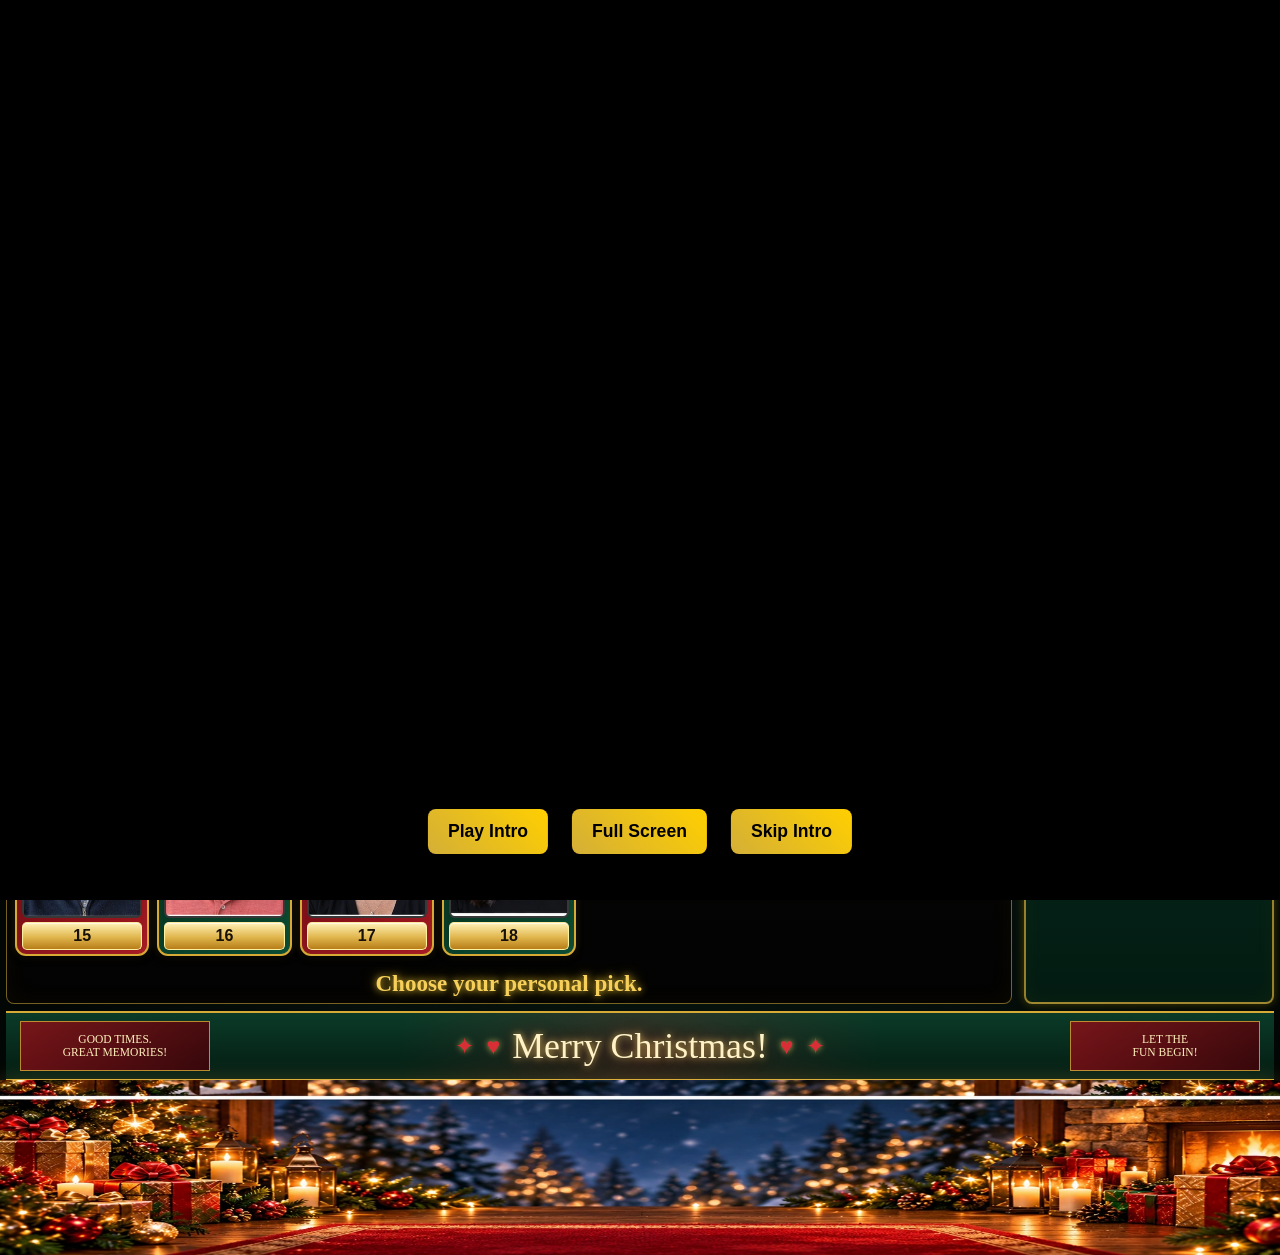
==== index.html @ ffa7fcf5 "first commit" ====
<!DOCTYPE html>

<html lang="en">

<head>

  <meta charset="UTF-8">

  <meta
    name="viewport"
    content="width=device-width, initial-scale=1.0"
  >

  <title>
  Cash It or Chance It | Christmas Edition | Made2PlayGames
  </title>

  <meta
    name="description"
    content="Cash It or Chance It - Christmas Edition. A personalized interactive holiday party game by Made2PlayGames."
  >

  <link
    rel="icon"
    href="images/favicon.ico"
    type="image/x-icon"
  >

  <link
    rel="stylesheet"
    href="styles.css"
  >

</head>


<body class="birthday-40-edition">


  <!-- =====================================================
       INTRO VIDEO
  ====================================================== -->

  <div id="introVideoContainer">

    <video
      id="introVideo"
      playsinline
    >

      <source
        src="videos/intro.mp4"
        type="video/mp4"
      >

      Your browser does not support the video tag.

    </video>


    <div id="introButtons">

      <button id="introPlayButton">
        Play Intro
      </button>

      <button id="introFullScreenButton">
        Full Screen
      </button>

      <button id="skipIntroButton">
        Skip Intro
      </button>

    </div>

  </div>



  <!-- =====================================================
       LOADING
  ====================================================== -->

  <div id="loadingOverlay">
    Loading...
  </div>



  <!-- =====================================================
       40TH BIRTHDAY TOP SCENERY
  ====================================================== -->

  <div
    class="birthday-scenery birthday-top-scenery"
  ></div>



  <!-- =====================================================
       HEADER
  ====================================================== -->

  <header>

    <div id="headerContent">


      <!-- LEFT MESSAGE -->

      <div
        class="
          birthday-header-message
          birthday-message-left
        "
      >

        CHRISTMAS<br>
        GAME NIGHT!

      </div>

<!-- MAIN TITLE -->

      <div id="headerTitles">

        <h1 class="game-title">

          CASH IT

          <span class="title-or">
            OR
          </span>

          CHANCE IT

        </h1>


        <div class="birthday-subtitle">

          Christmas Edition

        </div>

      </div>



      <!-- RIGHT MESSAGE -->

      <div
        class="
          birthday-header-message
          birthday-message-right
        "
      >

        MERRY &<br>
        BRIGHT!

      </div>



      <!-- HEADER BUTTONS -->

      <div id="headerButtons">


        <!--
            IMPORTANT:
            This starts as "Full Screen".

            screen.js will automatically change it
            to "Exit Full Screen" when fullscreen
            is actually active.
        -->

        <button
          id="fullScreenBtn"
          type="button"
          onclick="toggleFullScreen()"
        >
          Full Screen
        </button>


        <button
          id="watchIntroBtn"
          type="button"
        >
          Watch Intro Again
        </button>


        <button
          id="musicToggleBtn"
          type="button"
        >
          🔊 Music<br>On
        </button>


      </div>

    </div>

  </header>



  <!-- =====================================================
       MAIN GAME AREA
  ====================================================== -->

  <main>


    <!-- PHOTO GAME BOARD -->

    <section id="briefcasesSection">


      <!-- PHOTOS ARE GENERATED BY JAVASCRIPT -->

      <div id="briefcasesContainer"></div>



      <!-- GAME INSTRUCTIONS -->

      <div id="briefcasesInfo">

        <p id="gameMessage">

          Choose your personal pick.

        </p>

      </div>


    </section>



    <!-- =================================================
         PRIZE BOARD
    ================================================== -->

    <aside id="prizesSection">


      <h2>
        PRIZES
      </h2>


      <ul id="prizeBoard"></ul>



      <div class="prize-divider"></div>



      <h2>
        PREVIOUS OFFERS
      </h2>


      <ul id="offersHistory"></ul>


    </aside>


  </main>



  <!-- =====================================================
       BOTTOM BIRTHDAY MESSAGE
  ====================================================== -->

  <div class="birthday-bottom-area">


    <!-- LEFT MESSAGE -->

    <div
      class="
        birthday-bottom-message
        birthday-bottom-left
      "
    >

      GOOD TIMES.<br>
      GREAT MEMORIES!

    </div>



    <!-- CENTER MESSAGE -->

    <div class="birthday-cheers">

      <span class="birthday-sparkle">
        ✦
      </span>

      <span class="birthday-heart">
        ♥
      </span>

      <span>
        Merry Christmas!
      </span>

      <span class="birthday-heart">
        ♥
      </span>

      <span class="birthday-sparkle">
        ✦
      </span>

    </div>



    <!-- RIGHT MESSAGE -->

    <div
      class="
        birthday-bottom-message
        birthday-bottom-right
      "
    >

      LET THE<br>
      FUN BEGIN!

    </div>


  </div>



  <!-- =====================================================
       BOTTOM SCENERY
  ====================================================== -->

  <div
    class="birthday-scenery birthday-bottom-scenery"
  ></div>



  <!-- =====================================================
       FIREWORKS
  ====================================================== -->

  <div id="fireworksContainer"></div>



  <!-- =====================================================
       SOUND EFFECTS
  ====================================================== -->

  <audio
    id="clickSound"
    src="audio/click.mp3"
    preload="auto"
  ></audio>


  <audio
    id="offerSound"
    src="audio/offer.mp3"
    preload="auto"
  ></audio>


  <audio
    id="declineSound"
    src="audio/decline.mp3"
    preload="auto"
  ></audio>


  <audio
    id="applause"
    src="audio/applause.mp3"
    preload="auto"
  ></audio>


  <audio
    id="suspenseMusic"
    src="audio/jaws.mp3"
    preload="auto"
  ></audio>


  <audio
    id="finalSwapMusic"
    src="audio/finalswap.mp3"
    preload="auto"
  ></audio>



  <!-- =====================================================
       BACKGROUND MUSIC
  ====================================================== -->

  <audio
    id="backgroundMusic"
    src="audio/quiz-master.mp3"
    preload="auto"
    loop
  ></audio>



  <!-- =====================================================
       OFFER MODAL
  ====================================================== -->

  <div
    id="offerModal"
    class="modal"
  >

    <div class="modal-content">

      <div id="offerDetails"></div>

    </div>

  </div>



  <!-- =====================================================
       GAME SCRIPTS
  ====================================================== -->

  <script
    defer
    src="scripts/data.js"
  ></script>

  <script
    defer
    src="scripts/render.js"
  ></script>

  <script
    defer
    src="scripts/sounds.js"
  ></script>

  <script
    defer
    src="scripts/game.js"
  ></script>

  <script
    defer
    src="scripts/effects.js"
  ></script>

  <script
    defer
    src="scripts/screen.js"
  ></script>

  <script
    defer
    src="scripts/intro.js"
  ></script>



  <!-- =====================================================
       BACKGROUND MUSIC CONTROL
  ====================================================== -->

  <script>

    document.addEventListener(
      "DOMContentLoaded",
      function () {


        const backgroundMusic =
          document.getElementById(
            "backgroundMusic"
          );


        const musicToggleBtn =
          document.getElementById(
            "musicToggleBtn"
          );


        const introVideo =
          document.getElementById(
            "introVideo"
          );


        const skipIntroButton =
          document.getElementById(
            "skipIntroButton"
          );


        const watchIntroBtn =
          document.getElementById(
            "watchIntroBtn"
          );


        let musicEnabled = true;



        /* =========================================
           MUSIC SETTINGS
        ========================================== */

        backgroundMusic.volume = 0.12;



        /* =========================================
           START MUSIC
        ========================================== */

        function startBackgroundMusic() {

          if (!musicEnabled) {
            return;
          }


          backgroundMusic
            .play()
            .catch(() => {

              /*
                  Browser autoplay protection may
                  prevent music until the player
                  interacts with the page.
              */

            });

        }



        /* =========================================
           STOP MUSIC
        ========================================== */

        function stopBackgroundMusic() {

          backgroundMusic.pause();

        }



        /* =========================================
           UPDATE MUSIC BUTTON
        ========================================== */

        function updateMusicButton() {

          if (musicEnabled) {

            musicToggleBtn.innerHTML =
              "🔊 Music<br>On";

          } else {

            musicToggleBtn.innerHTML =
              "🔇 Music<br>Off";

          }

        }



        /* =========================================
           MUSIC BUTTON
        ========================================== */

        musicToggleBtn.addEventListener(
          "click",
          function () {

            musicEnabled =
              !musicEnabled;


            if (musicEnabled) {

              startBackgroundMusic();

            } else {

              stopBackgroundMusic();

            }


            updateMusicButton();

          }
        );



        /* =========================================
           INTRO FINISHES
        ========================================== */

        if (introVideo) {

          introVideo.addEventListener(
            "ended",
            function () {

              startBackgroundMusic();

            }
          );

        }



        /* =========================================
           SKIP INTRO
        ========================================== */

        if (skipIntroButton) {

          skipIntroButton.addEventListener(
            "click",
            function () {

              setTimeout(
                startBackgroundMusic,
                250
              );

            }
          );

        }



        /* =========================================
           WATCH INTRO AGAIN
        ========================================== */

        if (watchIntroBtn) {

          watchIntroBtn.addEventListener(
            "click",
            function () {

              stopBackgroundMusic();

            }
          );

        }



        /* =========================================
           AUTOPLAY FALLBACK

           Start background music after the
           player's first interaction with the
           game if autoplay was blocked.
        ========================================== */

        document.addEventListener(
          "click",
          function startMusicAfterInteraction(
            event
          ) {

            if (
              event.target.closest(
                "#introVideoContainer"
              )
            ) {

              return;

            }


            startBackgroundMusic();


            document.removeEventListener(
              "click",
              startMusicAfterInteraction
            );

          }
        );


        updateMusicButton();

      }
    );

  </script>



  <!-- =====================================================
       GAME INITIALIZATION
  ====================================================== -->

  <script>

    window.addEventListener(
      "load",
      function () {


        /* -----------------------------------------
           REMOVE LOADING SCREEN
        ------------------------------------------ */

        const loadingOverlay =
          document.getElementById(
            "loadingOverlay"
          );


        if (loadingOverlay) {

          loadingOverlay.style.display =
            "none";

        }



        /* -----------------------------------------
           RENDER PHOTOS
        ------------------------------------------ */

        if (
          typeof renderBriefcases ===
          "function"
        ) {

          renderBriefcases();

        }



        /* -----------------------------------------
           UPDATE PRIZE / OFFER PANELS
        ------------------------------------------ */

        if (
          typeof updateSidePanels ===
          "function"
        ) {

          updateSidePanels();

        }



        /* -----------------------------------------
           SHOW FIRST ROUND
        ------------------------------------------ */

        if (
          typeof showRoundModal ===
          "function"
        ) {

          showRoundModal(1);

        }

      }
    );

  </script>


</body>

</html>
---- styles.css ----
/* ==========================================================
   CASH IT OR CHANCE IT
   40TH BIRTHDAY EDITION
   ========================================================== */


/* ==========================================================
   VARIABLE
   ========================================================== */

:root {
    --black: #000000;
    --black-soft: #090909;
    --black-card: #111111;
    --gold: #d4af37;
    --gold-bright: #ffd700;
    --gold-light: #fff0a6;
    --gold-dark: #8a6412;

    --silver: #d9d9d9;
    --silver-dark: #858585;
}


/* ==========================================================
   RESET / BASE
   ========================================================== */

* {
    box-sizing: border-box;
}

html {
    margin: 0;
    padding: 0;

    width: 100%;
    min-height: 100%;

    background: #000;
}

body {
    margin: 0;
    padding: 5px;

    width: 100%;
    min-height: 100vh;

    background:
        radial-gradient(circle at top center,
            #181107 0%,
            #080808 32%,
            #000 70%);

    color: var(--gold);

    font-family:
        "Montserrat",
        Arial,
        sans-serif;

    font-size: 1em;
}

ul {
    margin: 0;
    padding: 0;

    list-style: none;
}


/* ==========================================================
   HEADER
   ========================================================== */

#birthdayHeader {
    position: relative;

    width: 100%;

    margin: 0 0 7px;

    padding:
        7px 10px 4px;

    background:
        radial-gradient(circle at center,
            #181006 0%,
            #050505 60%,
            #000 100%);

    border-bottom:
        2px solid var(--gold);

    overflow: visible;
}


/* ==========================================================
   HEADER CONTENT
   ========================================================== */

#headerContent {
    position: relative;

    width: 100%;
    min-height: 165px;

    display: grid;

    grid-template-columns:
        minmax(120px, 0.8fr) 160px minmax(400px, 2.8fr) minmax(120px, 0.8fr) 150px;

    align-items: center;
    justify-content: center;

    gap: 12px;

    background: transparent;
}


/* ==========================================================
   BIRTHDAY PERSON
   ========================================================== */

#birthdayPerson {
    display: flex;

    justify-content: center;
    align-items: center;

    z-index: 5;
}

#birthdayPhotoFrame {
    position: relative;

    display: flex;

    justify-content: center;
    align-items: center;

    padding: 5px;

    background:
        linear-gradient(135deg,
            #fff4a8,
            #d4af37,
            #805900,
            #ffd700);

    border:
        3px solid var(--gold-bright);

    border-radius: 14px;

    box-shadow:
        0 0 10px #ffd700,
        0 0 22px rgba(255, 215, 0, 0.65),
        inset 0 0 10px rgba(255, 255, 255, 0.55);
}

#birthdayPhotoFrame::before {
    content: "";

    position: absolute;

    inset: -7px;

    border:
        1px solid rgba(255, 215, 0, 0.55);

    border-radius: 17px;

    pointer-events: none;
}

#headerPhoto {
    display: block;

    width: 145px;
    height: 145px;

    margin: 0;

    object-fit: cover;
    object-position: center top;

    border: none;
    border-radius: 9px;

    box-shadow: none;
}


/* ==========================================================
   TITLE
   ========================================================== */

#headerTitles {
    display: flex;

    flex-direction: column;

    justify-content: center;
    align-items: center;

    width: 100%;

    text-align: center;
}

#gameTitle {
    display: grid;

    grid-template-columns:
        auto auto auto;

    justify-content: center;
    align-items: center;

    column-gap: 12px;

    width: 100%;

    margin: 0;

    padding:
        8px 15px;

    font-size:
        clamp(2rem,
            3vw,
            3.7rem);

    font-weight: 1000;

    line-height: 0.95;

    letter-spacing: 1px;

    background:
        linear-gradient(180deg,
            #fff6bf 0%,
            #ffd968 22%,
            #d99b1c 55%,
            #fff0a4 80%,
            #b87700 100%);

    -webkit-background-clip: text;
    -webkit-text-fill-color: transparent;

    background-clip: text;

    filter:
        drop-shadow(0 3px 1px rgba(0, 0, 0, 0.9));

    animation:
        titleShine 3s ease-in-out infinite;
}

@keyframes titleShine {

    0%,
    100% {
        filter:
            brightness(1) drop-shadow(0 3px 1px rgba(0, 0, 0, 0.9));
    }

    50% {
        filter:
            brightness(1.25) drop-shadow(0 3px 1px rgba(0, 0, 0, 0.9));
    }
}

.titleLine {
    display: inline-block;

    white-space: nowrap;
}

.titleOr {
    display: inline-flex;

    justify-content: center;
    align-items: center;

    padding:
        4px 8px;

    color: #000;

    background:
        linear-gradient(180deg,
            #fff3a0,
            #d4af37);

    -webkit-text-fill-color: #000;

    border-radius: 6px;

    font-size: 0.42em;

    font-weight: 1000;

    line-height: 1;
}


/* ==========================================================
   40TH BIRTHDAY EDITION
   ========================================================== */

#birthdayEdition {
    margin-top: 7px;

    font-family:
        "Brush Script MT",
        "Segoe Script",
        cursive;

    font-size:
        clamp(1.7rem,
            2.5vw,
            3rem);

    line-height: 1;

    font-weight: 400;

    color: #fff1b8;

    text-shadow:
        0 0 6px #ffd700,
        0 0 15px rgba(255, 196, 0, 0.85),
        0 0 28px rgba(255, 170, 0, 0.45);
}


/* ==========================================================
   SIDE BIRTHDAY SIGNS
   ========================================================== */

.birthdaySideMessage {
    min-height: 115px;

    display: flex;

    flex-direction: column;

    justify-content: center;
    align-items: center;

    padding:
        10px 7px;

    text-align: center;

    color: #f5cf68;

    background:
        linear-gradient(145deg,
            #111,
            #030303);

    border:
        2px solid var(--gold);

    border-radius: 5px;

    box-shadow:
        0 0 10px rgba(255, 215, 0, 0.25),
        inset 0 0 15px rgba(255, 215, 0, 0.06);

    font-family:
        "Segoe Print",
        "Comic Sans MS",
        cursive;

    font-size:
        clamp(0.8rem,
            1vw,
            1.15rem);

    font-weight: 700;

    line-height: 1.25;

    transform:
        rotate(-1deg);
}

.birthdaySideRight {
    transform:
        rotate(1deg);
}

.birthdaySideMessage span {
    display: block;
}


/* ==========================================================
   HEADER BUTTONS
   ========================================================== */

#headerButtons {
    position: static;

    display: flex;

    flex-direction: column;

    justify-content: center;

    align-items: stretch;

    gap: 7px;

    width: 100%;
}

#fullScreenBtn,
#watchIntroBtn {
    width: 100%;

    margin: 0;

    padding:
        9px 10px;

    background:
        linear-gradient(180deg,
            #f6d35e,
            #bd8f17);

    border:
        1px solid #ffe47a;

    border-radius: 7px;

    color: #000;

    font-size:
        clamp(0.75rem,
            0.9vw,
            1rem);

    font-weight: 700;

    box-shadow:
        0 2px 8px rgba(0, 0, 0, 0.7),
        inset 0 1px 2px rgba(255, 255, 255, 0.55);

    cursor: pointer;
}

#fullScreenBtn:hover,
#watchIntroBtn:hover {
    background:
        linear-gradient(180deg,
            #fff2a0,
            #ffd700);

    transform:
        translateY(-1px);
}


/* ==========================================================
   GOLD DIVIDER
   ========================================================== */

.goldDivider {
    width: 100%;
    height: 3px;

    margin-top: 5px;

    background:
        linear-gradient(90deg,
            transparent,
            #8f6712,
            #ffd700,
            #fff2a4,
            #ffd700,
            #8f6712,
            transparent);

    box-shadow:
        0 0 8px rgba(255, 215, 0, 0.6);
}


/* ==========================================================
   MAIN GAME
   ========================================================== */

main,
#gameArea {
    display: grid;

    grid-template-columns:
        minmax(0, 1fr) minmax(220px, 250px);

    width: 100%;

    max-width: 1600px;

    margin:
        0 auto;

    gap: 12px;

    background: transparent;
}


/* ==========================================================
   BRIEFCASE SECTION
   ========================================================== */

#briefcasesSection {
    min-width: 0;

    width: 100%;

    margin: 0;

    padding:
        14px 8px 5px;

    text-align: center;

    background:
        linear-gradient(180deg,
            rgba(16, 16, 16, 0.96),
            rgba(0, 0, 0, 0.98));

    border:
        1px solid rgba(212, 175, 55, 0.45);

    border-radius: 8px;

    box-shadow:
        inset 0 0 25px rgba(255, 215, 0, 0.04);
}


/* ==========================================================
   BRIEFCASE GRID
   ========================================================== */

#briefcasesContainer {
    display: grid;

    grid-template-columns:
        repeat(7,
            minmax(0, 1fr));

    justify-content: center;

    align-items: stretch;

    gap:
        18px 8px;

    width: 100%;

    margin:
        0 auto;

    padding:
        5px 0 0;

    background: transparent;
}


/* ==========================================================
   BRIEFCASES
   ========================================================== */

.briefcase {
    position: relative;

    width: 100%;
    min-width: 0;

    padding:
        5px 5px 4px;

    display: flex;

    flex-direction: column;

    align-items: center;

    color: #000;

    background:
        linear-gradient(145deg,
            #f7f7f7 0%,
            #bcbcbc 15%,
            #eeeeee 34%,
            #8d8d8d 55%,
            #e8e8e8 77%,
            #a4a4a4 100%);

    border:
        2px solid #e3e3e3;

    border-radius: 11px;

    box-shadow:
        0 3px 5px rgba(0, 0, 0, 0.9),
        inset 1px 1px 2px rgba(255, 255, 255, 0.9),
        inset -2px -2px 3px rgba(0, 0, 0, 0.3);

    overflow: visible;

    user-select: none;

    cursor: pointer;

    transition:
        transform 0.2s ease,
        background 0.2s ease,
        box-shadow 0.2s ease;
}


/* ==========================================================
   BRIEFCASE HANDLE
   ========================================================== */

.briefcase::before {
    content: "";

    position: absolute;

    top: -14px;
    left: 50%;

    width: 42%;
    height: 14px;

    transform:
        translateX(-50%);

    border:
        4px solid #bababa;

    border-bottom: 0;

    border-radius:
        7px 7px 0 0;

    background: #4d4d4d;

    box-shadow:
        inset 0 0 2px #fff,
        0 1px 2px rgba(0, 0, 0, 0.8);

    pointer-events: none;
}

.briefcase::after {
    content: "";

    position: absolute;

    top: -8px;
    left: 50%;

    width: 30%;
    height: 6px;

    transform:
        translateX(-50%);

    background: #111;

    border-radius:
        4px 4px 0 0;

    pointer-events: none;
}


/* ==========================================================
   BRIEFCASE HOVER
   ========================================================== */

.briefcase:not(.center-open):not(.personal-box-reveal):hover {
    transform:
        translateY(-3px) scale(1.025);

    background:
        linear-gradient(145deg,
            #fffbe0,
            #d6bd66,
            #f7f7f7,
            #8d8d8d);

    box-shadow:
        0 0 10px rgba(255, 215, 0, 0.8),
        0 4px 10px rgba(0, 0, 0, 0.9);
}


/* ==========================================================
   BRIEFCASE PHOTOS
   ========================================================== */

.briefcase-img {
    display: block;

    width: 100%;

    aspect-ratio:
        4 / 5;

    object-fit: cover;

    object-position:
        center top;

    margin: 0;

    border:
        2px solid rgba(75, 75, 75, 0.55);

    border-radius: 6px;

    background: #222;
}


/* ==========================================================
   BRIEFCASE NUMBER
   ========================================================== */

.briefcase-number {
    width: 100%;

    margin-top: 4px;

    padding:
        5px 4px;

    text-align: center;

    font-weight: 900;

    font-size:
        clamp(0.9rem,
            1.25vw,
            1.25rem);

    line-height: 1;

    color: #000;

    background:
        linear-gradient(180deg,
            #fff1a1,
            #f4c33d 40%,
            #d39b14 100%);

    border:
        1px solid #fff0a0;

    border-radius: 5px;

    box-shadow:
        inset 0 1px 1px rgba(255, 255, 255, 0.7);

    white-space: nowrap;

    overflow: hidden;

    text-overflow: ellipsis;
}


/* ==========================================================
   PERSONAL BOX
   ========================================================== */

.briefcase.personal {
    background:
        linear-gradient(145deg,
            #fff8c9,
            #d4af37,
            #fff,
            #9b7414);

    border:
        4px solid var(--gold-bright);

    transform:
        scale(1.03);

    z-index: 20;

    animation:
        birthdayPersonalPulse 1.4s ease-in-out infinite;
}

.briefcase.personal:hover {
    transform:
        scale(1.03);
}

@keyframes birthdayPersonalPulse {

    0%,
    100% {
        box-shadow:
            0 0 8px #ffd700,
            0 0 16px rgba(255, 215, 0, 0.5);
    }

    50% {
        box-shadow:
            0 0 15px #ffd700,
            0 0 30px #ffd700,
            0 0 40px rgba(255, 215, 0, 0.45);
    }
}


/* ==========================================================
   OPENED BOX
   ========================================================== */

.briefcase.opened {
    opacity: 0.4;

    filter:
        grayscale(0.75);
}


/* ==========================================================
   GAME MESSAGE
   ========================================================== */

#briefcasesInfo {
    margin-top: 10px;

    padding:
        5px 5px 2px;

    background: transparent;
}

#gameMessage {
    margin: 0;

    text-align: center;

    color: #f6d05a;

    font-family:
        "Segoe Script",
        "Brush Script MT",
        cursive;

    font-size:
        clamp(1.35rem,
            1.8vw,
            2rem);

    font-weight: 600;

    line-height: 1.1;

    text-shadow:
        0 0 7px #d4af37,
        0 0 15px rgba(255, 215, 0, 0.45);
}


/* ==========================================================
   PRIZE SECTION
   ========================================================== */

#prizesSection {
    min-width: 0;

    width: 100%;

    margin: 0;

    padding:
        8px 10px 12px;

    text-align: center;

    background:
        linear-gradient(180deg,
            #101010,
            #020202);

    border:
        2px solid var(--gold);

    border-radius: 8px;

    box-shadow:
        0 0 10px rgba(255, 215, 0, 0.25),
        inset 0 0 20px rgba(255, 215, 0, 0.04);
}

.prizeBoardHeader {
    width: 100%;

    margin:
        0 0 7px;

    padding:
        7px 4px;

    background:
        linear-gradient(180deg,
            #1c1606,
            #050505);

    border:
        1px solid var(--gold);

    border-radius: 5px;
}

#prizesSection h2 {
    margin:
        4px 0 8px;

    font-size:
        clamp(1.35rem,
            1.8vw,
            1.9rem);

    line-height: 1;

    color: #f9cf45;

    font-weight: 1000;

    text-transform: uppercase;

    text-shadow:
        0 0 7px rgba(255, 215, 0, 0.7);
}

.prizeBoardHeader h2 {
    margin: 0 !important;
}


/* ==========================================================
   PRIZE BOARD
   ========================================================== */

#prizeBoard {
    display: grid;

    grid-template-columns:
        repeat(2,
            minmax(0, 1fr));

    gap:
        2px 12px;

    width: 100%;

    margin:
        0 0 10px;

    padding:
        4px 4px 8px;

    background: transparent;
}

.prize-column {
    margin: 0;

    padding: 0;

    list-style: none;
}

#prizeBoard li {
    margin:
        3px 0;

    font-size:
        clamp(0.9rem,
            1.05vw,
            1.15rem);

    line-height: 1.15;

    font-weight: 900;

    color: #ffd83e;

    white-space: nowrap;

    text-shadow:
        0 0 4px rgba(255, 215, 0, 0.4);
}

#prizeBoard li.eliminated {
    color: #555;

    opacity: 0.65;

    text-decoration:
        line-through;
}


/* ==========================================================
   PREVIOUS OFFERS
   ========================================================== */

#previousOffersSection {
    width: 100%;

    min-height: 135px;

    margin-top: 4px;

    padding-top: 9px;

    border-top:
        2px solid var(--gold);
}

#previousOffersSection h2 {
    font-size:
        clamp(1.1rem,
            1.5vw,
            1.6rem);

    line-height: 1.05;
}

#offersHistory {
    width: 100%;

    margin:
        7px 0 0;

    padding: 0;

    list-style: none;
}

#offersHistory li {
    margin:
        3px 0;

    color: #d8b746;

    font-size:
        clamp(0.8rem,
            0.95vw,
            1rem);

    font-weight: 700;

    line-height: 1.15;
}


/* ==========================================================
   BIRTHDAY FOOTER
   ========================================================== */

#birthdayFooter {
    width: 100%;

    max-width: 1600px;

    margin:
        7px auto 0;

    padding:
        7px 14px;

    display: grid;

    grid-template-columns:
        180px 1fr 180px;

    align-items: center;

    gap: 10px;

    background:
        linear-gradient(180deg,
            #111,
            #020202);

    border-top:
        2px solid var(--gold);

    border-bottom:
        1px solid rgba(212, 175, 55, 0.5);
}

#birthdayFooterCenter {
    display: flex;

    justify-content: center;
    align-items: center;

    gap: 12px;
}

#birthdayFooterText {
    color: #ffe8a0;

    font-family:
        "Segoe Script",
        "Brush Script MT",
        cursive;

    font-size:
        clamp(1.7rem,
            2.8vw,
            3rem);

    line-height: 1;

    text-shadow:
        0 0 7px #ffd700,
        0 0 18px rgba(255, 180, 0, 0.7);
}

.footerHeart,
.footerSparkle {
    color: #ffd700;

    font-size:
        clamp(1.2rem,
            1.8vw,
            2rem);
}

.birthdayFooterSide {
    display: flex;

    flex-direction: column;

    justify-content: center;
    align-items: center;

    min-height: 50px;

    padding:
        6px 8px;

    color: #efcb68;

    text-align: center;

    font-family:
        "Segoe Print",
        cursive;

    font-size:
        clamp(0.7rem,
            0.9vw,
            0.95rem);

    line-height: 1.15;

    border:
        1px solid rgba(212, 175, 55, 0.7);

    background: #090909;
}


/* ==========================================================
   GENERAL BUTTONS
   ========================================================== */

button {
    background:
        linear-gradient(45deg,
            #d4af37,
            #ffcf00);

    color: #000;

    border: none;

    padding:
        8px 16px;

    margin: 6px;

    cursor: pointer;

    border-radius: 10px;

    font-family:
        "Montserrat",
        Arial,
        sans-serif;

    font-size: 1em;

    box-shadow:
        0 4px 6px rgba(0, 0, 0, 0.3);

    transition:
        transform 0.2s ease,
        box-shadow 0.2s ease;
}

button:hover {
    transform:
        scale(1.04);

    box-shadow:
        0 6px 10px rgba(0, 0, 0, 0.4);
}

button:active {
    transform:
        scale(0.98);
}


/* ==========================================================
   DEAL BUTTON
   ========================================================== */

button.deal {
    background:
        linear-gradient(45deg,
            #4caf50,
            #2e7d32);

    color: #fff;

    border:
        2px solid #1b5e20;

    font-weight: bold;
}


/* ==========================================================
   NO DEAL BUTTON
   ========================================================== */

button.decline {
    background:
        linear-gradient(45deg,
            #ff4c4c,
            #d10000);

    color: #fff;

    border:
        2px solid #a30000;

    font-weight: bold;
}


/* ==========================================================
   MODAL
   ========================================================== */

.modal {
    display: none;

    position: fixed;

    z-index: 10000;

    inset: 0;

    width: 100vw;
    height: 100vh;

    background:
        rgba(0, 0, 0, 0.9);

    justify-content: center;
    align-items: center;

    overflow: hidden;
}

.modal-content {
    width: 80%;

    max-width: 500px;

    padding: 20px;

    text-align: center;

    color: #f4ce58;

    background:
        radial-gradient(circle at top,
            #241c08,
            #0c0c0c 55%,
            #020202);

    border:
        3px solid var(--gold);

    border-radius: 14px;

    box-shadow:
        0 0 15px rgba(255, 215, 0, 0.65),
        0 0 40px rgba(255, 215, 0, 0.2);

    animation:
        modalEntrance 0.5s ease-out;
}

@keyframes modalEntrance {
    from {
        opacity: 0;

        transform:
            translateY(30px);
    }

    to {
        opacity: 1;

        transform:
            translateY(0);
    }
}


/* ==========================================================
   MODAL MESSAGES
   ========================================================== */

.message {
    margin-bottom: 10px;

    line-height: 1.3;

    font-size: 1.1em;
}

.cases-to-open {
    font-size:
        clamp(24px,
            2.7vw,
            46px);

    font-weight: 800;

    color: #ffd700;

    text-align: center;
}

.cases-to-open strong {
    font-size: 1.35em;
}

.round-number {
    font-size:
        clamp(26px,
            3vw,
            50px);

    font-weight: 800;

    color: #ffd700;
}

.bank-offer {
    font-size:
        clamp(32px,
            4vw,
            65px);

    font-weight: 900;

    color: #ffd700;
}


/* ==========================================================
   RESULT MODAL
   ========================================================== */

.result-modal {
    background:
        linear-gradient(135deg,
            #ffd700,
            #ffea00,
            #ffd700);

    box-shadow:
        0 0 20px 5px rgba(255, 215, 0, 0.8);

    animation:
        resultPulse 2s infinite;
}

.result-modal .message {
    color: #000;

    font-weight: bold;
}

@keyframes resultPulse {

    0%,
    100% {
        transform:
            scale(1);
    }

    50% {
        transform:
            scale(1.02);
    }
}


/* ==========================================================
   FIREWORKS
   ========================================================== */

#fireworksContainer {
    position: fixed;

    inset: 0;

    width: 100vw;
    height: 100vh;

    pointer-events: none;

    overflow: hidden;

    z-index: 9999;
}

.firework {
    position: absolute;

    width: 8px;
    height: 8px;

    background:
        radial-gradient(circle,
            #fff,
            rgba(212, 175, 55, 0));

    border-radius: 50%;

    animation:
        explode 1.5s ease-out forwards;
}

@keyframes explode {
    0% {
        transform:
            scale(1);

        opacity: 1;
    }

    100% {
        transform:
            scale(5);

        opacity: 0;
    }
}


/* ==========================================================
   INTRO VIDEO
   ========================================================== */

#introVideoContainer {
    position: fixed;

    inset: 0;

    width: 100vw;
    height: 100vh;

    background: #000;

    display: flex;

    flex-direction: column;

    justify-content: center;
    align-items: center;

    z-index: 20000;
}

#introVideo {
    width: 100%;
    height: 100%;

    object-fit: cover;
}

#introButtons {
    position: absolute;

    bottom: 40px;
    left: 50%;

    transform:
        translateX(-50%);

    display: flex;

    gap: 12px;

    justify-content: center;
    align-items: center;

    z-index: 21000;
}

#introButtons button {
    padding:
        12px 20px;

    font-size: 1.1em;

    font-weight: bold;

    border-radius: 8px;

    white-space: nowrap;
}

#introPlayButton,
#introFullScreenButton,
#skipIntroButton {
    position: static;
}


/* ==========================================================
   CENTERED CASE REVEAL
   ========================================================== */

body > .center-open,
body > .personal-box-reveal,
body.tv-fullscreen > .center-open,
body.tv-fullscreen > .personal-box-reveal {
    position: fixed !important;

    inset: 0 !important;

    top: 0 !important;
    right: 0 !important;
    bottom: 0 !important;
    left: 0 !important;

    transform: none !important;
    translate: none !important;
    scale: none !important;
    rotate: none !important;

    width: 100vw !important;
    height: 100vh !important;

    max-width: none !important;
    max-height: none !important;

    min-width: 0 !important;
    min-height: 0 !important;

    margin: 0 !important;
    padding: 0 !important;

    border: 0 !important;
    border-radius: 0 !important;

    background:
        rgba(0, 0, 0, 0.76) !important;

    box-shadow: none !important;

    opacity: 1 !important;

    display: flex !important;

    flex-direction: column !important;

    justify-content: center !important;
    align-items: center !important;

    text-align: center !important;

    overflow: hidden !important;

    pointer-events: none !important;

    cursor: default !important;

    transition: none !important;
    animation: none !important;

    z-index: 15000 !important;
}

body > .center-open:hover,
body > .personal-box-reveal:hover,
body.tv-fullscreen > .center-open:hover,
body.tv-fullscreen > .personal-box-reveal:hover {
    transform: none !important;

    translate: none !important;
    scale: none !important;
    rotate: none !important;

    animation: none !important;
    transition: none !important;
}


/* ==========================================================
   CENTER REVEAL PHOTO
   ========================================================== */

body > .center-open > .center-img,
body.tv-fullscreen > .center-open > .center-img {
    position: static !important;

    display: block !important;

    width: auto !important;
    height: auto !important;

    max-width:
        min(430px,
            42vw) !important;

    max-height:
        62vh !important;

    margin:
        0 auto !important;

    padding: 0 !important;

    object-fit:
        contain !important;

    object-position:
        center center !important;

    border:
        6px solid #ffd700 !important;

    border-radius:
        12px !important;

    box-shadow:
        0 0 20px #ffd700,
        0 0 45px rgba(255, 215, 0, 0.75) !important;

    transform: none !important;

    animation: none !important;
}


/* ==========================================================
   PERSONAL BOX REVEAL
   ========================================================== */

body > .personal-box-reveal > .center-img,
body.tv-fullscreen > .personal-box-reveal > .center-img {
    width: auto !important;
    height: auto !important;

    max-width:
        min(480px,
            46vw) !important;

    max-height:
        65vh !important;

    margin:
        0 auto !important;

    object-fit:
        contain !important;

    border:
        7px solid #ffd700 !important;

    border-radius:
        12px !important;

    box-shadow:
        0 0 25px #ffd700,
        0 0 55px #ffd700,
        0 0 75px rgba(255, 215, 0, 0.55) !important;

    transform: none !important;

    animation: none !important;
}


/* ==========================================================
   REVEAL AMOUNT
   ========================================================== */

body > .center-open > .center-amount,
body > .personal-box-reveal > .center-amount {
    display: block !important;

    width: auto !important;

    margin:
        10px auto 0 !important;

    padding:
        8px 20px !important;

    background:
        #ffd700 !important;

    color:
        #000 !important;

    border-radius:
        8px !important;

    font-size:
        clamp(24px,
            2.5vw,
            42px) !important;

    line-height:
        1 !important;

    font-weight:
        900 !important;

    white-space:
        nowrap !important;
}


/* ==========================================================
   THIS IS YOUR BOX
   ========================================================== */

body > .personal-box-reveal > .personal-box-message {
    display: block !important;

    width: auto !important;

    margin:
        10px auto 3px !important;

    padding:
        0 !important;

    color:
        #ffd700 !important;

    font-size:
        clamp(30px,
            3.4vw,
            56px) !important;

    line-height:
        1 !important;

    font-weight:
        900 !important;

    text-align:
        center !important;

    white-space:
        nowrap !important;

    text-shadow:
        0 0 8px #000,
        0 0 18px #ffd700 !important;
}


/* ==========================================================
   DESKTOP / TV FULLSCREEN
   ========================================================== */

@media (min-width: 769px) {

    html:fullscreen,
    html:fullscreen body {
        width: 100vw;

        height: 100vh;

        margin: 0;

        padding: 0;

        overflow:
            hidden !important;

        background: #000;
    }


    body.tv-fullscreen {
        width: 100vw;

        height: 100vh;

        max-height: 100vh;

        margin: 0;

        padding: 0;

        overflow:
            hidden !important;

        background: #000;

        display: grid;

        grid-template-rows:
            18vh minmax(0, 1fr) 6vh;
    }


    /* ---------------- HEADER ---------------- */

    body.tv-fullscreen #birthdayHeader {
        width: 100%;

        height: 18vh;

        min-height: 0;

        margin: 0;

        padding:
            0.5vh 0.7vw;

        overflow: visible;
    }

    body.tv-fullscreen #headerContent {
        width: 100%;

        height:
            calc(100% - 5px);

        min-height: 0;

        display: grid;

        grid-template-columns:
            minmax(100px, 0.75fr) minmax(100px, 8vw) minmax(360px, 3fr) minmax(100px, 0.75fr) minmax(110px, 9vw);

        gap:
            0.7vw;

        align-items: center;
    }

    body.tv-fullscreen #birthdayPhotoFrame {
        padding:
            0.3vh;

        border-width:
            3px;
    }

    body.tv-fullscreen #headerPhoto {
        width: auto;

        height: 13vh;

        max-width: 9vw;

        margin: 0;

        object-fit: cover;
    }

    body.tv-fullscreen #headerTitles {
        width: 100%;
    }

    body.tv-fullscreen #gameTitle {
        margin: 0;

        padding:
            0 8px;

        font-size:
            clamp(24px,
                2.55vw,
                48px);

        line-height: 1;
    }

    body.tv-fullscreen #birthdayEdition {
        margin-top:
            0.5vh;

        font-size:
            clamp(20px,
                2vw,
                38px);
    }

    body.tv-fullscreen .birthdaySideMessage {
        min-height: 0;

        height: 12vh;

        padding:
            0.4vh 0.4vw;

        font-size:
            clamp(9px,
                0.85vw,
                16px);
    }

    body.tv-fullscreen #headerButtons {
        position: static;

        width: 100%;

        display: flex;

        flex-direction: column;

        align-items: stretch;

        gap:
            0.5vh;
    }

    body.tv-fullscreen #fullScreenBtn,
    body.tv-fullscreen #watchIntroBtn {
        width: 100%;

        margin: 0;

        padding:
            0.6vh 0.5vw;

        font-size:
            clamp(9px,
                0.72vw,
                13px);
    }


    /* ---------------- MAIN ---------------- */

    body.tv-fullscreen main,
    body.tv-fullscreen #gameArea {
        width: 100%;

        height: auto;

        min-height: 0;

        max-width: none;

        display: grid;

        grid-template-columns:
            minmax(0, 1fr) minmax(220px, 18vw);

        gap:
            0.65vw;

        margin: 0;

        padding:
            1.5vh 0.65vw 0.5vh;

        overflow:
            hidden !important;
    }


    /* ---------------- CASE SECTION ---------------- */

    body.tv-fullscreen #briefcasesSection {
        min-width: 0;

        min-height: 0;

        width: 100%;

        height: 100%;

        margin: 0;

        padding:
            1.5vh 0.45vw 0.4vh;

        display: flex;

        flex-direction: column;

        overflow:
            hidden !important;
    }


    /* ---------------- GRID ---------------- */

    body.tv-fullscreen #briefcasesContainer {
        flex: 1;

        min-height: 0;

        width: 100%;

        height: 100%;

        display: grid;

        grid-template-columns:
            repeat(7,
                minmax(0, 1fr));

        grid-template-rows:
            repeat(2,
                minmax(0, 1fr));

        gap:
            2vh 0.5vw;

        margin: 0;

        padding:
            1.2vh 0 0;

        overflow:
            visible !important;
    }


    /* ---------------- CASES ---------------- */

    body.tv-fullscreen .briefcase:not(.center-open):not(.personal-box-reveal) {
        min-width: 0;

        min-height: 0;

        width: 100%;

        height: 100%;

        margin: 0;

        padding:
            0.35vh 0.25vw;

        display: flex;

        flex-direction: column;

        align-items: center;

        overflow: visible;
    }

    body.tv-fullscreen .briefcase:not(.center-open):not(.personal-box-reveal) .briefcase-img {
        width: 100%;

        height:
            calc(100% - 3.2vh);

        min-height: 0;

        aspect-ratio: auto;

        object-fit: cover;

        object-position:
            center top;
    }

    body.tv-fullscreen .briefcase:not(.center-open):not(.personal-box-reveal) .briefcase-number {
        flex:
            0 0 2.7vh;

        width: 100%;

        height: 2.7vh;

        margin-top:
            0.3vh;

        padding:
            0.2vh 0.2vw;

        display: flex;

        justify-content: center;

        align-items: center;

        font-size:
            clamp(11px,
                0.95vw,
                18px);
    }

    body.tv-fullscreen .briefcase.personal {
        border:
            4px solid #ffd700 !important;

        transform:
            scale(1.03) !important;

        z-index: 20;
    }


    /* ---------------- GAME MESSAGE ---------------- */

    body.tv-fullscreen #briefcasesInfo {
        flex:
            0 0 4vh;

        height: 4vh;

        display: flex;

        align-items: center;

        justify-content: center;

        margin: 0;

        padding:
            0.4vh 0;
    }

    body.tv-fullscreen #gameMessage {
        font-size:
            clamp(17px,
                1.45vw,
                27px);
    }


    /* ---------------- PRIZES ---------------- */

    body.tv-fullscreen #prizesSection {
        min-width: 0;

        min-height: 0;

        width: 100%;

        height: 100%;

        margin: 0;

        padding:
            0.6vh 0.6vw;

        overflow:
            hidden !important;
    }

    body.tv-fullscreen .prizeBoardHeader {
        margin-bottom:
            0.5vh;

        padding:
            0.5vh 0.2vw;
    }

    body.tv-fullscreen #prizesSection h2 {
        margin:
            0.3vh 0;

        font-size:
            clamp(17px,
                1.45vw,
                27px);
    }

    body.tv-fullscreen #prizeBoard {
        display: grid;

        grid-template-columns:
            1fr 1fr;

        gap:
            0 0.5vw;

        margin:
            0 0 0.5vh;

        padding:
            0.2vh 0.2vw;
    }

    body.tv-fullscreen #prizeBoard li {
        margin:
            0.15vh 0;

        font-size:
            clamp(11px,
                0.9vw,
                17px);

        line-height: 1.08;
    }

    body.tv-fullscreen #previousOffersSection {
        min-height: 0;

        margin-top:
            0.5vh;

        padding-top:
            0.7vh;
    }

    body.tv-fullscreen #previousOffersSection h2 {
        font-size:
            clamp(15px,
                1.2vw,
                22px);
    }

    body.tv-fullscreen #offersHistory li {
        margin:
            0.1vh 0;

        font-size:
            clamp(10px,
                0.75vw,
                14px);

        line-height: 1.1;
    }


    /* ---------------- FOOTER ---------------- */

    body.tv-fullscreen #birthdayFooter {
        width: 100%;

        height: 6vh;

        max-width: none;

        margin: 0;

        padding:
            0.3vh 0.7vw;

        grid-template-columns:
            minmax(120px, 11vw) 1fr minmax(120px, 11vw);

        overflow: hidden;
    }

    body.tv-fullscreen #birthdayFooterText {
        font-size:
            clamp(21px,
                2.2vw,
                42px);
    }

    body.tv-fullscreen .birthdayFooterSide {
        min-height: 0;

        height: 4.7vh;

        padding:
            0.2vh 0.3vw;

        font-size:
            clamp(8px,
                0.65vw,
                12px);
    }

    body.tv-fullscreen .footerHeart,
    body.tv-fullscreen .footerSparkle {
        font-size:
            clamp(15px,
                1.5vw,
                28px);
    }


    /* ---------------- FULLSCREEN MODAL ---------------- */

    body.tv-fullscreen .modal-content {
        max-width: 55vw;

        max-height: 75vh;

        padding:
            clamp(15px,
                2vw,
                35px);
    }
}


/* ==========================================================
   TABLET
   ========================================================== */

@media (max-width: 1200px) and (min-width: 769px) {

    #headerContent {
        grid-template-columns:
            110px 125px minmax(320px, 1fr) 120px;

        gap: 8px;
    }

    .birthdaySideRight {
        display: none;
    }

    #headerButtons {
        width: 120px;
    }

    #gameTitle {
        font-size:
            clamp(1.8rem,
                3vw,
                2.8rem);
    }

    main,
    #gameArea {
        grid-template-columns:
            minmax(0, 1fr) 210px;
    }

    #briefcasesContainer {
        gap:
            17px 5px;
    }
}


/* ==========================================================
   MOBILE / PHONE
   ========================================================== */

@media (max-width: 768px) {

    html,
    html:fullscreen {
        width: 100% !important;

        height: auto !important;

        min-height: 100% !important;

        overflow-x:
            hidden !important;

        overflow-y:
            auto !important;

        background:
            #000 !important;
    }

    body,
    body.tv-fullscreen {
        width: 100% !important;

        height: auto !important;

        max-height: none !important;

        min-height:
            100vh !important;

        margin:
            0 !important;

        padding:
            3px !important;

        display:
            block !important;

        overflow-x:
            hidden !important;

        overflow-y:
            auto !important;

        background:
            #000 !important;
    }


    /* ---------------- PHONE HEADER ---------------- */

    #birthdayHeader,
    body.tv-fullscreen #birthdayHeader {
        width:
            100% !important;

        height:
            auto !important;

        min-height:
            0 !important;

        margin-bottom:
            5px !important;

        padding:
            6px 4px !important;
    }

    #headerContent,
    body.tv-fullscreen #headerContent {
        width:
            100% !important;

        height:
            auto !important;

        min-height:
            0 !important;

        display:
            flex !important;

        flex-direction:
            column !important;

        flex-wrap:
            nowrap !important;

        align-items:
            center !important;

        justify-content:
            center !important;

        gap:
            5px !important;
    }


    /* hide side signs on phone */

    .birthdaySideMessage {
        display:
            none !important;
    }


    /* birthday person */

    #birthdayPerson {
        order: 1;
    }

    #birthdayPhotoFrame {
        padding:
            3px;

        border-width:
            2px;
    }

    #headerPhoto,
    body.tv-fullscreen #headerPhoto {
        width:
            92px !important;

        height:
            92px !important;

        max-width:
            none !important;

        margin:
            0 !important;

        border-width:
            0 !important;
    }


    /* title */

    #headerTitles,
    body.tv-fullscreen #headerTitles {
        order: 2;

        width:
            100% !important;
    }

    #gameTitle,
    body.tv-fullscreen #gameTitle {
        display:
            flex !important;

        flex-wrap:
            wrap !important;

        justify-content:
            center !important;

        align-items:
            center !important;

        gap:
            5px !important;

        width:
            100% !important;

        margin:
            0 !important;

        padding:
            2px !important;

        font-size:
            clamp(1.4rem,
                7vw,
                2rem) !important;

        line-height:
            1 !important;
    }

    #birthdayEdition,
    body.tv-fullscreen #birthdayEdition {
        margin-top:
            3px !important;

        font-size:
            clamp(1.35rem,
                6.5vw,
                2rem) !important;
    }


    /* ---------------- PHONE HEADER BUTTONS ---------------- */

    #headerButtons,
    body.tv-fullscreen #headerButtons {
        order: 3;

        position:
            static !important;

        width:
            100% !important;

        display:
            flex !important;

        flex-direction:
            row !important;

        flex-wrap:
            wrap !important;

        justify-content:
            center !important;

        align-items:
            center !important;

        gap:
            4px !important;

        margin:
            3px 0 !important;
    }

    #fullScreenBtn,
    #watchIntroBtn {
        width:
            auto !important;

        font-size:
            0.72em !important;

        padding:
            5px 8px !important;

        margin:
            2px !important;
    }


    /* ---------------- PHONE MAIN ---------------- */

    main,
    #gameArea,
    body.tv-fullscreen main,
    body.tv-fullscreen #gameArea {
        width:
            100% !important;

        height:
            auto !important;

        min-height:
            0 !important;

        max-width:
            none !important;

        display:
            flex !important;

        flex-direction:
            column !important;

        align-items:
            center !important;

        gap:
            0 !important;

        margin:
            0 !important;

        padding:
            0 !important;

        overflow:
            visible !important;

        background:
            #000 !important;
    }


    /* ---------------- PHONE CASE SECTION ---------------- */

    #briefcasesSection,
    body.tv-fullscreen #briefcasesSection {
        width:
            100% !important;

        height:
            auto !important;

        min-height:
            0 !important;

        margin:
            0 !important;

        padding:
            14px 4px 4px !important;

        overflow:
            visible !important;

        background:
            #050505 !important;
    }


    /* ---------------- PHONE 3 COLUMN GRID ---------------- */

    #briefcasesContainer,
    body.tv-fullscreen #briefcasesContainer {
        width:
            100% !important;

        height:
            auto !important;

        min-height:
            0 !important;

        display:
            grid !important;

        grid-template-columns:
            repeat(3,
                minmax(0, 1fr)) !important;

        grid-template-rows:
            none !important;

        grid-auto-rows:
            auto !important;

        justify-content:
            center !important;

        align-items:
            start !important;

        gap:
            18px 4px !important;

        margin:
            0 !important;

        padding:
            0 !important;

        overflow:
            visible !important;
    }


    /* ---------------- PHONE CASES ---------------- */

    .briefcase,
    body.tv-fullscreen .briefcase:not(.center-open):not(.personal-box-reveal) {
        width:
            100% !important;

        height:
            auto !important;

        min-width:
            0 !important;

        min-height:
            0 !important;

        margin:
            0 !important;

        padding:
            2px !important;

        border-width:
            1px !important;

        border-radius:
            6px !important;
    }

    .briefcase::before {
        top:
            -11px;

        height:
            11px;

        border-width:
            3px;

        border-bottom:
            0;
    }

    .briefcase::after {
        top:
            -6px;

        height:
            5px;
    }

    .briefcase-img,
    body.tv-fullscreen .briefcase:not(.center-open):not(.personal-box-reveal) .briefcase-img {
        display:
            block !important;

        width:
            100% !important;

        height:
            auto !important;

        aspect-ratio:
            4 / 5 !important;

        object-fit:
            cover !important;

        object-position:
            center top !important;
    }

    .briefcase-number,
    body.tv-fullscreen .briefcase:not(.center-open):not(.personal-box-reveal) .briefcase-number {
        width:
            100% !important;

        height:
            auto !important;

        font-size:
            0.72em !important;

        line-height:
            1 !important;

        padding:
            3px !important;

        margin-top:
            2px !important;
    }


    /* ---------------- PHONE PERSONAL BOX ---------------- */

    .briefcase.personal,
    body.tv-fullscreen .briefcase.personal {
        border:
            3px solid #ffd700 !important;

        transform:
            scale(1.02) !important;

        z-index:
            20;
    }


    /* ---------------- PHONE GAME MESSAGE ---------------- */

    #briefcasesInfo,
    body.tv-fullscreen #briefcasesInfo {
        width:
            100% !important;

        height:
            auto !important;

        min-height:
            0 !important;

        display:
            block !important;

        margin-top:
            7px !important;

        padding:
            4px 0 !important;

        overflow:
            visible !important;
    }

    #gameMessage,
    body.tv-fullscreen #gameMessage {
        font-size:
            1.05em !important;

        line-height:
            1.15 !important;

        padding:
            0 4px !important;
    }


    /* ---------------- PHONE PRIZES ---------------- */

    #prizesSection,
    body.tv-fullscreen #prizesSection {
        width:
            100% !important;

        height:
            auto !important;

        min-height:
            0 !important;

        max-width:
            none !important;

        margin-top:
            8px !important;

        padding:
            8px 5px 15px !important;

        overflow:
            visible !important;
    }

    #prizesSection h2,
    body.tv-fullscreen #prizesSection h2 {
        font-size:
            1.2em !important;

        margin:
            6px 0 !important;
    }

    #prizeBoard,
    body.tv-fullscreen #prizeBoard {
        display:
            grid !important;

        grid-template-columns:
            1fr 1fr !important;

        gap:
            1px 8px !important;
    }

    #prizeBoard li,
    body.tv-fullscreen #prizeBoard li {
        font-size:
            0.86em !important;

        line-height:
            1.15 !important;

        margin:
            2px 0 !important;
    }

    #offersHistory,
    body.tv-fullscreen #offersHistory {
        width:
            100% !important;

        height:
            auto !important;
    }

    #offersHistory li,
    body.tv-fullscreen #offersHistory li {
        font-size:
            0.83em !important;
    }


    /* ---------------- PHONE FOOTER ---------------- */

    #birthdayFooter,
    body.tv-fullscreen #birthdayFooter {
        width:
            100% !important;

        height:
            auto !important;

        display:
            block !important;

        margin:
            7px 0 0 !important;

        padding:
            8px 4px !important;
    }

    .birthdayFooterSide {
        display:
            none !important;
    }

    #birthdayFooterCenter {
        width:
            100% !important;

        gap:
            7px !important;
    }

    #birthdayFooterText {
        font-size:
            clamp(1.5rem,
                8vw,
                2.4rem) !important;
    }


    /* ---------------- PHONE MODAL ---------------- */

    .modal,
    body.tv-fullscreen .modal {
        width:
            100vw !important;

        height:
            100vh !important;
    }

    .modal-content,
    body.tv-fullscreen .modal-content {
        width:
            92% !important;

        max-width:
            92% !important;

        max-height:
            85vh !important;

        padding:
            15px 10px !important;
    }

    .cases-to-open {
        font-size:
            clamp(22px,
                7vw,
                32px) !important;
    }

    .bank-offer {
        font-size:
            clamp(28px,
                9vw,
                42px) !important;
    }


    /* ---------------- PHONE REVEAL ---------------- */

    body > .center-open,
    body > .personal-box-reveal,
    body.tv-fullscreen > .center-open,
    body.tv-fullscreen > .personal-box-reveal {
        width:
            100vw !important;

        height:
            100vh !important;

        position:
            fixed !important;

        inset:
            0 !important;

        display:
            flex !important;

        flex-direction:
            column !important;

        justify-content:
            center !important;

        align-items:
            center !important;

        overflow:
            hidden !important;
    }

    body > .center-open > .center-img,
    body.tv-fullscreen > .center-open > .center-img {
        width:
            auto !important;

        height:
            auto !important;

        max-width:
            72vw !important;

        max-height:
            58vh !important;
    }

    body > .personal-box-reveal > .center-img,
    body.tv-fullscreen > .personal-box-reveal > .center-img {
        width:
            auto !important;

        height:
            auto !important;

        max-width:
            75vw !important;

        max-height:
            58vh !important;
    }

    body > .personal-box-reveal > .personal-box-message {
        font-size:
            clamp(22px,
                7vw,
                32px) !important;

        white-space:
            normal !important;

        padding:
            0 10px !important;
    }

    body > .center-open > .center-amount,
    body > .personal-box-reveal > .center-amount {
        font-size:
            clamp(20px,
                6vw,
                30px) !important;

        padding:
            6px 14px !important;
    }


    /* ---------------- PHONE INTRO ---------------- */

    #introVideoContainer {
        width:
            100vw !important;

        height:
            100vh !important;
    }

    #introVideo {
        width:
            100% !important;

        height:
            100% !important;

        object-fit:
            contain !important;

        background:
            #000 !important;
    }

    #introButtons {
        bottom:
            20px !important;

        width:
            96% !important;

        gap:
            5px !important;

        flex-wrap:
            wrap !important;
    }

    #introButtons button {
        font-size:
            0.8em !important;

        padding:
            7px 9px !important;

        margin:
            2px !important;
    }
}


/* ==========================================================
   VERY SMALL PHONES
   ========================================================== */

@media (max-width: 350px) {

    #headerPhoto {
        width:
            80px !important;

        height:
            80px !important;
    }

    #gameTitle,
    body.tv-fullscreen #gameTitle {
        font-size:
            1.25rem !important;
    }

    #birthdayEdition {
        font-size:
            1.3rem !important;
    }

    #briefcasesContainer,
    body.tv-fullscreen #briefcasesContainer {
        grid-template-columns:
            repeat(3,
                minmax(0, 1fr)) !important;

        gap:
            16px 3px !important;
    }

    .briefcase-number {
        font-size:
            0.66em !important;
    }
}


/* ==========================================================
   40TH BIRTHDAY EDITION
   Compatibility + decorative theme for the updated index.html
   ========================================================== */

body.birthday-40-edition {
    --gold: #d4af37;
    --gold-bright: #ffd700;
    --gold-light: #fff0a6;
    --gold-dark: #8a6412;

    padding: 0;

    background:
        radial-gradient(circle at 50% 0%, rgba(92, 62, 12, 0.24), transparent 32%),
        radial-gradient(circle at 50% 55%, #171007 0%, #070707 40%, #000 78%);

    overflow-x: hidden;
}


/* ---------------- TOP / BOTTOM ART ---------------- */

.birthday-40-edition .birthday-scenery {
    width: 100%;
    background-position: center;
    background-repeat: no-repeat;
    background-size: cover;
    pointer-events: none;
}

.birthday-40-edition .birthday-top-scenery {
    height: clamp(82px, 10vw, 145px);
    background-image: url("images/christmas-top.webp");
    border-bottom: 2px solid var(--gold);
    box-shadow:
        0 5px 20px rgba(0, 0, 0, 0.85),
        0 0 18px rgba(255, 215, 0, 0.2);
}

.birthday-50-edition .birthday-bottom-scenery {
    height: clamp(70px, 8vw, 120px);
    margin-top: 0;
    background-image: url("images/christmas-bottom.webp");
    background-position: center bottom;
    border-top: 1px solid rgba(212, 175, 55, 0.65);
}


/* ---------------- UPDATED HEADER ---------------- */

.birthday-40-edition > header {
    position: relative;
    width: 100%;
    margin: 0 0 7px;
    padding: 7px 10px 5px;

    background:
        radial-gradient(circle at center, #241706 0%, #080706 50%, #000 100%);

    border-bottom: 2px solid var(--gold);
    overflow: visible;
}

.birthday-40-edition #headerContent {
    grid-template-columns:
        minmax(135px, 0.8fr) 160px minmax(410px, 2.8fr) minmax(135px, 0.8fr) 150px;
}

.birthday-40-edition .birthday-person-frame {
    position: relative;
    display: flex;
    justify-content: center;
    align-items: center;
    padding: 5px;

    background:
        linear-gradient(135deg,
            #fff7bc,
            #ffd700 22%,
            #8a6412 52%,
            #fff0a6 78%,
            #d4af37);

    border: 3px solid var(--gold-bright);
    border-radius: 14px;

    box-shadow:
        0 0 10px #ffd700,
        0 0 25px rgba(255, 215, 0, 0.55),
        inset 0 0 10px rgba(255, 255, 255, 0.5);

    z-index: 5;
}

.birthday-40-edition .birthday-person-frame::before {
    content: "";
    position: absolute;
    inset: -7px;
    border: 1px solid rgba(255, 215, 0, 0.55);
    border-radius: 17px;
    pointer-events: none;
}

.birthday-40-edition #headerPhoto {
    width: 145px;
    height: 145px;
    object-fit: cover;
    object-position: center top;
    border: none;
    border-radius: 9px;
}

.birthday-40-edition #headerTitles {
    min-width: 0;
}

.birthday-40-edition .game-title {
    display: flex;
    justify-content: center;
    align-items: center;
    flex-wrap: wrap;
    gap: 10px;

    width: 100%;
    margin: 0;
    padding: 8px 12px;

    font-size: clamp(2rem, 3vw, 3.7rem);
    font-weight: 1000;
    line-height: 0.95;
    letter-spacing: 1px;
    text-align: center;
    text-transform: uppercase;

    background:
        linear-gradient(180deg,
            #fff8c9 0%,
            #ffe071 22%,
            #d99b1c 55%,
            #fff0a4 80%,
            #b87700 100%);

    -webkit-background-clip: text;
    -webkit-text-fill-color: transparent;
    background-clip: text;

    filter:
        drop-shadow(0 3px 1px rgba(0, 0, 0, 0.95)) drop-shadow(0 0 9px rgba(255, 215, 0, 0.25));

    animation: titleShine 3s ease-in-out infinite;
}

.birthday-40-edition .title-or {
    display: inline-flex;
    justify-content: center;
    align-items: center;

    padding: 5px 9px;

    color: #000;
    -webkit-text-fill-color: #000;

    background:
        linear-gradient(180deg, #fff3a0, #d4af37);

    border: 1px solid #fff0a6;
    border-radius: 7px;

    font-size: 0.42em;
    font-weight: 1000;
    line-height: 1;
}

.birthday-40-edition .birthday-subtitle {
    margin-top: 7px;

    color: #fff1b8;

    font-family:
        "Brush Script MT",
        "Segoe Script",
        cursive;

    font-size: clamp(1.7rem, 2.5vw, 3rem);
    font-weight: 400;
    line-height: 1;

    text-shadow:
        0 0 6px #ffd700,
        0 0 15px rgba(255, 196, 0, 0.85),
        0 0 28px rgba(255, 170, 0, 0.45);
}

.birthday-40-edition .birthday-header-message {
    min-height: 115px;

    display: flex;
    justify-content: center;
    align-items: center;

    padding: 10px 7px;

    text-align: center;

    color: #f5cf68;

    background:
        linear-gradient(145deg, #17120a, #030303);

    border: 2px solid var(--gold);
    border-radius: 7px;

    box-shadow:
        0 0 10px rgba(255, 215, 0, 0.25),
        inset 0 0 15px rgba(255, 215, 0, 0.06);

    font-family:
        "Segoe Print",
        "Comic Sans MS",
        cursive;

    font-size: clamp(0.8rem, 1vw, 1.15rem);
    font-weight: 700;
    line-height: 1.25;
}

.birthday-40-edition .birthday-message-left {
    transform: rotate(-1deg);
}

.birthday-40-edition .birthday-message-right {
    transform: rotate(1deg);
}


/* ---------------- MUSIC BUTTON ---------------- */

.birthday-40-edition #musicToggleBtn {
    width: 100%;
    margin: 0;
    padding: 8px 10px;

    background:
        linear-gradient(180deg, #f6d35e, #bd8f17);

    border: 1px solid #ffe47a;
    border-radius: 7px;

    color: #000;

    font-size: clamp(0.72rem, 0.85vw, 0.95rem);
    font-weight: 700;
    line-height: 1.05;

    box-shadow:
        0 2px 8px rgba(0, 0, 0, 0.7),
        inset 0 1px 2px rgba(255, 255, 255, 0.55);
}

.birthday-40-edition #musicToggleBtn:hover {
    background:
        linear-gradient(180deg, #fff2a0, #ffd700);
}


/* ---------------- MAIN BOARD ---------------- */

.birthday-40-edition main {
    padding: 0 6px;
}

.birthday-40-edition #briefcasesSection {
    background:
        radial-gradient(circle at 50% 10%, rgba(80, 54, 8, 0.17), transparent 38%),
        linear-gradient(180deg, rgba(16, 16, 16, 0.97), rgba(0, 0, 0, 0.99));
}

.birthday-40-edition #prizesSection {
    background:
        radial-gradient(circle at top, rgba(94, 62, 8, 0.22), transparent 30%),
        linear-gradient(180deg, #101010, #020202);
}

.birthday-40-edition .prize-divider {
    width: 100%;
    height: 2px;
    margin: 8px 0;

    background:
        linear-gradient(90deg,
            transparent,
            #8f6712,
            #ffd700,
            #fff2a4,
            #ffd700,
            #8f6712,
            transparent);

    box-shadow:
        0 0 8px rgba(255, 215, 0, 0.55);
}


/* ---------------- 40TH FOOTER ---------------- */

.birthday-40-edition .birthday-bottom-area {
    width: calc(100% - 12px);
    max-width: 1600px;

    margin: 7px auto 0;
    padding: 8px 14px;

    display: grid;
    grid-template-columns:
        minmax(150px, 190px) 1fr minmax(150px, 190px);

    align-items: center;
    gap: 12px;

    background:
        radial-gradient(circle at center, rgba(87, 56, 7, 0.25), transparent 38%),
        linear-gradient(180deg, #111, #020202);

    border-top: 2px solid var(--gold);
    border-bottom: 1px solid rgba(212, 175, 55, 0.5);
}

.birthday-40-edition .birthday-cheers {
    display: flex;
    justify-content: center;
    align-items: center;
    gap: 12px;

    color: #ffe8a0;

    font-family:
        "Segoe Script",
        "Brush Script MT",
        cursive;

    font-size: clamp(1.7rem, 2.8vw, 3rem);
    line-height: 1;
    text-align: center;

    text-shadow:
        0 0 7px #ffd700,
        0 0 18px rgba(255, 180, 0, 0.7);
}

.birthday-40-edition .birthday-heart,
.birthday-40-edition .birthday-sparkle {
    color: #ffd700;
    font-size: clamp(1.2rem, 1.8vw, 2rem);
}

.birthday-40-edition .birthday-bottom-message {
    min-height: 50px;

    display: flex;
    justify-content: center;
    align-items: center;

    padding: 6px 8px;

    color: #efcb68;
    text-align: center;

    font-family:
        "Segoe Print",
        cursive;

    font-size: clamp(0.7rem, 0.9vw, 0.95rem);
    line-height: 1.15;

    border: 1px solid rgba(212, 175, 55, 0.7);
    background: #090909;
}


/* ==========================================================
   40TH DESKTOP / TV FULLSCREEN
   ========================================================== */

@media (min-width: 769px) {

    body.birthday-40-edition.tv-fullscreen {
        display: grid;

        /* Top art | Header | Game | Footer | Bottom art */
        grid-template-rows:
            7vh 15vh minmax(0, 1fr) 6vh 7vh;

        width: 100vw;
        height: 100vh;
        max-height: 100vh;

        margin: 0;
        padding: 0;

        overflow: hidden !important;
        background: #000;
    }

    body.birthday-40-edition.tv-fullscreen .birthday-top-scenery {
        display: block !important;
        width: 100% !important;
        height: 7vh !important;
        min-height: 7vh !important;
        margin: 0 !important;
        padding: 0 !important;
        background-image: url("images/christmas-top.webp") !important;
        background-size: cover !important;
        background-position: center center !important;
        background-repeat: no-repeat !important;
        border-bottom: 2px solid #d4af37 !important;
        overflow: hidden !important;
        box-shadow: 0 3px 12px rgba(255, 215, 0, 0.22);
        z-index: 2;
    }

    body.birthday-40-edition.tv-fullscreen .birthday-bottom-scenery {
        display: block !important;
        width: 100% !important;
        height: 7vh !important;
        min-height: 7vh !important;
        margin: 0 !important;
        padding: 0 !important;
        background-image: url("images/christmas-bottom.webp") !important;
        background-size: cover !important;
        background-position: center bottom !important;
        background-repeat: no-repeat !important;
        border-top: 2px solid #d4af37 !important;
        overflow: hidden !important;
        box-shadow: 0 -3px 12px rgba(255, 215, 0, 0.18);
        z-index: 2;
    }

    body.birthday-40-edition.tv-fullscreen > header {
        width: 100%;
        height: 15vh;
        min-height: 0;

        margin: 0;
        padding: 0.4vh 0.7vw;

        overflow: visible;
    }

    body.birthday-40-edition.tv-fullscreen #headerContent {
        width: 100%;
        height: calc(100% - 5px);
        min-height: 0;

        grid-template-columns:
            minmax(100px, 0.75fr) minmax(100px, 8vw) minmax(360px, 3fr) minmax(100px, 0.75fr) minmax(110px, 9vw);

        gap: 0.7vw;
    }

    body.birthday-40-edition.tv-fullscreen .birthday-person-frame {
        padding: 0.3vh;
        border-width: 3px;
    }

    body.birthday-40-edition.tv-fullscreen #headerPhoto {
        width: auto;
        height: 13vh;
        max-width: 9vw;
    }

    body.birthday-40-edition.tv-fullscreen .game-title {
        padding: 0 8px;

        font-size:
            clamp(24px,
                2.55vw,
                48px);

        line-height: 1;
    }

    body.birthday-40-edition.tv-fullscreen .birthday-subtitle {
        margin-top: 0.5vh;

        font-size:
            clamp(20px,
                2vw,
                38px);
    }

    body.birthday-40-edition.tv-fullscreen .birthday-header-message {
        min-height: 0;
        height: 12vh;

        padding: 0.4vh 0.4vw;

        font-size:
            clamp(9px,
                0.85vw,
                16px);
    }

    body.birthday-40-edition.tv-fullscreen #musicToggleBtn {
        padding: 0.45vh 0.5vw;

        font-size:
            clamp(8px,
                0.67vw,
                12px);
    }

    body.birthday-40-edition.tv-fullscreen main {
        width: 100%;
        height: auto;
        min-height: 0;
        max-width: none;

        display: grid;

        grid-template-columns:
            minmax(0, 1fr) minmax(220px, 18vw);

        gap: 0.65vw;

        margin: 0;
        padding: 1.5vh 0.65vw 0.5vh;

        overflow: hidden !important;
    }

    body.birthday-40-edition.tv-fullscreen .birthday-bottom-area {
        width: 100%;
        height: 6vh;
        max-width: none;

        margin: 0;
        padding: 0.3vh 0.7vw;

        grid-template-columns:
            minmax(120px, 11vw) 1fr minmax(120px, 11vw);

        overflow: hidden;
    }

    body.birthday-40-edition.tv-fullscreen .birthday-cheers {
        font-size:
            clamp(21px,
                2.2vw,
                42px);
    }

    body.birthday-40-edition.tv-fullscreen .birthday-bottom-message {
        min-height: 0;
        height: 4.7vh;

        padding: 0.2vh 0.3vw;

        font-size:
            clamp(8px,
                0.65vw,
                12px);
    }
}


/* ==========================================================
   40TH TABLET
   ========================================================== */

@media (max-width: 1200px) and (min-width: 769px) {

    .birthday-40-edition #headerContent {
        grid-template-columns:
            110px 125px minmax(320px, 1fr) 120px;

        gap: 8px;
    }

    .birthday-40-edition .birthday-message-right {
        display: none;
    }

    .birthday-40-edition .game-title {
        font-size:
            clamp(1.8rem,
                3vw,
                2.8rem);
    }
}


/* ==========================================================
   40TH MOBILE
   ========================================================== */

@media (max-width: 768px) {

    body.birthday-40-edition {
        padding: 0 !important;
    }

    .birthday-40-edition .birthday-top-scenery {
        height: 78px;
        background-size: cover;
    }

    .birthday-40-edition > header,
    body.birthday-40-edition.tv-fullscreen > header {
        width: 100% !important;
        height: auto !important;
        min-height: 0 !important;

        margin-bottom: 5px !important;
        padding: 7px 4px !important;
    }

    .birthday-40-edition #headerContent,
    body.birthday-40-edition.tv-fullscreen #headerContent {
        width: 100% !important;
        height: auto !important;
        min-height: 0 !important;

        display: grid !important;

        grid-template-columns:
            92px minmax(0, 1fr) !important;

        gap: 7px !important;

        align-items: center !important;
    }

    .birthday-40-edition .birthday-message-left,
    .birthday-40-edition .birthday-message-right {
        display: none !important;
    }

    .birthday-40-edition .birthday-person-frame {
        grid-column: 1;
        grid-row: 1;
    }

    .birthday-40-edition #headerPhoto {
        width: 82px !important;
        height: 82px !important;
    }

    .birthday-40-edition #headerTitles {
        grid-column: 2;
        grid-row: 1;
    }

    .birthday-40-edition .game-title {
        gap: 5px;

        padding: 2px 0;

        font-size:
            clamp(1.2rem,
                5.6vw,
                1.75rem) !important;

        line-height: 1.02;
    }

    .birthday-40-edition .birthday-subtitle {
        margin-top: 5px;

        font-size:
            clamp(1.2rem,
                5.5vw,
                1.8rem);
    }

    .birthday-40-edition #headerButtons {
        grid-column: 1 / -1;
        grid-row: 2;

        display: grid !important;

        grid-template-columns:
            repeat(3, 1fr);

        gap: 5px !important;

        width: 100% !important;
    }

    .birthday-40-edition #fullScreenBtn,
    .birthday-40-edition #watchIntroBtn,
    .birthday-40-edition #musicToggleBtn {
        width: 100% !important;

        margin: 0 !important;

        padding: 7px 4px !important;

        font-size: 0.7rem !important;
    }

    .birthday-40-edition main {
        padding: 0 3px !important;
    }

    .birthday-40-edition .birthday-bottom-area,
    body.birthday-40-edition.tv-fullscreen .birthday-bottom-area {
        width: 100% !important;
        height: auto !important;

        display: block !important;

        margin: 7px 0 0 !important;
        padding: 8px 4px !important;
    }

    .birthday-40-edition .birthday-bottom-message {
        display: none !important;
    }

    .birthday-40-edition .birthday-cheers {
        width: 100%;

        gap: 7px;

        font-size:
            clamp(1.5rem,
                8vw,
                2.4rem) !important;
    }

    .birthday-40-edition .birthday-bottom-scenery {
        height: 70px;
    }
}


/* ==========================================================
   40TH VERY SMALL PHONES
   ========================================================== */

@media (max-width: 350px) {

    .birthday-40-edition #headerPhoto {
        width: 74px !important;
        height: 74px !important;
    }

    .birthday-40-edition .game-title {
        font-size: 1.08rem !important;
    }

    .birthday-40-edition .birthday-subtitle {
        font-size: 1.18rem !important;
    }
}


/* ==========================================================
   40TH BIRTHDAY — FULLSCREEN ART FIX
   IMPORTANT: This does NOT resize the game/cards/header.
   It only fixes how the top, board, and bottom artwork render.
   ========================================================== */

body.birthday-40-edition .birthday-top-scenery {
    background-image: url("images/christmas-top.webp") !important;
    background-repeat: no-repeat !important;
    background-position: center center !important;
    background-size: cover !important;
}

body.birthday-40-edition #briefcasesSection {
    background-image:
        linear-gradient(180deg,
            rgba(0, 0, 0, 0.30) 0%,
            rgba(0, 0, 0, 0.44) 55%,
            rgba(0, 0, 0, 0.62) 100%),
        url("images/christmas-top.webp") !important;

    background-repeat:
        no-repeat,
        no-repeat !important;

    background-position:
        center,
        center center !important;

    background-size:
        cover,
        cover !important;
}

body.birthday-40-edition .birthday-bottom-scenery {
    background-image: url("images/christmas-bottom.webp") !important;
    background-repeat: no-repeat !important;
    background-position: center bottom !important;
    background-size: cover !important;
}


/* FULLSCREEN — KEEP THE EXISTING GOOD SIZING */
@media (min-width: 769px) {

    body.birthday-40-edition.tv-fullscreen .birthday-top-scenery {
        background-image: url("images/christmas-top.webp") !important;
        background-repeat: no-repeat !important;
        background-position: center center !important;
        background-size: cover !important;
    }

    body.birthday-40-edition.tv-fullscreen #briefcasesSection {
        background-image:
            linear-gradient(180deg,
                rgba(0, 0, 0, 0.24) 0%,
                rgba(0, 0, 0, 0.38) 55%,
                rgba(0, 0, 0, 0.56) 100%),
            url("images/christmas-top.webp") !important;

        background-repeat:
            no-repeat,
            no-repeat !important;

        background-position:
            center,
            center center !important;

        background-size:
            cover,
            cover !important;
    }

    body.birthday-40-edition.tv-fullscreen .birthday-bottom-scenery {
        background-image: url("images/christmas-bottom.webp") !important;
        background-repeat: no-repeat !important;
        background-position: center bottom !important;
        background-size: cover !important;
        filter: saturate(1.08) contrast(1.04);
    }
}


/* MOBILE */
@media (max-width: 768px) {

    body.birthday-40-edition .birthday-top-scenery {
        background-image: url("images/christmas-top.webp") !important;
        background-position: center top !important;
        background-size: cover !important;
    }

    body.birthday-40-edition #briefcasesSection {
        background-image:
            linear-gradient(rgba(0, 0, 0, 0.42),
                rgba(0, 0, 0, 0.64)),
            url("images/christmas-top.webp") !important;

        background-position:
            center,
            center center !important;

        background-size:
            cover,
            cover !important;
    }

    body.birthday-40-edition .birthday-bottom-scenery {
        background-image: url("images/christmas-bottom.webp") !important;
        background-position: center bottom !important;
        background-size: cover !important;
    }
}


/* ==========================================================
   FINAL 40TH BIRTHDAY ARTWORK PLACEMENT FIX
   Keeps all existing sizing/layout.
   ========================================================== */

body.birthday-40-edition .birthday-top-scenery {
    background-image: url("images/christmas-top.webp") !important;
    background-repeat: no-repeat !important;
    background-position: center center !important;
    background-size: cover !important;
}

body.birthday-40-edition #briefcasesSection {
    background-image:
        radial-gradient(circle at 50% 8%, rgba(212, 175, 55, .10) 0%, rgba(212, 175, 55, .035) 28%, transparent 48%),
        linear-gradient(180deg, #11100d 0%, #090806 48%, #020202 100%) !important;
    background-repeat: no-repeat !important;
    background-position: center !important;
    background-size: cover !important;
}

body.birthday-40-edition .birthday-bottom-scenery {
    background-image: url("images/christmas-bottom.webp") !important;
    background-repeat: no-repeat !important;
    background-position: center bottom !important;
    background-size: 100% 100% !important;
    filter: none !important;
}

@media (min-width: 769px) {
    body.birthday-40-edition.tv-fullscreen .birthday-top-scenery {
        background-image: url("images/christmas-top.webp") !important;
        background-repeat: no-repeat !important;
        background-position: center center !important;
        background-size: cover !important;
    }

    body.birthday-40-edition.tv-fullscreen #briefcasesSection {
        background-image:
            radial-gradient(circle at 50% 8%, rgba(212, 175, 55, .10) 0%, rgba(212, 175, 55, .035) 28%, transparent 48%),
            linear-gradient(180deg, #11100d 0%, #090806 48%, #020202 100%) !important;
        background-repeat: no-repeat !important;
        background-position: center !important;
        background-size: cover !important;
    }

    body.birthday-40-edition.tv-fullscreen .birthday-bottom-scenery {
        background-image: url("images/christmas-bottom.webp") !important;
        background-repeat: no-repeat !important;
        background-position: center bottom !important;
        background-size: 100% 100% !important;
        filter: none !important;
    }
}

@media (max-width: 768px) {
    body.birthday-40-edition .birthday-top-scenery {
        background-image: url("images/christmas-top.webp") !important;
        background-repeat: no-repeat !important;
        background-position: center top !important;
        background-size: cover !important;
    }

    body.birthday-40-edition #briefcasesSection {
        background-image:
            radial-gradient(circle at 50% 8%, rgba(212, 175, 55, .09) 0%, transparent 45%),
            linear-gradient(180deg, #11100d 0%, #080705 50%, #020202 100%) !important;
        background-repeat: no-repeat !important;
        background-position: center !important;
        background-size: cover !important;
    }

    body.birthday-40-edition .birthday-bottom-scenery {
        background-image: url("images/christmas-bottom.webp") !important;
        background-repeat: no-repeat !important;
        background-position: center bottom !important;
        background-size: 100% 100% !important;
        filter: none !important;
    }
}


/* ==========================================================
   FINAL DISPLAY POLISH — 40TH BIRTHDAY
   Preserve existing layout. Fix face crop + bottom artwork.
   ========================================================== */

body.birthday-40-edition .briefcase img,
body.birthday-40-edition .briefcase-image,
body.birthday-40-edition .briefcase img.photo {
    object-fit: cover !important;
    object-position: center 18% !important;
}

body.birthday-40-edition .birthday-bottom-scenery {
    background-image: url("images/christmas-bottom.webp") !important;
    background-repeat: no-repeat !important;
    background-position: center center !important;
    background-size: cover !important;
    filter: none !important;
    height: 175px !important;
    min-height: 175px !important;
}

@media (min-width: 769px) {

    body.birthday-40-edition.tv-fullscreen .briefcase img,
    body.birthday-40-edition.tv-fullscreen .briefcase-image,
    body.birthday-40-edition.tv-fullscreen .briefcase img.photo {
        object-fit: cover !important;
        object-position: center 18% !important;
    }

    body.birthday-40-edition.tv-fullscreen .birthday-bottom-scenery {
        background-image: url("images/christmas-bottom.webp") !important;
        background-repeat: no-repeat !important;
        background-position: center center !important;
        background-size: cover !important;
        filter: none !important;
        height: 145px !important;
        min-height: 145px !important;
    }
}

@media (min-width: 769px) and (max-height: 850px) {
    body.birthday-40-edition.tv-fullscreen .birthday-bottom-scenery {
        height: 115px !important;
        min-height: 115px !important;
    }
}

@media (max-width: 768px) {

    body.birthday-40-edition .briefcase img,
    body.birthday-40-edition .briefcase-image,
    body.birthday-40-edition .briefcase img.photo {
        object-fit: cover !important;
        object-position: center 15% !important;
    }

    body.birthday-40-edition .birthday-bottom-scenery {
        height: 125px !important;
        min-height: 125px !important;
        background-position: center center !important;
        background-size: cover !important;
    }
}


/* ==========================================================
   40TH BIRTHDAY — FULLSCREEN EQUAL PHOTO ROWS FIX
   18 photos = 7 + 7 + 4. The old fullscreen CSS defined only
   TWO grid rows, so the browser created a taller implicit
   third row. This forces all three rows to the same height.
   ========================================================== */

@media (min-width: 769px) {

    body.birthday-40-edition.tv-fullscreen #briefcasesContainer {
        grid-template-columns: repeat(7, minmax(0, 1fr)) !important;
        grid-template-rows: repeat(3, minmax(0, 1fr)) !important;
        grid-auto-rows: minmax(0, 1fr) !important;

        align-items: stretch !important;
        align-content: stretch !important;

        min-height: 0 !important;
        height: 100% !important;
    }

    body.birthday-40-edition.tv-fullscreen .briefcase:not(.center-open):not(.personal-box-reveal) {
        width: 100% !important;
        height: 100% !important;
        min-width: 0 !important;
        min-height: 0 !important;
        max-height: none !important;

        align-self: stretch !important;
        justify-self: stretch !important;
    }

    body.birthday-40-edition.tv-fullscreen .briefcase:not(.center-open):not(.personal-box-reveal) .briefcase-img {
        width: 100% !important;
        height: calc(100% - 3.2vh) !important;
        min-height: 0 !important;
        max-height: none !important;

        object-fit: cover !important;
        object-position: center 18% !important;
    }

    body.birthday-40-edition.tv-fullscreen .briefcase:not(.center-open):not(.personal-box-reveal) .briefcase-number {
        flex: 0 0 2.7vh !important;
        width: 100% !important;
        height: 2.7vh !important;
        min-height: 2.7vh !important;
        max-height: 2.7vh !important;
    }
}

/* ==========================================================
   CHRISTMAS EDITION — VISUAL OVERRIDES ONLY
   Keeps the existing layout, sizing, fullscreen behavior,
   game logic, IDs, and JavaScript unchanged.
   ========================================================== */

body.birthday-40-edition {
    --gold: #d7aa36;
    --gold-bright: #ffd86a;
    --gold-light: #fff0bd;
    --gold-dark: #8a6112;
    --christmas-red: #b51f24;
    --christmas-red-dark: #650b12;
    --christmas-green: #0b4a31;
    --christmas-green-dark: #03271b;

    background:
        radial-gradient(circle at 18% 4%, rgba(197, 34, 39, 0.18), transparent 22%),
        radial-gradient(circle at 82% 4%, rgba(15, 92, 57, 0.24), transparent 24%),
        radial-gradient(circle at 50% 48%, #122319 0%, #06120d 42%, #020705 78%);
}

/* Christmas scenery made with CSS so no extra image files are required. */
.birthday-40-edition .birthday-top-scenery,
.birthday-40-edition .birthday-bottom-scenery,
body.birthday-40-edition.tv-fullscreen .birthday-top-scenery,
body.birthday-40-edition.tv-fullscreen .birthday-bottom-scenery {
    background-image:
        radial-gradient(circle at 7% 52%, rgba(255, 218, 111, 0.98) 0 3px, transparent 4px),
        radial-gradient(circle at 14% 28%, rgba(255, 241, 189, 0.95) 0 2px, transparent 3px),
        radial-gradient(circle at 22% 70%, rgba(205, 40, 45, 0.92) 0 5px, transparent 6px),
        radial-gradient(circle at 78% 66%, rgba(205, 40, 45, 0.92) 0 5px, transparent 6px),
        radial-gradient(circle at 87% 30%, rgba(255, 241, 189, 0.95) 0 2px, transparent 3px),
        radial-gradient(circle at 94% 54%, rgba(255, 218, 111, 0.98) 0 3px, transparent 4px),
        linear-gradient(115deg, transparent 0 12%, rgba(9, 83, 49, 0.88) 13% 20%, transparent 21% 79%, rgba(9, 83, 49, 0.88) 80% 87%, transparent 88%),
        linear-gradient(180deg, #123e2c 0%, #08291d 45%, #04150f 100%) !important;
    background-size: auto !important;
    background-position: center !important;
    border-color: #d7aa36 !important;
    box-shadow: 0 0 20px rgba(255, 210, 90, 0.2) !important;
}

.birthday-40-edition > header {
    background:
        radial-gradient(circle at center, rgba(123, 17, 23, 0.42) 0%, rgba(7, 61, 39, 0.74) 42%, #03130d 100%);
    border-bottom-color: #d7aa36;
}

.birthday-40-edition .game-title {
    background: linear-gradient(180deg, #fff7c7 0%, #ffd86a 24%, #d7aa36 55%, #fff1b0 78%, #a96d12 100%);
    -webkit-background-clip: text;
    background-clip: text;
    filter:
        drop-shadow(0 3px 1px rgba(0, 0, 0, 0.95))
        drop-shadow(0 0 10px rgba(255, 216, 106, 0.3));
}

.birthday-40-edition .title-or {
    color: #fff6d7;
    -webkit-text-fill-color: #fff6d7;
    background: linear-gradient(180deg, #cf3137, #790d15);
    border-color: #f2c75c;
    box-shadow: 0 0 8px rgba(255, 211, 93, 0.28);
}

.birthday-40-edition .birthday-subtitle {
    color: #fff3c7;
    text-shadow:
        0 0 6px rgba(255,255,255,0.4),
        0 0 14px rgba(218, 39, 45, 0.8),
        0 0 25px rgba(255, 204, 75, 0.35);
}

.birthday-40-edition .birthday-header-message {
    color: #fff1bd;
    background:
        linear-gradient(145deg, rgba(16, 85, 54, 0.96), rgba(3, 35, 23, 0.98));
    border-color: #d7aa36;
    box-shadow:
        0 0 12px rgba(255, 211, 93, 0.2),
        inset 0 0 18px rgba(255,255,255,0.04);
}

.birthday-40-edition .birthday-message-right {
    background:
        linear-gradient(145deg, rgba(160, 23, 29, 0.96), rgba(82, 7, 13, 0.98));
}

.birthday-40-edition .birthday-person-frame {
    background: linear-gradient(135deg, #fff3ba, #d7aa36 25%, #8b151b 52%, #0b5b3b 76%, #f0c75e);
    border-color: #ffd86a;
    box-shadow:
        0 0 10px rgba(255, 216, 106, 0.9),
        0 0 24px rgba(173, 27, 34, 0.28),
        inset 0 0 10px rgba(255,255,255,0.45);
}

.birthday-40-edition #fullScreenBtn,
.birthday-40-edition #watchIntroBtn,
.birthday-40-edition #musicToggleBtn {
    background: linear-gradient(180deg, #f3d36e, #bd8b1d);
    border-color: #ffe7a0;
}

.birthday-40-edition #briefcasesSection {
    background:
        radial-gradient(circle at 50% 0%, rgba(177, 30, 36, 0.10), transparent 30%),
        linear-gradient(180deg, rgba(4, 47, 30, 0.98), rgba(2, 18, 12, 0.99));
    border-color: rgba(215, 170, 54, 0.55);
}

/* Red/green photo cards with gold trim, while preserving the exact card dimensions. */
.birthday-40-edition .briefcase:not(.center-open):not(.personal-box-reveal) {
    background: linear-gradient(145deg, #0e5a3a 0%, #063521 48%, #0a4b31 100%);
    border: 2px solid #d7aa36;
    box-shadow:
        0 3px 6px rgba(0,0,0,0.92),
        0 0 7px rgba(255, 211, 93, 0.2),
        inset 0 0 7px rgba(255,255,255,0.05);
}

.birthday-40-edition .briefcase:nth-child(odd):not(.center-open):not(.personal-box-reveal) {
    background: linear-gradient(145deg, #c1282e 0%, #7b0e16 50%, #a51921 100%);
}

.birthday-40-edition .briefcase:not(.center-open):not(.personal-box-reveal)::before {
    border-color: #d7aa36;
    background: #6f4d12;
}

.birthday-40-edition .briefcase:not(.center-open):not(.personal-box-reveal)::after {
    background: #d7aa36;
}

.birthday-40-edition .briefcase-number {
    color: #171006;
    background: linear-gradient(180deg, #fff1b5 0%, #e0b64d 55%, #b77d19 100%);
    border-top-color: #ffe89a;
}

.birthday-40-edition .briefcase.personal {
    box-shadow:
        0 0 0 2px #fff0ad,
        0 0 18px rgba(255, 216, 106, 0.85),
        0 4px 9px rgba(0,0,0,0.95) !important;
}

.birthday-40-edition #prizesSection {
    background:
        radial-gradient(circle at top, rgba(190, 33, 39, 0.18), transparent 32%),
        linear-gradient(180deg, #0b3c28, #031b12);
    border-color: rgba(215, 170, 54, 0.7);
}

.birthday-40-edition #prizesSection h2 {
    color: #fff0b4;
    text-shadow: 0 0 8px rgba(255, 213, 92, 0.45);
}

.birthday-40-edition .birthday-bottom-area {
    background:
        radial-gradient(circle at center, rgba(191, 31, 38, 0.2), transparent 38%),
        linear-gradient(180deg, #0b3b28, #031b12);
    border-color: #d7aa36;
}

.birthday-40-edition .birthday-bottom-message {
    color: #fff0bd;
    border-color: rgba(215, 170, 54, 0.8);
    background: linear-gradient(145deg, rgba(137, 17, 24, 0.86), rgba(58, 6, 10, 0.94));
}

.birthday-40-edition .birthday-cheers {
    color: #fff2c7;
    text-shadow:
        0 0 7px rgba(255, 216, 106, 0.85),
        0 0 18px rgba(184, 27, 34, 0.45);
}

.birthday-40-edition .birthday-heart,
.birthday-40-edition .birthday-sparkle {
    color: #d92e35;
    text-shadow: 0 0 6px rgba(255, 215, 105, 0.7);
}

/* Christmas offer buttons; no game behavior changes. */
.birthday-40-edition button.deal,
.birthday-40-edition .deal {
    background: linear-gradient(180deg, #168455, #075334) !important;
    border-color: #e6bd52 !important;
    color: #fff8dd !important;
}

.birthday-40-edition button.decline,
.birthday-40-edition .decline {
    background: linear-gradient(180deg, #d1353b, #8a1119) !important;
    border-color: #e6bd52 !important;
    color: #fff8dd !important;
}


/* ==========================================================
   CHRISTMAS EDITION — FINAL GENERAL-PARTY + SCENERY FIX
   This block intentionally comes LAST so it overrides the
   inherited birthday/anniversary fullscreen rules above.
   ========================================================== */

/* Use the actual Christmas artwork in normal view. */
body.birthday-40-edition .birthday-top-scenery {
    display: block !important;
    width: 100% !important;
    background-image: url("images/christmas-top.webp") !important;
    background-repeat: no-repeat !important;
    background-position: center center !important;
    background-size: cover !important;
}

body.birthday-40-edition .birthday-bottom-scenery {
    display: block !important;
    width: 100% !important;
    background-image: url("images/christmas-bottom.webp") !important;
    background-repeat: no-repeat !important;
    background-position: center center !important;
    background-size: cover !important;
}

/* No featured person in the general Christmas game. */
body.birthday-40-edition .birthday-person-frame,
body.birthday-40-edition #birthdayPerson,
body.birthday-40-edition #headerPhoto {
    display: none !important;
}

/* Reflow the header from 5 columns to 4:
   left Christmas sign | title | right Christmas sign | controls */
body.birthday-40-edition #headerContent {
    grid-template-columns:
        minmax(150px, 0.9fr)
        minmax(500px, 3.6fr)
        minmax(150px, 0.9fr)
        minmax(145px, 0.8fr) !important;
}

/* FULLSCREEN: reserve real rows for the Christmas top and bottom artwork. */
@media (min-width: 769px) {

    body.birthday-40-edition.tv-fullscreen {
        grid-template-rows:
            9vh
            15vh
            minmax(0, 1fr)
            5.5vh
            8vh !important;
    }

    body.birthday-40-edition.tv-fullscreen .birthday-top-scenery {
        display: block !important;
        grid-row: 1 !important;
        width: 100vw !important;
        height: 9vh !important;
        min-height: 9vh !important;
        margin: 0 !important;
        padding: 0 !important;
        background-image: url("images/christmas-top.webp") !important;
        background-repeat: no-repeat !important;
        background-position: center center !important;
        background-size: cover !important;
        overflow: hidden !important;
    }

    body.birthday-40-edition.tv-fullscreen > header {
        grid-row: 2 !important;
        height: 15vh !important;
        min-height: 0 !important;
        margin: 0 !important;
    }

    body.birthday-40-edition.tv-fullscreen #headerContent {
        height: 100% !important;
        min-height: 0 !important;
        grid-template-columns:
            minmax(125px, 0.85fr)
            minmax(430px, 3.8fr)
            minmax(125px, 0.85fr)
            minmax(120px, 0.8fr) !important;
        gap: 0.8vw !important;
    }

    body.birthday-40-edition.tv-fullscreen main {
        grid-row: 3 !important;
        min-height: 0 !important;
        height: 100% !important;
    }

    body.birthday-40-edition.tv-fullscreen .birthday-bottom-area {
        grid-row: 4 !important;
        min-height: 0 !important;
        height: 5.5vh !important;
        margin: 0 !important;
    }

    body.birthday-40-edition.tv-fullscreen .birthday-bottom-scenery {
        display: block !important;
        grid-row: 5 !important;
        width: 100vw !important;
        height: 8vh !important;
        min-height: 8vh !important;
        margin: 0 !important;
        padding: 0 !important;
        background-image: url("images/christmas-bottom.webp") !important;
        background-repeat: no-repeat !important;
        background-position: center center !important;
        background-size: cover !important;
        overflow: hidden !important;
    }
}

/* Keep the general Christmas header clean on smaller screens too. */
@media (max-width: 768px) {
    body.birthday-40-edition #headerContent {
        grid-template-columns: 1fr !important;
    }
}
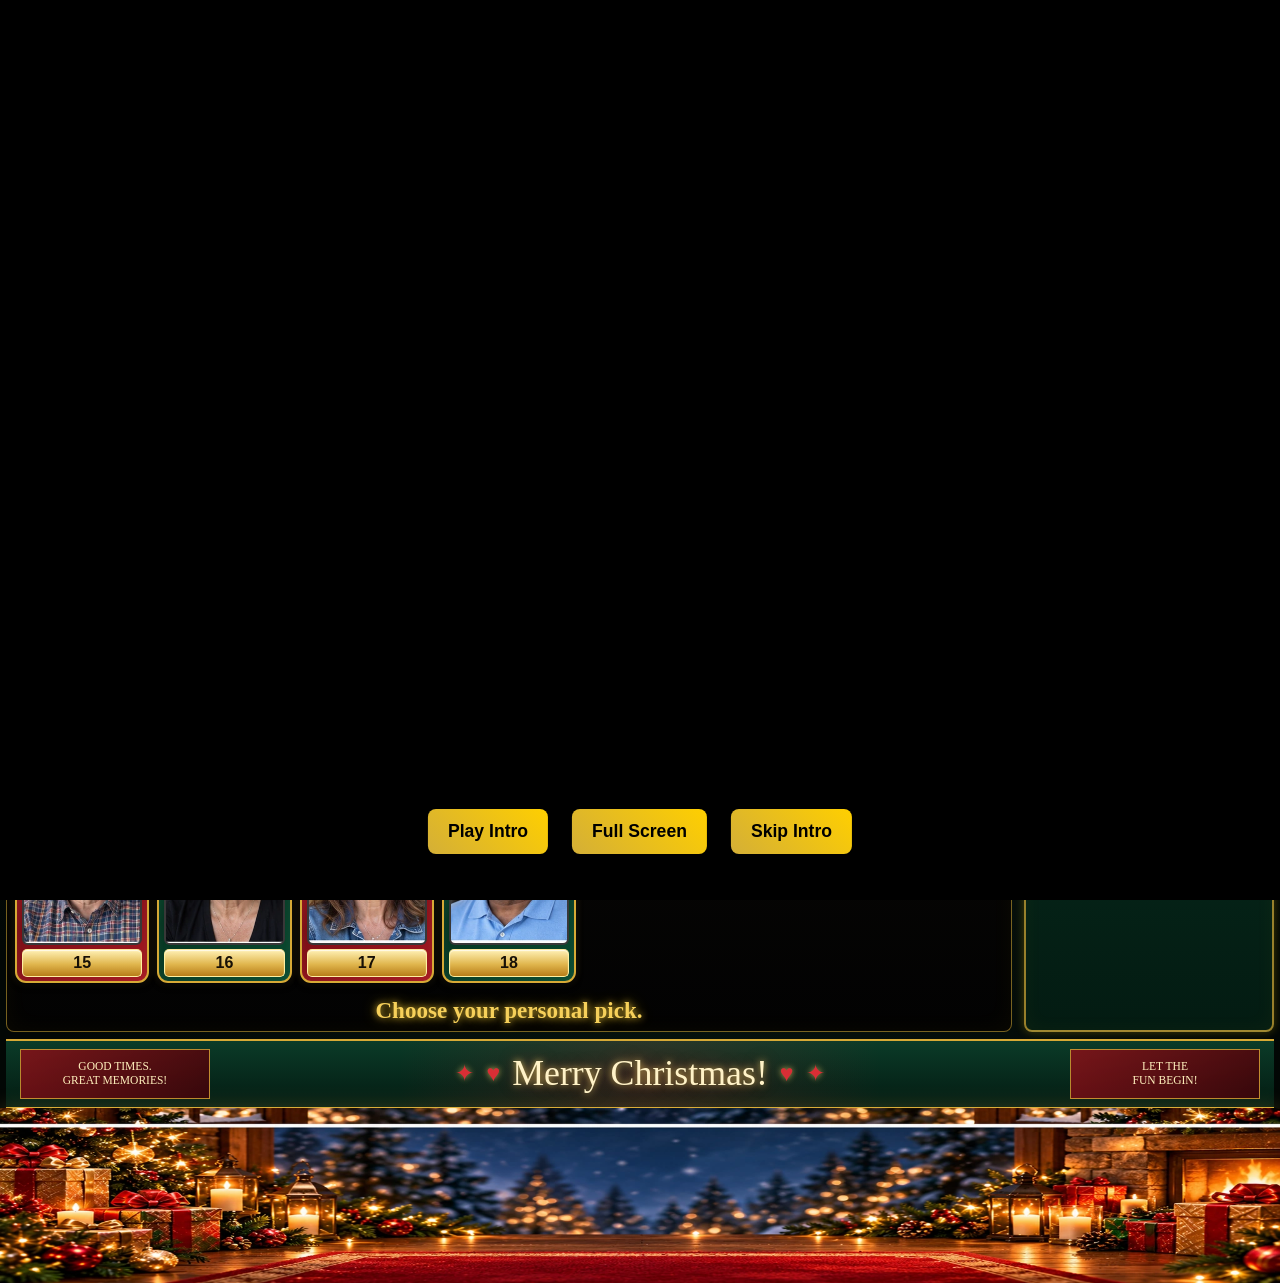
==== commit 2bbe3f01: "Add store link" ====
--- a/index.html
+++ b/index.html
@@ -194,13 +194,19 @@
           Watch Intro Again
         </button>
 
-
         <button
           id="musicToggleBtn"
           type="button"
         >
           🔊 Music<br>On
         </button>
+<a
+  class="etsy-shop-btn"
+  href="https://www.etsy.com/shop/Made2PlayGames"
+  target="_blank"
+  rel="noopener noreferrer"
+>
+🛒 GET YOUR OWN GAME</a>
 
 
       </div>
--- a/styles.css
+++ b/styles.css
@@ -4641,3 +4641,55 @@
         grid-template-columns: 1fr !important;
     }
 }
+
+/* =========================================================
+   ETSY SHOP BUTTON
+   ========================================================= */
+
+.etsy-shop-btn {
+  display: flex;
+  align-items: center;
+  justify-content: center;
+
+  box-sizing: border-box;
+  width: 100%;
+
+  padding: 10px 16px;
+
+  background: linear-gradient(
+    180deg,
+    #ffe788 0%,
+    #f6c94c 45%,
+    #c99518 100%
+  );
+
+  color: #111;
+  border: 2px solid #ffe98c;
+  border-radius: 10px;
+
+  font-family: Arial, sans-serif;
+  font-size: 16px;
+  font-weight: 700;
+
+  text-decoration: none;
+  text-align: center;
+
+  cursor: pointer;
+
+  box-shadow:
+    0 2px 5px rgba(0, 0, 0, 0.45),
+    inset 0 1px 1px rgba(255, 255, 255, 0.5);
+
+  transition:
+    transform 0.15s ease,
+    filter 0.15s ease;
+}
+
+.etsy-shop-btn:hover {
+  transform: translateY(-1px);
+  filter: brightness(1.08);
+}
+
+.etsy-shop-btn:active {
+  transform: translateY(1px);
+}
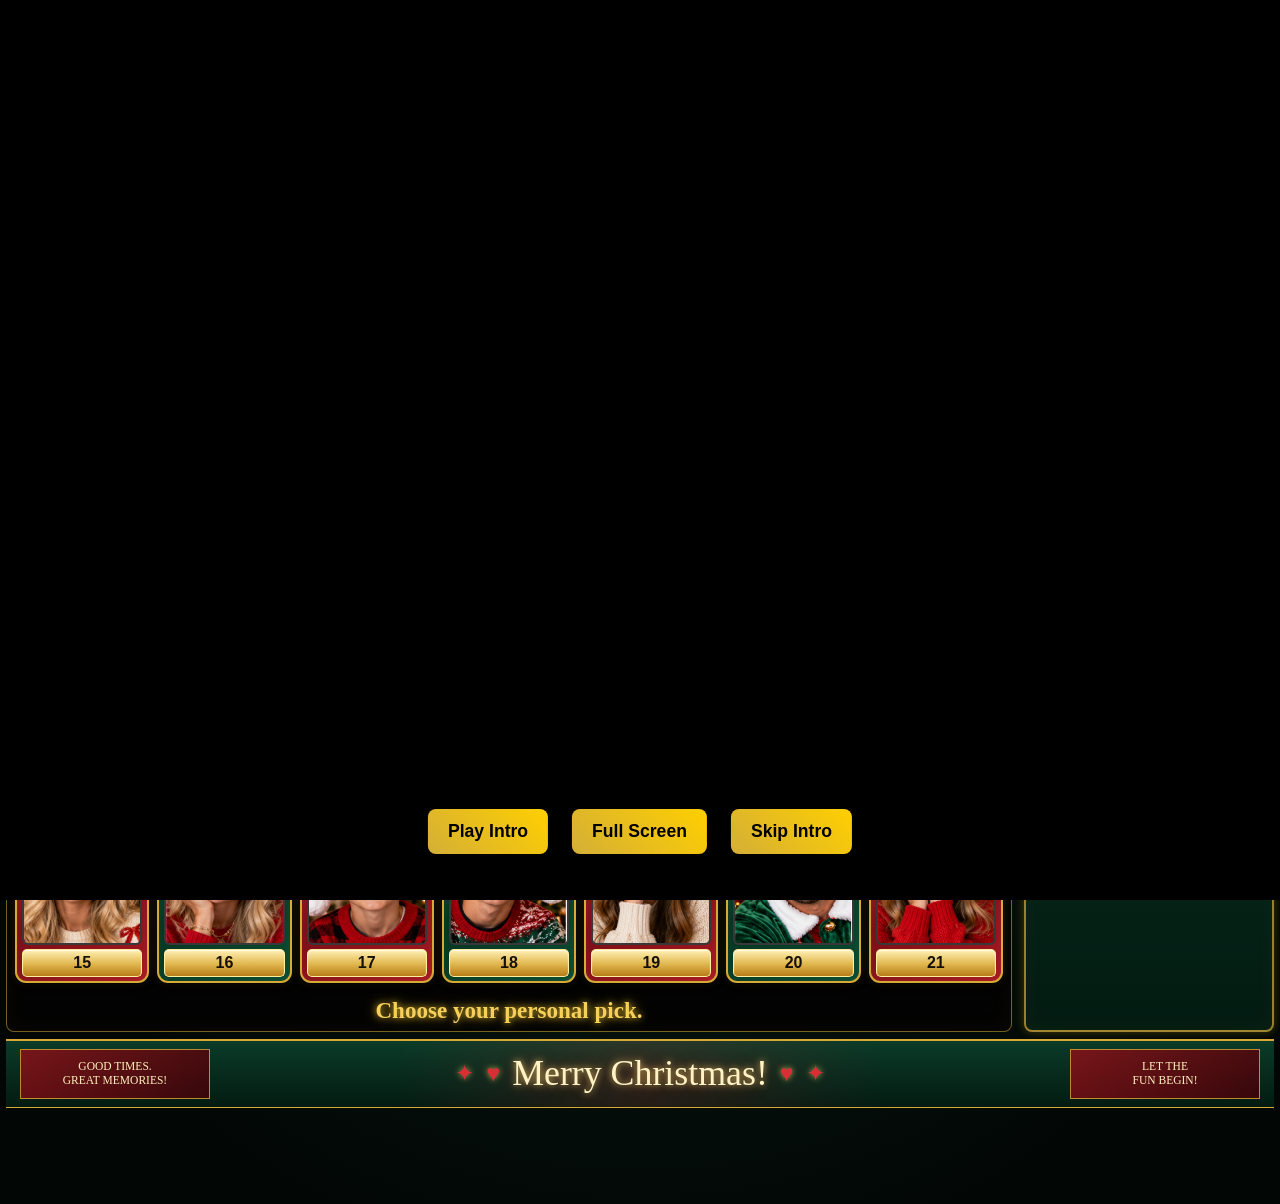
==== commit 0f0b813a: "update index" ====
--- a/index.html
+++ b/index.html
@@ -22,13 +22,13 @@
 
   <link
     rel="icon"
-    href="images/favicon.ico"
+    href="Game Files/images/favicon.ico"
     type="image/x-icon"
   >
 
   <link
     rel="stylesheet"
-    href="styles.css"
+    href="Game Files/styles.css"
   >
 
 </head>
@@ -49,7 +49,7 @@
     >
 
       <source
-        src="videos/intro.mp4"
+        src="Game Files/videos/intro.mp4"
         type="video/mp4"
       >
 
@@ -381,42 +381,42 @@
 
   <audio
     id="clickSound"
-    src="audio/click.mp3"
+    src="Game Files/audio/click.mp3"
     preload="auto"
   ></audio>
 
 
   <audio
     id="offerSound"
-    src="audio/offer.mp3"
+    src="Game Files/audio/offer.mp3"
     preload="auto"
   ></audio>
 
 
   <audio
     id="declineSound"
-    src="audio/decline.mp3"
+    src="Game Files/audio/decline.mp3"
     preload="auto"
   ></audio>
 
 
   <audio
     id="applause"
-    src="audio/applause.mp3"
+    src="Game Files/audio/applause.mp3"
     preload="auto"
   ></audio>
 
 
   <audio
     id="suspenseMusic"
-    src="audio/jaws.mp3"
+    src="Game Files/audio/jaws.mp3"
     preload="auto"
   ></audio>
 
 
   <audio
     id="finalSwapMusic"
-    src="audio/finalswap.mp3"
+    src="Game Files/audio/finalswap.mp3"
     preload="auto"
   ></audio>
 
@@ -428,7 +428,7 @@
 
   <audio
     id="backgroundMusic"
-    src="audio/quiz-master.mp3"
+    src="Game Files/audio/quiz-master.mp3"
     preload="auto"
     loop
   ></audio>
@@ -457,40 +457,43 @@
   <!-- =====================================================
        GAME SCRIPTS
   ====================================================== -->
-
+ <script
+    defer
+    src="Game Files/scripts/config.js"
+  ></script>
   <script
     defer
-    src="scripts/data.js"
+    src="Game Files/scripts/data.js"
   ></script>
 
   <script
     defer
-    src="scripts/render.js"
+    src="Game Files/scripts/render.js"
   ></script>
 
   <script
     defer
-    src="scripts/sounds.js"
+    src="Game Files/scripts/sounds.js"
   ></script>
 
   <script
     defer
-    src="scripts/game.js"
+    src="Game Files/scripts/game.js"
   ></script>
 
   <script
     defer
-    src="scripts/effects.js"
+    src="Game Files/scripts/effects.js"
   ></script>
 
   <script
     defer
-    src="scripts/screen.js"
+    src="Game Files/scripts/screen.js"
   ></script>
 
   <script
     defer
-    src="scripts/intro.js"
+    src="Game Files/scripts/intro.js"
   ></script>
 
 
--- a/Game Files/styles.css
+++ b/Game Files/styles.css
@@ -0,0 +1,4756 @@
+/* ==========================================================
+   CASH IT OR CHANCE IT
+   40TH BIRTHDAY EDITION
+   ========================================================== */
+
+
+/* ==========================================================
+   VARIABLE
+   ========================================================== */
+
+:root {
+    --black: #000000;
+    --black-soft: #090909;
+    --black-card: #111111;
+    --gold: #d4af37;
+    --gold-bright: #ffd700;
+    --gold-light: #fff0a6;
+    --gold-dark: #8a6412;
+
+    --silver: #d9d9d9;
+    --silver-dark: #858585;
+}
+
+
+/* ==========================================================
+   RESET / BASE
+   ========================================================== */
+
+* {
+    box-sizing: border-box;
+}
+
+html {
+    margin: 0;
+    padding: 0;
+
+    width: 100%;
+    min-height: 100%;
+
+    background: #000;
+}
+
+body {
+    margin: 0;
+    padding: 5px;
+
+    width: 100%;
+    min-height: 100vh;
+
+    background:
+        radial-gradient(circle at top center,
+            #181107 0%,
+            #080808 32%,
+            #000 70%);
+
+    color: var(--gold);
+
+    font-family:
+        "Montserrat",
+        Arial,
+        sans-serif;
+
+    font-size: 1em;
+}
+
+ul {
+    margin: 0;
+    padding: 0;
+
+    list-style: none;
+}
+
+
+/* ==========================================================
+   HEADER
+   ========================================================== */
+
+#birthdayHeader {
+    position: relative;
+
+    width: 100%;
+
+    margin: 0 0 7px;
+
+    padding:
+        7px 10px 4px;
+
+    background:
+        radial-gradient(circle at center,
+            #181006 0%,
+            #050505 60%,
+            #000 100%);
+
+    border-bottom:
+        2px solid var(--gold);
+
+    overflow: visible;
+}
+
+
+/* ==========================================================
+   HEADER CONTENT
+   ========================================================== */
+
+#headerContent {
+    position: relative;
+
+    width: 100%;
+    min-height: 165px;
+
+    display: grid;
+
+    grid-template-columns:
+        minmax(120px, 0.8fr) 160px minmax(400px, 2.8fr) minmax(120px, 0.8fr) 150px;
+
+    align-items: center;
+    justify-content: center;
+
+    gap: 12px;
+
+    background: transparent;
+}
+
+
+/* ==========================================================
+   BIRTHDAY PERSON
+   ========================================================== */
+
+#birthdayPerson {
+    display: flex;
+
+    justify-content: center;
+    align-items: center;
+
+    z-index: 5;
+}
+
+#birthdayPhotoFrame {
+    position: relative;
+
+    display: flex;
+
+    justify-content: center;
+    align-items: center;
+
+    padding: 5px;
+
+    background:
+        linear-gradient(135deg,
+            #fff4a8,
+            #d4af37,
+            #805900,
+            #ffd700);
+
+    border:
+        3px solid var(--gold-bright);
+
+    border-radius: 14px;
+
+    box-shadow:
+        0 0 10px #ffd700,
+        0 0 22px rgba(255, 215, 0, 0.65),
+        inset 0 0 10px rgba(255, 255, 255, 0.55);
+}
+
+#birthdayPhotoFrame::before {
+    content: "";
+
+    position: absolute;
+
+    inset: -7px;
+
+    border:
+        1px solid rgba(255, 215, 0, 0.55);
+
+    border-radius: 17px;
+
+    pointer-events: none;
+}
+
+#headerPhoto {
+    display: block;
+
+    width: 145px;
+    height: 145px;
+
+    margin: 0;
+
+    object-fit: cover;
+    object-position: center top;
+
+    border: none;
+    border-radius: 9px;
+
+    box-shadow: none;
+}
+
+
+/* ==========================================================
+   TITLE
+   ========================================================== */
+
+#headerTitles {
+    display: flex;
+
+    flex-direction: column;
+
+    justify-content: center;
+    align-items: center;
+
+    width: 100%;
+
+    text-align: center;
+}
+
+#gameTitle {
+    display: grid;
+
+    grid-template-columns:
+        auto auto auto;
+
+    justify-content: center;
+    align-items: center;
+
+    column-gap: 12px;
+
+    width: 100%;
+
+    margin: 0;
+
+    padding:
+        8px 15px;
+
+    font-size:
+        clamp(2rem,
+            3vw,
+            3.7rem);
+
+    font-weight: 1000;
+
+    line-height: 0.95;
+
+    letter-spacing: 1px;
+
+    background:
+        linear-gradient(180deg,
+            #fff6bf 0%,
+            #ffd968 22%,
+            #d99b1c 55%,
+            #fff0a4 80%,
+            #b87700 100%);
+
+    -webkit-background-clip: text;
+    -webkit-text-fill-color: transparent;
+
+    background-clip: text;
+
+    filter:
+        drop-shadow(0 3px 1px rgba(0, 0, 0, 0.9));
+
+    animation:
+        titleShine 3s ease-in-out infinite;
+}
+
+@keyframes titleShine {
+
+    0%,
+    100% {
+        filter:
+            brightness(1) drop-shadow(0 3px 1px rgba(0, 0, 0, 0.9));
+    }
+
+    50% {
+        filter:
+            brightness(1.25) drop-shadow(0 3px 1px rgba(0, 0, 0, 0.9));
+    }
+}
+
+.titleLine {
+    display: inline-block;
+
+    white-space: nowrap;
+}
+
+.titleOr {
+    display: inline-flex;
+
+    justify-content: center;
+    align-items: center;
+
+    padding:
+        4px 8px;
+
+    color: #000;
+
+    background:
+        linear-gradient(180deg,
+            #fff3a0,
+            #d4af37);
+
+    -webkit-text-fill-color: #000;
+
+    border-radius: 6px;
+
+    font-size: 0.42em;
+
+    font-weight: 1000;
+
+    line-height: 1;
+}
+
+
+/* ==========================================================
+   40TH BIRTHDAY EDITION
+   ========================================================== */
+
+#birthdayEdition {
+    margin-top: 7px;
+
+    font-family:
+        "Brush Script MT",
+        "Segoe Script",
+        cursive;
+
+    font-size:
+        clamp(1.7rem,
+            2.5vw,
+            3rem);
+
+    line-height: 1;
+
+    font-weight: 400;
+
+    color: #fff1b8;
+
+    text-shadow:
+        0 0 6px #ffd700,
+        0 0 15px rgba(255, 196, 0, 0.85),
+        0 0 28px rgba(255, 170, 0, 0.45);
+}
+
+
+/* ==========================================================
+   SIDE BIRTHDAY SIGNS
+   ========================================================== */
+
+.birthdaySideMessage {
+    min-height: 115px;
+
+    display: flex;
+
+    flex-direction: column;
+
+    justify-content: center;
+    align-items: center;
+
+    padding:
+        10px 7px;
+
+    text-align: center;
+
+    color: #f5cf68;
+
+    background:
+        linear-gradient(145deg,
+            #111,
+            #030303);
+
+    border:
+        2px solid var(--gold);
+
+    border-radius: 5px;
+
+    box-shadow:
+        0 0 10px rgba(255, 215, 0, 0.25),
+        inset 0 0 15px rgba(255, 215, 0, 0.06);
+
+    font-family:
+        "Segoe Print",
+        "Comic Sans MS",
+        cursive;
+
+    font-size:
+        clamp(0.8rem,
+            1vw,
+            1.15rem);
+
+    font-weight: 700;
+
+    line-height: 1.25;
+
+    transform:
+        rotate(-1deg);
+}
+
+.birthdaySideRight {
+    transform:
+        rotate(1deg);
+}
+
+.birthdaySideMessage span {
+    display: block;
+}
+
+
+/* ==========================================================
+   HEADER BUTTONS
+   ========================================================== */
+
+#headerButtons {
+    position: static;
+
+    display: flex;
+
+    flex-direction: column;
+
+    justify-content: center;
+
+    align-items: stretch;
+
+    gap: 7px;
+
+    width: 100%;
+}
+
+#fullScreenBtn,
+#watchIntroBtn {
+    width: 100%;
+
+    margin: 0;
+
+    padding:
+        9px 10px;
+
+    background:
+        linear-gradient(180deg,
+            #f6d35e,
+            #bd8f17);
+
+    border:
+        1px solid #ffe47a;
+
+    border-radius: 7px;
+
+    color: #000;
+
+    font-size:
+        clamp(0.75rem,
+            0.9vw,
+            1rem);
+
+    font-weight: 700;
+
+    box-shadow:
+        0 2px 8px rgba(0, 0, 0, 0.7),
+        inset 0 1px 2px rgba(255, 255, 255, 0.55);
+
+    cursor: pointer;
+}
+
+#fullScreenBtn:hover,
+#watchIntroBtn:hover {
+    background:
+        linear-gradient(180deg,
+            #fff2a0,
+            #ffd700);
+
+    transform:
+        translateY(-1px);
+}
+
+
+/* ==========================================================
+   GOLD DIVIDER
+   ========================================================== */
+
+.goldDivider {
+    width: 100%;
+    height: 3px;
+
+    margin-top: 5px;
+
+    background:
+        linear-gradient(90deg,
+            transparent,
+            #8f6712,
+            #ffd700,
+            #fff2a4,
+            #ffd700,
+            #8f6712,
+            transparent);
+
+    box-shadow:
+        0 0 8px rgba(255, 215, 0, 0.6);
+}
+
+
+/* ==========================================================
+   MAIN GAME
+   ========================================================== */
+
+main,
+#gameArea {
+    display: grid;
+
+    grid-template-columns:
+        minmax(0, 1fr) minmax(220px, 250px);
+
+    width: 100%;
+
+    max-width: 1600px;
+
+    margin:
+        0 auto;
+
+    gap: 12px;
+
+    background: transparent;
+}
+
+
+/* ==========================================================
+   BRIEFCASE SECTION
+   ========================================================== */
+
+#briefcasesSection {
+    min-width: 0;
+
+    width: 100%;
+
+    margin: 0;
+
+    padding:
+        14px 8px 5px;
+
+    text-align: center;
+
+    background:
+        linear-gradient(180deg,
+            rgba(16, 16, 16, 0.96),
+            rgba(0, 0, 0, 0.98));
+
+    border:
+        1px solid rgba(212, 175, 55, 0.45);
+
+    border-radius: 8px;
+
+    box-shadow:
+        inset 0 0 25px rgba(255, 215, 0, 0.04);
+}
+
+
+/* ==========================================================
+   BRIEFCASE GRID
+   ========================================================== */
+
+#briefcasesContainer {
+    display: grid;
+
+    grid-template-columns:
+        repeat(7,
+            minmax(0, 1fr));
+
+    justify-content: center;
+
+    align-items: stretch;
+
+    gap:
+        18px 8px;
+
+    width: 100%;
+
+    margin:
+        0 auto;
+
+    padding:
+        5px 0 0;
+
+    background: transparent;
+}
+
+
+/* ==========================================================
+   BRIEFCASES
+   ========================================================== */
+
+.briefcase {
+    position: relative;
+
+    width: 100%;
+    min-width: 0;
+
+    padding:
+        5px 5px 4px;
+
+    display: flex;
+
+    flex-direction: column;
+
+    align-items: center;
+
+    color: #000;
+
+    background:
+        linear-gradient(145deg,
+            #f7f7f7 0%,
+            #bcbcbc 15%,
+            #eeeeee 34%,
+            #8d8d8d 55%,
+            #e8e8e8 77%,
+            #a4a4a4 100%);
+
+    border:
+        2px solid #e3e3e3;
+
+    border-radius: 11px;
+
+    box-shadow:
+        0 3px 5px rgba(0, 0, 0, 0.9),
+        inset 1px 1px 2px rgba(255, 255, 255, 0.9),
+        inset -2px -2px 3px rgba(0, 0, 0, 0.3);
+
+    overflow: visible;
+
+    user-select: none;
+
+    cursor: pointer;
+
+    transition:
+        transform 0.2s ease,
+        background 0.2s ease,
+        box-shadow 0.2s ease;
+}
+
+
+/* ==========================================================
+   BRIEFCASE HANDLE
+   ========================================================== */
+
+.briefcase::before {
+    content: "";
+
+    position: absolute;
+
+    top: -14px;
+    left: 50%;
+
+    width: 42%;
+    height: 14px;
+
+    transform:
+        translateX(-50%);
+
+    border:
+        4px solid #bababa;
+
+    border-bottom: 0;
+
+    border-radius:
+        7px 7px 0 0;
+
+    background: #4d4d4d;
+
+    box-shadow:
+        inset 0 0 2px #fff,
+        0 1px 2px rgba(0, 0, 0, 0.8);
+
+    pointer-events: none;
+}
+
+.briefcase::after {
+    content: "";
+
+    position: absolute;
+
+    top: -8px;
+    left: 50%;
+
+    width: 30%;
+    height: 6px;
+
+    transform:
+        translateX(-50%);
+
+    background: #111;
+
+    border-radius:
+        4px 4px 0 0;
+
+    pointer-events: none;
+}
+
+
+/* ==========================================================
+   BRIEFCASE HOVER
+   ========================================================== */
+
+.briefcase:not(.center-open):not(.personal-box-reveal):hover {
+    transform:
+        translateY(-3px) scale(1.025);
+
+    background:
+        linear-gradient(145deg,
+            #fffbe0,
+            #d6bd66,
+            #f7f7f7,
+            #8d8d8d);
+
+    box-shadow:
+        0 0 10px rgba(255, 215, 0, 0.8),
+        0 4px 10px rgba(0, 0, 0, 0.9);
+}
+
+
+/* ==========================================================
+   BRIEFCASE PHOTOS
+   ========================================================== */
+
+.briefcase-img {
+    display: block;
+
+    width: 100%;
+
+    aspect-ratio:
+        4 / 5;
+
+    object-fit: cover;
+
+    object-position:
+        center top;
+
+    margin: 0;
+
+    border:
+        2px solid rgba(75, 75, 75, 0.55);
+
+    border-radius: 6px;
+
+    background: #222;
+}
+
+
+/* ==========================================================
+   BRIEFCASE NUMBER
+   ========================================================== */
+
+.briefcase-number {
+    width: 100%;
+
+    margin-top: 4px;
+
+    padding:
+        5px 4px;
+
+    text-align: center;
+
+    font-weight: 900;
+
+    font-size:
+        clamp(0.9rem,
+            1.25vw,
+            1.25rem);
+
+    line-height: 1;
+
+    color: #000;
+
+    background:
+        linear-gradient(180deg,
+            #fff1a1,
+            #f4c33d 40%,
+            #d39b14 100%);
+
+    border:
+        1px solid #fff0a0;
+
+    border-radius: 5px;
+
+    box-shadow:
+        inset 0 1px 1px rgba(255, 255, 255, 0.7);
+
+    white-space: nowrap;
+
+    overflow: hidden;
+
+    text-overflow: ellipsis;
+}
+
+
+/* ==========================================================
+   PERSONAL BOX
+   ========================================================== */
+
+.briefcase.personal {
+    background:
+        linear-gradient(145deg,
+            #fff8c9,
+            #d4af37,
+            #fff,
+            #9b7414);
+
+    border:
+        4px solid var(--gold-bright);
+
+    transform:
+        scale(1.03);
+
+    z-index: 20;
+
+    animation:
+        birthdayPersonalPulse 1.4s ease-in-out infinite;
+}
+
+.briefcase.personal:hover {
+    transform:
+        scale(1.03);
+}
+
+@keyframes birthdayPersonalPulse {
+
+    0%,
+    100% {
+        box-shadow:
+            0 0 8px #ffd700,
+            0 0 16px rgba(255, 215, 0, 0.5);
+    }
+
+    50% {
+        box-shadow:
+            0 0 15px #ffd700,
+            0 0 30px #ffd700,
+            0 0 40px rgba(255, 215, 0, 0.45);
+    }
+}
+
+
+/* ==========================================================
+   OPENED BOX
+   ========================================================== */
+
+.briefcase.opened {
+    opacity: 0.4;
+
+    filter:
+        grayscale(0.75);
+}
+
+
+/* ==========================================================
+   GAME MESSAGE
+   ========================================================== */
+
+#briefcasesInfo {
+    margin-top: 10px;
+
+    padding:
+        5px 5px 2px;
+
+    background: transparent;
+}
+
+#gameMessage {
+    margin: 0;
+
+    text-align: center;
+
+    color: #f6d05a;
+
+    font-family:
+        "Segoe Script",
+        "Brush Script MT",
+        cursive;
+
+    font-size:
+        clamp(1.35rem,
+            1.8vw,
+            2rem);
+
+    font-weight: 600;
+
+    line-height: 1.1;
+
+    text-shadow:
+        0 0 7px #d4af37,
+        0 0 15px rgba(255, 215, 0, 0.45);
+}
+
+
+/* ==========================================================
+   PRIZE SECTION
+   ========================================================== */
+
+#prizesSection {
+    min-width: 0;
+
+    width: 100%;
+
+    margin: 0;
+
+    padding:
+        8px 10px 12px;
+
+    text-align: center;
+
+    background:
+        linear-gradient(180deg,
+            #101010,
+            #020202);
+
+    border:
+        2px solid var(--gold);
+
+    border-radius: 8px;
+
+    box-shadow:
+        0 0 10px rgba(255, 215, 0, 0.25),
+        inset 0 0 20px rgba(255, 215, 0, 0.04);
+}
+
+.prizeBoardHeader {
+    width: 100%;
+
+    margin:
+        0 0 7px;
+
+    padding:
+        7px 4px;
+
+    background:
+        linear-gradient(180deg,
+            #1c1606,
+            #050505);
+
+    border:
+        1px solid var(--gold);
+
+    border-radius: 5px;
+}
+
+#prizesSection h2 {
+    margin:
+        4px 0 8px;
+
+    font-size:
+        clamp(1.35rem,
+            1.8vw,
+            1.9rem);
+
+    line-height: 1;
+
+    color: #f9cf45;
+
+    font-weight: 1000;
+
+    text-transform: uppercase;
+
+    text-shadow:
+        0 0 7px rgba(255, 215, 0, 0.7);
+}
+
+.prizeBoardHeader h2 {
+    margin: 0 !important;
+}
+
+
+/* ==========================================================
+   PRIZE BOARD
+   ========================================================== */
+
+#prizeBoard {
+    display: grid;
+
+    grid-template-columns:
+        repeat(2,
+            minmax(0, 1fr));
+
+    gap:
+        2px 12px;
+
+    width: 100%;
+
+    margin:
+        0 0 10px;
+
+    padding:
+        4px 4px 8px;
+
+    background: transparent;
+}
+
+.prize-column {
+    margin: 0;
+
+    padding: 0;
+
+    list-style: none;
+}
+
+#prizeBoard li {
+    margin:
+        3px 0;
+
+    font-size:
+        clamp(0.9rem,
+            1.05vw,
+            1.15rem);
+
+    line-height: 1.15;
+
+    font-weight: 900;
+
+    color: #ffd83e;
+
+    white-space: nowrap;
+
+    text-shadow:
+        0 0 4px rgba(255, 215, 0, 0.4);
+}
+
+#prizeBoard li.eliminated {
+    color: #555;
+
+    opacity: 0.65;
+
+    text-decoration:
+        line-through;
+}
+
+
+/* ==========================================================
+   PREVIOUS OFFERS
+   ========================================================== */
+
+#previousOffersSection {
+    width: 100%;
+
+    min-height: 135px;
+
+    margin-top: 4px;
+
+    padding-top: 9px;
+
+    border-top:
+        2px solid var(--gold);
+}
+
+#previousOffersSection h2 {
+    font-size:
+        clamp(1.1rem,
+            1.5vw,
+            1.6rem);
+
+    line-height: 1.05;
+}
+
+#offersHistory {
+    width: 100%;
+
+    margin:
+        7px 0 0;
+
+    padding: 0;
+
+    list-style: none;
+}
+
+#offersHistory li {
+    margin:
+        3px 0;
+
+    color: #d8b746;
+
+    font-size:
+        clamp(0.8rem,
+            0.95vw,
+            1rem);
+
+    font-weight: 700;
+
+    line-height: 1.15;
+}
+
+
+/* ==========================================================
+   BIRTHDAY FOOTER
+   ========================================================== */
+
+#birthdayFooter {
+    width: 100%;
+
+    max-width: 1600px;
+
+    margin:
+        7px auto 0;
+
+    padding:
+        7px 14px;
+
+    display: grid;
+
+    grid-template-columns:
+        180px 1fr 180px;
+
+    align-items: center;
+
+    gap: 10px;
+
+    background:
+        linear-gradient(180deg,
+            #111,
+            #020202);
+
+    border-top:
+        2px solid var(--gold);
+
+    border-bottom:
+        1px solid rgba(212, 175, 55, 0.5);
+}
+
+#birthdayFooterCenter {
+    display: flex;
+
+    justify-content: center;
+    align-items: center;
+
+    gap: 12px;
+}
+
+#birthdayFooterText {
+    color: #ffe8a0;
+
+    font-family:
+        "Segoe Script",
+        "Brush Script MT",
+        cursive;
+
+    font-size:
+        clamp(1.7rem,
+            2.8vw,
+            3rem);
+
+    line-height: 1;
+
+    text-shadow:
+        0 0 7px #ffd700,
+        0 0 18px rgba(255, 180, 0, 0.7);
+}
+
+.footerHeart,
+.footerSparkle {
+    color: #ffd700;
+
+    font-size:
+        clamp(1.2rem,
+            1.8vw,
+            2rem);
+}
+
+.birthdayFooterSide {
+    display: flex;
+
+    flex-direction: column;
+
+    justify-content: center;
+    align-items: center;
+
+    min-height: 50px;
+
+    padding:
+        6px 8px;
+
+    color: #efcb68;
+
+    text-align: center;
+
+    font-family:
+        "Segoe Print",
+        cursive;
+
+    font-size:
+        clamp(0.7rem,
+            0.9vw,
+            0.95rem);
+
+    line-height: 1.15;
+
+    border:
+        1px solid rgba(212, 175, 55, 0.7);
+
+    background: #090909;
+}
+
+
+/* ==========================================================
+   GENERAL BUTTONS
+   ========================================================== */
+
+button {
+    background:
+        linear-gradient(45deg,
+            #d4af37,
+            #ffcf00);
+
+    color: #000;
+
+    border: none;
+
+    padding:
+        8px 16px;
+
+    margin: 6px;
+
+    cursor: pointer;
+
+    border-radius: 10px;
+
+    font-family:
+        "Montserrat",
+        Arial,
+        sans-serif;
+
+    font-size: 1em;
+
+    box-shadow:
+        0 4px 6px rgba(0, 0, 0, 0.3);
+
+    transition:
+        transform 0.2s ease,
+        box-shadow 0.2s ease;
+}
+
+button:hover {
+    transform:
+        scale(1.04);
+
+    box-shadow:
+        0 6px 10px rgba(0, 0, 0, 0.4);
+}
+
+button:active {
+    transform:
+        scale(0.98);
+}
+
+
+/* ==========================================================
+   DEAL BUTTON
+   ========================================================== */
+
+button.deal {
+    background:
+        linear-gradient(45deg,
+            #4caf50,
+            #2e7d32);
+
+    color: #fff;
+
+    border:
+        2px solid #1b5e20;
+
+    font-weight: bold;
+}
+
+
+/* ==========================================================
+   NO DEAL BUTTON
+   ========================================================== */
+
+button.decline {
+    background:
+        linear-gradient(45deg,
+            #ff4c4c,
+            #d10000);
+
+    color: #fff;
+
+    border:
+        2px solid #a30000;
+
+    font-weight: bold;
+}
+
+
+/* ==========================================================
+   MODAL
+   ========================================================== */
+
+.modal {
+    display: none;
+
+    position: fixed;
+
+    z-index: 10000;
+
+    inset: 0;
+
+    width: 100vw;
+    height: 100vh;
+
+    background:
+        rgba(0, 0, 0, 0.9);
+
+    justify-content: center;
+    align-items: center;
+
+    overflow: hidden;
+}
+
+.modal-content {
+    width: 80%;
+
+    max-width: 500px;
+
+    padding: 20px;
+
+    text-align: center;
+
+    color: #f4ce58;
+
+    background:
+        radial-gradient(circle at top,
+            #241c08,
+            #0c0c0c 55%,
+            #020202);
+
+    border:
+        3px solid var(--gold);
+
+    border-radius: 14px;
+
+    box-shadow:
+        0 0 15px rgba(255, 215, 0, 0.65),
+        0 0 40px rgba(255, 215, 0, 0.2);
+
+    animation:
+        modalEntrance 0.5s ease-out;
+}
+
+@keyframes modalEntrance {
+    from {
+        opacity: 0;
+
+        transform:
+            translateY(30px);
+    }
+
+    to {
+        opacity: 1;
+
+        transform:
+            translateY(0);
+    }
+}
+
+
+/* ==========================================================
+   MODAL MESSAGES
+   ========================================================== */
+
+.message {
+    margin-bottom: 10px;
+
+    line-height: 1.3;
+
+    font-size: 1.1em;
+}
+
+.cases-to-open {
+    font-size:
+        clamp(24px,
+            2.7vw,
+            46px);
+
+    font-weight: 800;
+
+    color: #ffd700;
+
+    text-align: center;
+}
+
+.cases-to-open strong {
+    font-size: 1.35em;
+}
+
+.round-number {
+    font-size:
+        clamp(26px,
+            3vw,
+            50px);
+
+    font-weight: 800;
+
+    color: #ffd700;
+}
+
+.bank-offer {
+    font-size:
+        clamp(32px,
+            4vw,
+            65px);
+
+    font-weight: 900;
+
+    color: #ffd700;
+}
+
+
+/* ==========================================================
+   RESULT MODAL
+   ========================================================== */
+
+.result-modal {
+    background:
+        linear-gradient(135deg,
+            #ffd700,
+            #ffea00,
+            #ffd700);
+
+    box-shadow:
+        0 0 20px 5px rgba(255, 215, 0, 0.8);
+
+    animation:
+        resultPulse 2s infinite;
+}
+
+.result-modal .message {
+    color: #000;
+
+    font-weight: bold;
+}
+
+@keyframes resultPulse {
+
+    0%,
+    100% {
+        transform:
+            scale(1);
+    }
+
+    50% {
+        transform:
+            scale(1.02);
+    }
+}
+
+
+/* ==========================================================
+   FIREWORKS
+   ========================================================== */
+
+#fireworksContainer {
+    position: fixed;
+
+    inset: 0;
+
+    width: 100vw;
+    height: 100vh;
+
+    pointer-events: none;
+
+    overflow: hidden;
+
+    z-index: 9999;
+}
+
+.firework {
+    position: absolute;
+
+    width: 8px;
+    height: 8px;
+
+    background:
+        radial-gradient(circle,
+            #fff,
+            rgba(212, 175, 55, 0));
+
+    border-radius: 50%;
+
+    animation:
+        explode 1.5s ease-out forwards;
+}
+
+@keyframes explode {
+    0% {
+        transform:
+            scale(1);
+
+        opacity: 1;
+    }
+
+    100% {
+        transform:
+            scale(5);
+
+        opacity: 0;
+    }
+}
+
+
+/* ==========================================================
+   INTRO VIDEO
+   ========================================================== */
+
+#introVideoContainer {
+    position: fixed;
+
+    inset: 0;
+
+    width: 100vw;
+    height: 100vh;
+
+    background: #000;
+
+    display: flex;
+
+    flex-direction: column;
+
+    justify-content: center;
+    align-items: center;
+
+    z-index: 20000;
+}
+
+#introVideo {
+    width: 100%;
+    height: 100%;
+
+    object-fit: cover;
+}
+
+#introButtons {
+    position: absolute;
+
+    bottom: 40px;
+    left: 50%;
+
+    transform:
+        translateX(-50%);
+
+    display: flex;
+
+    gap: 12px;
+
+    justify-content: center;
+    align-items: center;
+
+    z-index: 21000;
+}
+
+#introButtons button {
+    padding:
+        12px 20px;
+
+    font-size: 1.1em;
+
+    font-weight: bold;
+
+    border-radius: 8px;
+
+    white-space: nowrap;
+}
+
+#introPlayButton,
+#introFullScreenButton,
+#skipIntroButton {
+    position: static;
+}
+
+
+/* ==========================================================
+   CENTERED CASE REVEAL
+   ========================================================== */
+
+body > .center-open,
+body > .personal-box-reveal,
+body.tv-fullscreen > .center-open,
+body.tv-fullscreen > .personal-box-reveal {
+    position: fixed !important;
+
+    inset: 0 !important;
+
+    top: 0 !important;
+    right: 0 !important;
+    bottom: 0 !important;
+    left: 0 !important;
+
+    transform: none !important;
+    translate: none !important;
+    scale: none !important;
+    rotate: none !important;
+
+    width: 100vw !important;
+    height: 100vh !important;
+
+    max-width: none !important;
+    max-height: none !important;
+
+    min-width: 0 !important;
+    min-height: 0 !important;
+
+    margin: 0 !important;
+    padding: 0 !important;
+
+    border: 0 !important;
+    border-radius: 0 !important;
+
+    background:
+        rgba(0, 0, 0, 0.76) !important;
+
+    box-shadow: none !important;
+
+    opacity: 1 !important;
+
+    display: flex !important;
+
+    flex-direction: column !important;
+
+    justify-content: center !important;
+    align-items: center !important;
+
+    text-align: center !important;
+
+    overflow: hidden !important;
+
+    pointer-events: none !important;
+
+    cursor: default !important;
+
+    transition: none !important;
+    animation: none !important;
+
+    z-index: 15000 !important;
+}
+
+body > .center-open:hover,
+body > .personal-box-reveal:hover,
+body.tv-fullscreen > .center-open:hover,
+body.tv-fullscreen > .personal-box-reveal:hover {
+    transform: none !important;
+
+    translate: none !important;
+    scale: none !important;
+    rotate: none !important;
+
+    animation: none !important;
+    transition: none !important;
+}
+
+
+/* ==========================================================
+   CENTER REVEAL PHOTO
+   ========================================================== */
+
+body > .center-open > .center-img,
+body.tv-fullscreen > .center-open > .center-img {
+    position: static !important;
+
+    display: block !important;
+
+    width: auto !important;
+    height: auto !important;
+
+    max-width:
+        min(430px,
+            42vw) !important;
+
+    max-height:
+        62vh !important;
+
+    margin:
+        0 auto !important;
+
+    padding: 0 !important;
+
+    object-fit:
+        contain !important;
+
+    object-position:
+        center center !important;
+
+    border:
+        6px solid #ffd700 !important;
+
+    border-radius:
+        12px !important;
+
+    box-shadow:
+        0 0 20px #ffd700,
+        0 0 45px rgba(255, 215, 0, 0.75) !important;
+
+    transform: none !important;
+
+    animation: none !important;
+}
+
+
+/* ==========================================================
+   PERSONAL BOX REVEAL
+   ========================================================== */
+
+body > .personal-box-reveal > .center-img,
+body.tv-fullscreen > .personal-box-reveal > .center-img {
+    width: auto !important;
+    height: auto !important;
+
+    max-width:
+        min(480px,
+            46vw) !important;
+
+    max-height:
+        65vh !important;
+
+    margin:
+        0 auto !important;
+
+    object-fit:
+        contain !important;
+
+    border:
+        7px solid #ffd700 !important;
+
+    border-radius:
+        12px !important;
+
+    box-shadow:
+        0 0 25px #ffd700,
+        0 0 55px #ffd700,
+        0 0 75px rgba(255, 215, 0, 0.55) !important;
+
+    transform: none !important;
+
+    animation: none !important;
+}
+
+
+/* ==========================================================
+   REVEAL AMOUNT
+   ========================================================== */
+
+body > .center-open > .center-amount,
+body > .personal-box-reveal > .center-amount {
+    display: block !important;
+
+    width: auto !important;
+
+    margin:
+        10px auto 0 !important;
+
+    padding:
+        8px 20px !important;
+
+    background:
+        #ffd700 !important;
+
+    color:
+        #000 !important;
+
+    border-radius:
+        8px !important;
+
+    font-size:
+        clamp(24px,
+            2.5vw,
+            42px) !important;
+
+    line-height:
+        1 !important;
+
+    font-weight:
+        900 !important;
+
+    white-space:
+        nowrap !important;
+}
+
+
+/* ==========================================================
+   THIS IS YOUR BOX
+   ========================================================== */
+
+body > .personal-box-reveal > .personal-box-message {
+    display: block !important;
+
+    width: auto !important;
+
+    margin:
+        10px auto 3px !important;
+
+    padding:
+        0 !important;
+
+    color:
+        #ffd700 !important;
+
+    font-size:
+        clamp(30px,
+            3.4vw,
+            56px) !important;
+
+    line-height:
+        1 !important;
+
+    font-weight:
+        900 !important;
+
+    text-align:
+        center !important;
+
+    white-space:
+        nowrap !important;
+
+    text-shadow:
+        0 0 8px #000,
+        0 0 18px #ffd700 !important;
+}
+
+
+/* ==========================================================
+   DESKTOP / TV FULLSCREEN
+   ========================================================== */
+
+@media (min-width: 769px) {
+
+    html:fullscreen,
+    html:fullscreen body {
+        width: 100vw;
+
+        height: 100vh;
+
+        margin: 0;
+
+        padding: 0;
+
+        overflow:
+            hidden !important;
+
+        background: #000;
+    }
+
+
+    body.tv-fullscreen {
+        width: 100vw;
+
+        height: 100vh;
+
+        max-height: 100vh;
+
+        margin: 0;
+
+        padding: 0;
+
+        overflow:
+            hidden !important;
+
+        background: #000;
+
+        display: grid;
+
+        grid-template-rows:
+            18vh minmax(0, 1fr) 6vh;
+    }
+
+
+    /* ---------------- HEADER ---------------- */
+
+    body.tv-fullscreen #birthdayHeader {
+        width: 100%;
+
+        height: 18vh;
+
+        min-height: 0;
+
+        margin: 0;
+
+        padding:
+            0.5vh 0.7vw;
+
+        overflow: visible;
+    }
+
+    body.tv-fullscreen #headerContent {
+        width: 100%;
+
+        height:
+            calc(100% - 5px);
+
+        min-height: 0;
+
+        display: grid;
+
+        grid-template-columns:
+            minmax(100px, 0.75fr) minmax(100px, 8vw) minmax(360px, 3fr) minmax(100px, 0.75fr) minmax(110px, 9vw);
+
+        gap:
+            0.7vw;
+
+        align-items: center;
+    }
+
+    body.tv-fullscreen #birthdayPhotoFrame {
+        padding:
+            0.3vh;
+
+        border-width:
+            3px;
+    }
+
+    body.tv-fullscreen #headerPhoto {
+        width: auto;
+
+        height: 13vh;
+
+        max-width: 9vw;
+
+        margin: 0;
+
+        object-fit: cover;
+    }
+
+    body.tv-fullscreen #headerTitles {
+        width: 100%;
+    }
+
+    body.tv-fullscreen #gameTitle {
+        margin: 0;
+
+        padding:
+            0 8px;
+
+        font-size:
+            clamp(24px,
+                2.55vw,
+                48px);
+
+        line-height: 1;
+    }
+
+    body.tv-fullscreen #birthdayEdition {
+        margin-top:
+            0.5vh;
+
+        font-size:
+            clamp(20px,
+                2vw,
+                38px);
+    }
+
+    body.tv-fullscreen .birthdaySideMessage {
+        min-height: 0;
+
+        height: 12vh;
+
+        padding:
+            0.4vh 0.4vw;
+
+        font-size:
+            clamp(9px,
+                0.85vw,
+                16px);
+    }
+
+    body.tv-fullscreen #headerButtons {
+        position: static;
+
+        width: 100%;
+
+        display: flex;
+
+        flex-direction: column;
+
+        align-items: stretch;
+
+        gap:
+            0.5vh;
+    }
+
+    body.tv-fullscreen #fullScreenBtn,
+    body.tv-fullscreen #watchIntroBtn {
+        width: 100%;
+
+        margin: 0;
+
+        padding:
+            0.6vh 0.5vw;
+
+        font-size:
+            clamp(9px,
+                0.72vw,
+                13px);
+    }
+
+
+    /* ---------------- MAIN ---------------- */
+
+    body.tv-fullscreen main,
+    body.tv-fullscreen #gameArea {
+        width: 100%;
+
+        height: auto;
+
+        min-height: 0;
+
+        max-width: none;
+
+        display: grid;
+
+        grid-template-columns:
+            minmax(0, 1fr) minmax(220px, 18vw);
+
+        gap:
+            0.65vw;
+
+        margin: 0;
+
+        padding:
+            1.5vh 0.65vw 0.5vh;
+
+        overflow:
+            hidden !important;
+    }
+
+
+    /* ---------------- CASE SECTION ---------------- */
+
+    body.tv-fullscreen #briefcasesSection {
+        min-width: 0;
+
+        min-height: 0;
+
+        width: 100%;
+
+        height: 100%;
+
+        margin: 0;
+
+        padding:
+            1.5vh 0.45vw 0.4vh;
+
+        display: flex;
+
+        flex-direction: column;
+
+        overflow:
+            hidden !important;
+    }
+
+
+    /* ---------------- GRID ---------------- */
+
+    body.tv-fullscreen #briefcasesContainer {
+        flex: 1;
+
+        min-height: 0;
+
+        width: 100%;
+
+        height: 100%;
+
+        display: grid;
+
+        grid-template-columns:
+            repeat(7,
+                minmax(0, 1fr));
+
+        grid-template-rows:
+            repeat(3,
+                minmax(0, 1fr));
+
+        gap:
+            2vh 0.5vw;
+
+        margin: 0;
+
+        padding:
+            1.2vh 0 0;
+
+        overflow:
+            visible !important;
+    }
+
+
+    /* ---------------- CASES ---------------- */
+
+    body.tv-fullscreen .briefcase:not(.center-open):not(.personal-box-reveal) {
+        min-width: 0;
+
+        min-height: 0;
+
+        width: 100%;
+
+        height: 100%;
+
+        margin: 0;
+
+        padding:
+            0.35vh 0.25vw;
+
+        display: flex;
+
+        flex-direction: column;
+
+        align-items: center;
+
+        overflow: visible;
+    }
+
+    body.tv-fullscreen .briefcase:not(.center-open):not(.personal-box-reveal) .briefcase-img {
+        width: 100%;
+
+        height:
+            calc(100% - 3.2vh);
+
+        min-height: 0;
+
+        aspect-ratio: auto;
+
+        object-fit: cover;
+
+        object-position:
+            center 22%;
+    }
+
+    body.tv-fullscreen .briefcase:not(.center-open):not(.personal-box-reveal) .briefcase-number {
+        flex:
+            0 0 2.7vh;
+
+        width: 100%;
+
+        height: 2.7vh;
+
+        margin-top:
+            0.3vh;
+
+        padding:
+            0.2vh 0.2vw;
+
+        display: flex;
+
+        justify-content: center;
+
+        align-items: center;
+
+        font-size:
+            clamp(11px,
+                0.95vw,
+                18px);
+    }
+
+    body.tv-fullscreen .briefcase.personal {
+        border:
+            4px solid #ffd700 !important;
+
+        transform:
+            scale(1.03) !important;
+
+        z-index: 20;
+    }
+
+
+    /* ---------------- GAME MESSAGE ---------------- */
+
+    body.tv-fullscreen #briefcasesInfo {
+        flex:
+            0 0 4vh;
+
+        height: 4vh;
+
+        display: flex;
+
+        align-items: center;
+
+        justify-content: center;
+
+        margin: 0;
+
+        padding:
+            0.4vh 0;
+    }
+
+    body.tv-fullscreen #gameMessage {
+        font-size:
+            clamp(17px,
+                1.45vw,
+                27px);
+    }
+
+
+    /* ---------------- PRIZES ---------------- */
+
+    body.tv-fullscreen #prizesSection {
+        min-width: 0;
+
+        min-height: 0;
+
+        width: 100%;
+
+        height: 100%;
+
+        margin: 0;
+
+        padding:
+            0.6vh 0.6vw;
+
+        overflow:
+            hidden !important;
+    }
+
+    body.tv-fullscreen .prizeBoardHeader {
+        margin-bottom:
+            0.5vh;
+
+        padding:
+            0.5vh 0.2vw;
+    }
+
+    body.tv-fullscreen #prizesSection h2 {
+        margin:
+            0.3vh 0;
+
+        font-size:
+            clamp(17px,
+                1.45vw,
+                27px);
+    }
+
+    body.tv-fullscreen #prizeBoard {
+        display: grid;
+
+        grid-template-columns:
+            1fr 1fr;
+
+        gap:
+            0 0.5vw;
+
+        margin:
+            0 0 0.5vh;
+
+        padding:
+            0.2vh 0.2vw;
+    }
+
+    body.tv-fullscreen #prizeBoard li {
+        margin:
+            0.15vh 0;
+
+        font-size:
+            clamp(11px,
+                0.9vw,
+                17px);
+
+        line-height: 1.08;
+    }
+
+    body.tv-fullscreen #previousOffersSection {
+        min-height: 0;
+
+        margin-top:
+            0.5vh;
+
+        padding-top:
+            0.7vh;
+    }
+
+    body.tv-fullscreen #previousOffersSection h2 {
+        font-size:
+            clamp(15px,
+                1.2vw,
+                22px);
+    }
+
+    body.tv-fullscreen #offersHistory li {
+        margin:
+            0.1vh 0;
+
+        font-size:
+            clamp(10px,
+                0.75vw,
+                14px);
+
+        line-height: 1.1;
+    }
+
+
+    /* ---------------- FOOTER ---------------- */
+
+    body.tv-fullscreen #birthdayFooter {
+        width: 100%;
+
+        height: 6vh;
+
+        max-width: none;
+
+        margin: 0;
+
+        padding:
+            0.3vh 0.7vw;
+
+        grid-template-columns:
+            minmax(120px, 11vw) 1fr minmax(120px, 11vw);
+
+        overflow: hidden;
+    }
+
+    body.tv-fullscreen #birthdayFooterText {
+        font-size:
+            clamp(21px,
+                2.2vw,
+                42px);
+    }
+
+    body.tv-fullscreen .birthdayFooterSide {
+        min-height: 0;
+
+        height: 4.7vh;
+
+        padding:
+            0.2vh 0.3vw;
+
+        font-size:
+            clamp(8px,
+                0.65vw,
+                12px);
+    }
+
+    body.tv-fullscreen .footerHeart,
+    body.tv-fullscreen .footerSparkle {
+        font-size:
+            clamp(15px,
+                1.5vw,
+                28px);
+    }
+
+
+    /* ---------------- FULLSCREEN MODAL ---------------- */
+
+    body.tv-fullscreen .modal-content {
+        max-width: 55vw;
+
+        max-height: 75vh;
+
+        padding:
+            clamp(15px,
+                2vw,
+                35px);
+    }
+}
+
+
+/* ==========================================================
+   TABLET
+   ========================================================== */
+
+@media (max-width: 1200px) and (min-width: 769px) {
+
+    #headerContent {
+        grid-template-columns:
+            110px 125px minmax(320px, 1fr) 120px;
+
+        gap: 8px;
+    }
+
+    .birthdaySideRight {
+        display: none;
+    }
+
+    #headerButtons {
+        width: 120px;
+    }
+
+    #gameTitle {
+        font-size:
+            clamp(1.8rem,
+                3vw,
+                2.8rem);
+    }
+
+    main,
+    #gameArea {
+        grid-template-columns:
+            minmax(0, 1fr) 210px;
+    }
+
+    #briefcasesContainer {
+        gap:
+            17px 5px;
+    }
+}
+
+
+/* ==========================================================
+   MOBILE / PHONE
+   ========================================================== */
+
+@media (max-width: 768px) {
+
+    html,
+    html:fullscreen {
+        width: 100% !important;
+
+        height: auto !important;
+
+        min-height: 100% !important;
+
+        overflow-x:
+            hidden !important;
+
+        overflow-y:
+            auto !important;
+
+        background:
+            #000 !important;
+    }
+
+    body,
+    body.tv-fullscreen {
+        width: 100% !important;
+
+        height: auto !important;
+
+        max-height: none !important;
+
+        min-height:
+            100vh !important;
+
+        margin:
+            0 !important;
+
+        padding:
+            3px !important;
+
+        display:
+            block !important;
+
+        overflow-x:
+            hidden !important;
+
+        overflow-y:
+            auto !important;
+
+        background:
+            #000 !important;
+    }
+
+
+    /* ---------------- PHONE HEADER ---------------- */
+
+    #birthdayHeader,
+    body.tv-fullscreen #birthdayHeader {
+        width:
+            100% !important;
+
+        height:
+            auto !important;
+
+        min-height:
+            0 !important;
+
+        margin-bottom:
+            5px !important;
+
+        padding:
+            6px 4px !important;
+    }
+
+    #headerContent,
+    body.tv-fullscreen #headerContent {
+        width:
+            100% !important;
+
+        height:
+            auto !important;
+
+        min-height:
+            0 !important;
+
+        display:
+            flex !important;
+
+        flex-direction:
+            column !important;
+
+        flex-wrap:
+            nowrap !important;
+
+        align-items:
+            center !important;
+
+        justify-content:
+            center !important;
+
+        gap:
+            5px !important;
+    }
+
+
+    /* hide side signs on phone */
+
+    .birthdaySideMessage {
+        display:
+            none !important;
+    }
+
+
+    /* birthday person */
+
+    #birthdayPerson {
+        order: 1;
+    }
+
+    #birthdayPhotoFrame {
+        padding:
+            3px;
+
+        border-width:
+            2px;
+    }
+
+    #headerPhoto,
+    body.tv-fullscreen #headerPhoto {
+        width:
+            92px !important;
+
+        height:
+            92px !important;
+
+        max-width:
+            none !important;
+
+        margin:
+            0 !important;
+
+        border-width:
+            0 !important;
+    }
+
+
+    /* title */
+
+    #headerTitles,
+    body.tv-fullscreen #headerTitles {
+        order: 2;
+
+        width:
+            100% !important;
+    }
+
+    #gameTitle,
+    body.tv-fullscreen #gameTitle {
+        display:
+            flex !important;
+
+        flex-wrap:
+            wrap !important;
+
+        justify-content:
+            center !important;
+
+        align-items:
+            center !important;
+
+        gap:
+            5px !important;
+
+        width:
+            100% !important;
+
+        margin:
+            0 !important;
+
+        padding:
+            2px !important;
+
+        font-size:
+            clamp(1.4rem,
+                7vw,
+                2rem) !important;
+
+        line-height:
+            1 !important;
+    }
+
+    #birthdayEdition,
+    body.tv-fullscreen #birthdayEdition {
+        margin-top:
+            3px !important;
+
+        font-size:
+            clamp(1.35rem,
+                6.5vw,
+                2rem) !important;
+    }
+
+
+    /* ---------------- PHONE HEADER BUTTONS ---------------- */
+
+    #headerButtons,
+    body.tv-fullscreen #headerButtons {
+        order: 3;
+
+        position:
+            static !important;
+
+        width:
+            100% !important;
+
+        display:
+            flex !important;
+
+        flex-direction:
+            row !important;
+
+        flex-wrap:
+            wrap !important;
+
+        justify-content:
+            center !important;
+
+        align-items:
+            center !important;
+
+        gap:
+            4px !important;
+
+        margin:
+            3px 0 !important;
+    }
+
+    #fullScreenBtn,
+    #watchIntroBtn {
+        width:
+            auto !important;
+
+        font-size:
+            0.72em !important;
+
+        padding:
+            5px 8px !important;
+
+        margin:
+            2px !important;
+    }
+
+
+    /* ---------------- PHONE MAIN ---------------- */
+
+    main,
+    #gameArea,
+    body.tv-fullscreen main,
+    body.tv-fullscreen #gameArea {
+        width:
+            100% !important;
+
+        height:
+            auto !important;
+
+        min-height:
+            0 !important;
+
+        max-width:
+            none !important;
+
+        display:
+            flex !important;
+
+        flex-direction:
+            column !important;
+
+        align-items:
+            center !important;
+
+        gap:
+            0 !important;
+
+        margin:
+            0 !important;
+
+        padding:
+            0 !important;
+
+        overflow:
+            visible !important;
+
+        background:
+            #000 !important;
+    }
+
+
+    /* ---------------- PHONE CASE SECTION ---------------- */
+
+    #briefcasesSection,
+    body.tv-fullscreen #briefcasesSection {
+        width:
+            100% !important;
+
+        height:
+            auto !important;
+
+        min-height:
+            0 !important;
+
+        margin:
+            0 !important;
+
+        padding:
+            14px 4px 4px !important;
+
+        overflow:
+            visible !important;
+
+        background:
+            #050505 !important;
+    }
+
+
+    /* ---------------- PHONE 3 COLUMN GRID ---------------- */
+
+    #briefcasesContainer,
+    body.tv-fullscreen #briefcasesContainer {
+        width:
+            100% !important;
+
+        height:
+            auto !important;
+
+        min-height:
+            0 !important;
+
+        display:
+            grid !important;
+
+        grid-template-columns:
+            repeat(3,
+                minmax(0, 1fr)) !important;
+
+        grid-template-rows:
+            none !important;
+
+        grid-auto-rows:
+            auto !important;
+
+        justify-content:
+            center !important;
+
+        align-items:
+            start !important;
+
+        gap:
+            18px 4px !important;
+
+        margin:
+            0 !important;
+
+        padding:
+            0 !important;
+
+        overflow:
+            visible !important;
+    }
+
+
+    /* ---------------- PHONE CASES ---------------- */
+
+    .briefcase,
+    body.tv-fullscreen .briefcase:not(.center-open):not(.personal-box-reveal) {
+        width:
+            100% !important;
+
+        height:
+            auto !important;
+
+        min-width:
+            0 !important;
+
+        min-height:
+            0 !important;
+
+        margin:
+            0 !important;
+
+        padding:
+            2px !important;
+
+        border-width:
+            1px !important;
+
+        border-radius:
+            6px !important;
+    }
+
+    .briefcase::before {
+        top:
+            -11px;
+
+        height:
+            11px;
+
+        border-width:
+            3px;
+
+        border-bottom:
+            0;
+    }
+
+    .briefcase::after {
+        top:
+            -6px;
+
+        height:
+            5px;
+    }
+
+    .briefcase-img,
+    body.tv-fullscreen .briefcase:not(.center-open):not(.personal-box-reveal) .briefcase-img {
+        display:
+            block !important;
+
+        width:
+            100% !important;
+
+        height:
+            auto !important;
+
+        aspect-ratio:
+            4 / 5 !important;
+
+        object-fit:
+            cover !important;
+
+        object-position:
+            center top !important;
+    }
+
+    .briefcase-number,
+    body.tv-fullscreen .briefcase:not(.center-open):not(.personal-box-reveal) .briefcase-number {
+        width:
+            100% !important;
+
+        height:
+            auto !important;
+
+        font-size:
+            0.72em !important;
+
+        line-height:
+            1 !important;
+
+        padding:
+            3px !important;
+
+        margin-top:
+            2px !important;
+    }
+
+
+    /* ---------------- PHONE PERSONAL BOX ---------------- */
+
+    .briefcase.personal,
+    body.tv-fullscreen .briefcase.personal {
+        border:
+            3px solid #ffd700 !important;
+
+        transform:
+            scale(1.02) !important;
+
+        z-index:
+            20;
+    }
+
+
+    /* ---------------- PHONE GAME MESSAGE ---------------- */
+
+    #briefcasesInfo,
+    body.tv-fullscreen #briefcasesInfo {
+        width:
+            100% !important;
+
+        height:
+            auto !important;
+
+        min-height:
+            0 !important;
+
+        display:
+            block !important;
+
+        margin-top:
+            7px !important;
+
+        padding:
+            4px 0 !important;
+
+        overflow:
+            visible !important;
+    }
+
+    #gameMessage,
+    body.tv-fullscreen #gameMessage {
+        font-size:
+            1.05em !important;
+
+        line-height:
+            1.15 !important;
+
+        padding:
+            0 4px !important;
+    }
+
+
+    /* ---------------- PHONE PRIZES ---------------- */
+
+    #prizesSection,
+    body.tv-fullscreen #prizesSection {
+        width:
+            100% !important;
+
+        height:
+            auto !important;
+
+        min-height:
+            0 !important;
+
+        max-width:
+            none !important;
+
+        margin-top:
+            8px !important;
+
+        padding:
+            8px 5px 15px !important;
+
+        overflow:
+            visible !important;
+    }
+
+    #prizesSection h2,
+    body.tv-fullscreen #prizesSection h2 {
+        font-size:
+            1.2em !important;
+
+        margin:
+            6px 0 !important;
+    }
+
+    #prizeBoard,
+    body.tv-fullscreen #prizeBoard {
+        display:
+            grid !important;
+
+        grid-template-columns:
+            1fr 1fr !important;
+
+        gap:
+            1px 8px !important;
+    }
+
+    #prizeBoard li,
+    body.tv-fullscreen #prizeBoard li {
+        font-size:
+            0.86em !important;
+
+        line-height:
+            1.15 !important;
+
+        margin:
+            2px 0 !important;
+    }
+
+    #offersHistory,
+    body.tv-fullscreen #offersHistory {
+        width:
+            100% !important;
+
+        height:
+            auto !important;
+    }
+
+    #offersHistory li,
+    body.tv-fullscreen #offersHistory li {
+        font-size:
+            0.83em !important;
+    }
+
+
+    /* ---------------- PHONE FOOTER ---------------- */
+
+    #birthdayFooter,
+    body.tv-fullscreen #birthdayFooter {
+        width:
+            100% !important;
+
+        height:
+            auto !important;
+
+        display:
+            block !important;
+
+        margin:
+            7px 0 0 !important;
+
+        padding:
+            8px 4px !important;
+    }
+
+    .birthdayFooterSide {
+        display:
+            none !important;
+    }
+
+    #birthdayFooterCenter {
+        width:
+            100% !important;
+
+        gap:
+            7px !important;
+    }
+
+    #birthdayFooterText {
+        font-size:
+            clamp(1.5rem,
+                8vw,
+                2.4rem) !important;
+    }
+
+
+    /* ---------------- PHONE MODAL ---------------- */
+
+    .modal,
+    body.tv-fullscreen .modal {
+        width:
+            100vw !important;
+
+        height:
+            100vh !important;
+    }
+
+    .modal-content,
+    body.tv-fullscreen .modal-content {
+        width:
+            92% !important;
+
+        max-width:
+            92% !important;
+
+        max-height:
+            85vh !important;
+
+        padding:
+            15px 10px !important;
+    }
+
+    .cases-to-open {
+        font-size:
+            clamp(22px,
+                7vw,
+                32px) !important;
+    }
+
+    .bank-offer {
+        font-size:
+            clamp(28px,
+                9vw,
+                42px) !important;
+    }
+
+
+    /* ---------------- PHONE REVEAL ---------------- */
+
+    body > .center-open,
+    body > .personal-box-reveal,
+    body.tv-fullscreen > .center-open,
+    body.tv-fullscreen > .personal-box-reveal {
+        width:
+            100vw !important;
+
+        height:
+            100vh !important;
+
+        position:
+            fixed !important;
+
+        inset:
+            0 !important;
+
+        display:
+            flex !important;
+
+        flex-direction:
+            column !important;
+
+        justify-content:
+            center !important;
+
+        align-items:
+            center !important;
+
+        overflow:
+            hidden !important;
+    }
+
+    body > .center-open > .center-img,
+    body.tv-fullscreen > .center-open > .center-img {
+        width:
+            auto !important;
+
+        height:
+            auto !important;
+
+        max-width:
+            72vw !important;
+
+        max-height:
+            58vh !important;
+    }
+
+    body > .personal-box-reveal > .center-img,
+    body.tv-fullscreen > .personal-box-reveal > .center-img {
+        width:
+            auto !important;
+
+        height:
+            auto !important;
+
+        max-width:
+            75vw !important;
+
+        max-height:
+            58vh !important;
+    }
+
+    body > .personal-box-reveal > .personal-box-message {
+        font-size:
+            clamp(22px,
+                7vw,
+                32px) !important;
+
+        white-space:
+            normal !important;
+
+        padding:
+            0 10px !important;
+    }
+
+    body > .center-open > .center-amount,
+    body > .personal-box-reveal > .center-amount {
+        font-size:
+            clamp(20px,
+                6vw,
+                30px) !important;
+
+        padding:
+            6px 14px !important;
+    }
+
+
+    /* ---------------- PHONE INTRO ---------------- */
+
+    #introVideoContainer {
+        width:
+            100vw !important;
+
+        height:
+            100vh !important;
+    }
+
+    #introVideo {
+        width:
+            100% !important;
+
+        height:
+            100% !important;
+
+        object-fit:
+            contain !important;
+
+        background:
+            #000 !important;
+    }
+
+    #introButtons {
+        bottom:
+            20px !important;
+
+        width:
+            96% !important;
+
+        gap:
+            5px !important;
+
+        flex-wrap:
+            wrap !important;
+    }
+
+    #introButtons button {
+        font-size:
+            0.8em !important;
+
+        padding:
+            7px 9px !important;
+
+        margin:
+            2px !important;
+    }
+}
+
+
+/* ==========================================================
+   VERY SMALL PHONES
+   ========================================================== */
+
+@media (max-width: 350px) {
+
+    #headerPhoto {
+        width:
+            80px !important;
+
+        height:
+            80px !important;
+    }
+
+    #gameTitle,
+    body.tv-fullscreen #gameTitle {
+        font-size:
+            1.25rem !important;
+    }
+
+    #birthdayEdition {
+        font-size:
+            1.3rem !important;
+    }
+
+    #briefcasesContainer,
+    body.tv-fullscreen #briefcasesContainer {
+        grid-template-columns:
+            repeat(3,
+                minmax(0, 1fr)) !important;
+
+        gap:
+            16px 3px !important;
+    }
+
+    .briefcase-number {
+        font-size:
+            0.66em !important;
+    }
+}
+
+
+/* ==========================================================
+   40TH BIRTHDAY EDITION
+   Compatibility + decorative theme for the updated index.html
+   ========================================================== */
+
+body.birthday-40-edition {
+    --gold: #d4af37;
+    --gold-bright: #ffd700;
+    --gold-light: #fff0a6;
+    --gold-dark: #8a6412;
+
+    padding: 0;
+
+    background:
+        radial-gradient(circle at 50% 0%, rgba(92, 62, 12, 0.24), transparent 32%),
+        radial-gradient(circle at 50% 55%, #171007 0%, #070707 40%, #000 78%);
+
+    overflow-x: hidden;
+}
+
+
+/* ---------------- TOP / BOTTOM ART ---------------- */
+
+.birthday-40-edition .birthday-scenery {
+    width: 100%;
+    background-position: center;
+    background-repeat: no-repeat;
+    background-size: cover;
+    pointer-events: none;
+}
+
+.birthday-40-edition .birthday-top-scenery {
+    height: clamp(82px, 10vw, 145px);
+    background-image: url("images/christmas-top.webp");
+    border-bottom: 2px solid var(--gold);
+    box-shadow:
+        0 5px 20px rgba(0, 0, 0, 0.85),
+        0 0 18px rgba(255, 215, 0, 0.2);
+}
+
+.birthday-50-edition .birthday-bottom-scenery {
+    height: clamp(70px, 8vw, 120px);
+    margin-top: 0;
+    background-image: url("images/christmas-bottom.webp");
+    background-position: center bottom;
+    border-top: 1px solid rgba(212, 175, 55, 0.65);
+}
+
+
+/* ---------------- UPDATED HEADER ---------------- */
+
+.birthday-40-edition > header {
+    position: relative;
+    width: 100%;
+    margin: 0 0 7px;
+    padding: 7px 10px 5px;
+
+    background:
+        radial-gradient(circle at center, #241706 0%, #080706 50%, #000 100%);
+
+    border-bottom: 2px solid var(--gold);
+    overflow: visible;
+}
+
+.birthday-40-edition #headerContent {
+    grid-template-columns:
+        minmax(135px, 0.8fr) 160px minmax(410px, 2.8fr) minmax(135px, 0.8fr) 150px;
+}
+
+.birthday-40-edition .birthday-person-frame {
+    position: relative;
+    display: flex;
+    justify-content: center;
+    align-items: center;
+    padding: 5px;
+
+    background:
+        linear-gradient(135deg,
+            #fff7bc,
+            #ffd700 22%,
+            #8a6412 52%,
+            #fff0a6 78%,
+            #d4af37);
+
+    border: 3px solid var(--gold-bright);
+    border-radius: 14px;
+
+    box-shadow:
+        0 0 10px #ffd700,
+        0 0 25px rgba(255, 215, 0, 0.55),
+        inset 0 0 10px rgba(255, 255, 255, 0.5);
+
+    z-index: 5;
+}
+
+.birthday-40-edition .birthday-person-frame::before {
+    content: "";
+    position: absolute;
+    inset: -7px;
+    border: 1px solid rgba(255, 215, 0, 0.55);
+    border-radius: 17px;
+    pointer-events: none;
+}
+
+.birthday-40-edition #headerPhoto {
+    width: 145px;
+    height: 145px;
+    object-fit: cover;
+    object-position: center top;
+    border: none;
+    border-radius: 9px;
+}
+
+.birthday-40-edition #headerTitles {
+    min-width: 0;
+}
+
+.birthday-40-edition .game-title {
+    display: flex;
+    justify-content: center;
+    align-items: center;
+    flex-wrap: wrap;
+    gap: 10px;
+
+    width: 100%;
+    margin: 0;
+    padding: 8px 12px;
+
+    font-size: clamp(2rem, 3vw, 3.7rem);
+    font-weight: 1000;
+    line-height: 0.95;
+    letter-spacing: 1px;
+    text-align: center;
+    text-transform: uppercase;
+
+    background:
+        linear-gradient(180deg,
+            #fff8c9 0%,
+            #ffe071 22%,
+            #d99b1c 55%,
+            #fff0a4 80%,
+            #b87700 100%);
+
+    -webkit-background-clip: text;
+    -webkit-text-fill-color: transparent;
+    background-clip: text;
+
+    filter:
+        drop-shadow(0 3px 1px rgba(0, 0, 0, 0.95)) drop-shadow(0 0 9px rgba(255, 215, 0, 0.25));
+
+    animation: titleShine 3s ease-in-out infinite;
+}
+
+.birthday-40-edition .title-or {
+    display: inline-flex;
+    justify-content: center;
+    align-items: center;
+
+    padding: 5px 9px;
+
+    color: #000;
+    -webkit-text-fill-color: #000;
+
+    background:
+        linear-gradient(180deg, #fff3a0, #d4af37);
+
+    border: 1px solid #fff0a6;
+    border-radius: 7px;
+
+    font-size: 0.42em;
+    font-weight: 1000;
+    line-height: 1;
+}
+
+.birthday-40-edition .birthday-subtitle {
+    margin-top: 7px;
+
+    color: #fff1b8;
+
+    font-family:
+        "Brush Script MT",
+        "Segoe Script",
+        cursive;
+
+    font-size: clamp(1.7rem, 2.5vw, 3rem);
+    font-weight: 400;
+    line-height: 1;
+
+    text-shadow:
+        0 0 6px #ffd700,
+        0 0 15px rgba(255, 196, 0, 0.85),
+        0 0 28px rgba(255, 170, 0, 0.45);
+}
+
+.birthday-40-edition .birthday-header-message {
+    min-height: 115px;
+
+    display: flex;
+    justify-content: center;
+    align-items: center;
+
+    padding: 10px 7px;
+
+    text-align: center;
+
+    color: #f5cf68;
+
+    background:
+        linear-gradient(145deg, #17120a, #030303);
+
+    border: 2px solid var(--gold);
+    border-radius: 7px;
+
+    box-shadow:
+        0 0 10px rgba(255, 215, 0, 0.25),
+        inset 0 0 15px rgba(255, 215, 0, 0.06);
+
+    font-family:
+        "Segoe Print",
+        "Comic Sans MS",
+        cursive;
+
+    font-size: clamp(0.8rem, 1vw, 1.15rem);
+    font-weight: 700;
+    line-height: 1.25;
+}
+
+.birthday-40-edition .birthday-message-left {
+    transform: rotate(-1deg);
+}
+
+.birthday-40-edition .birthday-message-right {
+    transform: rotate(1deg);
+}
+
+
+/* ---------------- MUSIC BUTTON ---------------- */
+
+.birthday-40-edition #musicToggleBtn {
+    width: 100%;
+    margin: 0;
+    padding: 8px 10px;
+
+    background:
+        linear-gradient(180deg, #f6d35e, #bd8f17);
+
+    border: 1px solid #ffe47a;
+    border-radius: 7px;
+
+    color: #000;
+
+    font-size: clamp(0.72rem, 0.85vw, 0.95rem);
+    font-weight: 700;
+    line-height: 1.05;
+
+    box-shadow:
+        0 2px 8px rgba(0, 0, 0, 0.7),
+        inset 0 1px 2px rgba(255, 255, 255, 0.55);
+}
+
+.birthday-40-edition #musicToggleBtn:hover {
+    background:
+        linear-gradient(180deg, #fff2a0, #ffd700);
+}
+
+
+/* ---------------- MAIN BOARD ---------------- */
+
+.birthday-40-edition main {
+    padding: 0 6px;
+}
+
+.birthday-40-edition #briefcasesSection {
+    background:
+        radial-gradient(circle at 50% 10%, rgba(80, 54, 8, 0.17), transparent 38%),
+        linear-gradient(180deg, rgba(16, 16, 16, 0.97), rgba(0, 0, 0, 0.99));
+}
+
+.birthday-40-edition #prizesSection {
+    background:
+        radial-gradient(circle at top, rgba(94, 62, 8, 0.22), transparent 30%),
+        linear-gradient(180deg, #101010, #020202);
+}
+
+.birthday-40-edition .prize-divider {
+    width: 100%;
+    height: 2px;
+    margin: 8px 0;
+
+    background:
+        linear-gradient(90deg,
+            transparent,
+            #8f6712,
+            #ffd700,
+            #fff2a4,
+            #ffd700,
+            #8f6712,
+            transparent);
+
+    box-shadow:
+        0 0 8px rgba(255, 215, 0, 0.55);
+}
+
+
+/* ---------------- 40TH FOOTER ---------------- */
+
+.birthday-40-edition .birthday-bottom-area {
+    width: calc(100% - 12px);
+    max-width: 1600px;
+
+    margin: 7px auto 0;
+    padding: 8px 14px;
+
+    display: grid;
+    grid-template-columns:
+        minmax(150px, 190px) 1fr minmax(150px, 190px);
+
+    align-items: center;
+    gap: 12px;
+
+    background:
+        radial-gradient(circle at center, rgba(87, 56, 7, 0.25), transparent 38%),
+        linear-gradient(180deg, #111, #020202);
+
+    border-top: 2px solid var(--gold);
+    border-bottom: 1px solid rgba(212, 175, 55, 0.5);
+}
+
+.birthday-40-edition .birthday-cheers {
+    display: flex;
+    justify-content: center;
+    align-items: center;
+    gap: 12px;
+
+    color: #ffe8a0;
+
+    font-family:
+        "Segoe Script",
+        "Brush Script MT",
+        cursive;
+
+    font-size: clamp(1.7rem, 2.8vw, 3rem);
+    line-height: 1;
+    text-align: center;
+
+    text-shadow:
+        0 0 7px #ffd700,
+        0 0 18px rgba(255, 180, 0, 0.7);
+}
+
+.birthday-40-edition .birthday-heart,
+.birthday-40-edition .birthday-sparkle {
+    color: #ffd700;
+    font-size: clamp(1.2rem, 1.8vw, 2rem);
+}
+
+.birthday-40-edition .birthday-bottom-message {
+    min-height: 50px;
+
+    display: flex;
+    justify-content: center;
+    align-items: center;
+
+    padding: 6px 8px;
+
+    color: #efcb68;
+    text-align: center;
+
+    font-family:
+        "Segoe Print",
+        cursive;
+
+    font-size: clamp(0.7rem, 0.9vw, 0.95rem);
+    line-height: 1.15;
+
+    border: 1px solid rgba(212, 175, 55, 0.7);
+    background: #090909;
+}
+
+
+/* ==========================================================
+   40TH DESKTOP / TV FULLSCREEN
+   ========================================================== */
+
+@media (min-width: 769px) {
+
+    body.birthday-40-edition.tv-fullscreen {
+        display: grid;
+
+        /* Top art | Header | Game | Footer | Bottom art */
+        grid-template-rows:
+            7vh 15vh minmax(0, 1fr) 6vh 7vh;
+
+        width: 100vw;
+        height: 100vh;
+        max-height: 100vh;
+
+        margin: 0;
+        padding: 0;
+
+        overflow: hidden !important;
+        background: #000;
+    }
+
+    body.birthday-40-edition.tv-fullscreen .birthday-top-scenery {
+        display: block !important;
+        width: 100% !important;
+        height: 7vh !important;
+        min-height: 7vh !important;
+        margin: 0 !important;
+        padding: 0 !important;
+        background-image: url("images/christmas-top.webp") !important;
+        background-size: cover !important;
+        background-position: center center !important;
+        background-repeat: no-repeat !important;
+        border-bottom: 2px solid #d4af37 !important;
+        overflow: hidden !important;
+        box-shadow: 0 3px 12px rgba(255, 215, 0, 0.22);
+        z-index: 2;
+    }
+
+    body.birthday-40-edition.tv-fullscreen .birthday-bottom-scenery {
+        display: block !important;
+        width: 100% !important;
+        height: 7vh !important;
+        min-height: 7vh !important;
+        margin: 0 !important;
+        padding: 0 !important;
+        background-image: url("images/christmas-bottom.webp") !important;
+        background-size: cover !important;
+        background-position: center bottom !important;
+        background-repeat: no-repeat !important;
+        border-top: 2px solid #d4af37 !important;
+        overflow: hidden !important;
+        box-shadow: 0 -3px 12px rgba(255, 215, 0, 0.18);
+        z-index: 2;
+    }
+
+    body.birthday-40-edition.tv-fullscreen > header {
+        width: 100%;
+        height: 15vh;
+        min-height: 0;
+
+        margin: 0;
+        padding: 0.4vh 0.7vw;
+
+        overflow: visible;
+    }
+
+    body.birthday-40-edition.tv-fullscreen #headerContent {
+        width: 100%;
+        height: calc(100% - 5px);
+        min-height: 0;
+
+        grid-template-columns:
+            minmax(100px, 0.75fr) minmax(100px, 8vw) minmax(360px, 3fr) minmax(100px, 0.75fr) minmax(110px, 9vw);
+
+        gap: 0.7vw;
+    }
+
+    body.birthday-40-edition.tv-fullscreen .birthday-person-frame {
+        padding: 0.3vh;
+        border-width: 3px;
+    }
+
+    body.birthday-40-edition.tv-fullscreen #headerPhoto {
+        width: auto;
+        height: 13vh;
+        max-width: 9vw;
+    }
+
+    body.birthday-40-edition.tv-fullscreen .game-title {
+        padding: 0 8px;
+
+        font-size:
+            clamp(24px,
+                2.55vw,
+                48px);
+
+        line-height: 1;
+    }
+
+    body.birthday-40-edition.tv-fullscreen .birthday-subtitle {
+        margin-top: 0.5vh;
+
+        font-size:
+            clamp(20px,
+                2vw,
+                38px);
+    }
+
+    body.birthday-40-edition.tv-fullscreen .birthday-header-message {
+        min-height: 0;
+        height: 12vh;
+
+        padding: 0.4vh 0.4vw;
+
+        font-size:
+            clamp(9px,
+                0.85vw,
+                16px);
+    }
+
+    body.birthday-40-edition.tv-fullscreen #musicToggleBtn {
+        padding: 0.45vh 0.5vw;
+
+        font-size:
+            clamp(8px,
+                0.67vw,
+                12px);
+    }
+
+    body.birthday-40-edition.tv-fullscreen main {
+        width: 100%;
+        height: auto;
+        min-height: 0;
+        max-width: none;
+
+        display: grid;
+
+        grid-template-columns:
+            minmax(0, 1fr) minmax(220px, 18vw);
+
+        gap: 0.65vw;
+
+        margin: 0;
+        padding: 1.5vh 0.65vw 0.5vh;
+
+        overflow: hidden !important;
+    }
+
+    body.birthday-40-edition.tv-fullscreen .birthday-bottom-area {
+        width: 100%;
+        height: 6vh;
+        max-width: none;
+
+        margin: 0;
+        padding: 0.3vh 0.7vw;
+
+        grid-template-columns:
+            minmax(120px, 11vw) 1fr minmax(120px, 11vw);
+
+        overflow: hidden;
+    }
+
+    body.birthday-40-edition.tv-fullscreen .birthday-cheers {
+        font-size:
+            clamp(21px,
+                2.2vw,
+                42px);
+    }
+
+    body.birthday-40-edition.tv-fullscreen .birthday-bottom-message {
+        min-height: 0;
+        height: 4.7vh;
+
+        padding: 0.2vh 0.3vw;
+
+        font-size:
+            clamp(8px,
+                0.65vw,
+                12px);
+    }
+}
+
+
+/* ==========================================================
+   40TH TABLET
+   ========================================================== */
+
+@media (max-width: 1200px) and (min-width: 769px) {
+
+    .birthday-40-edition #headerContent {
+        grid-template-columns:
+            110px 125px minmax(320px, 1fr) 120px;
+
+        gap: 8px;
+    }
+
+    .birthday-40-edition .birthday-message-right {
+        display: none;
+    }
+
+    .birthday-40-edition .game-title {
+        font-size:
+            clamp(1.8rem,
+                3vw,
+                2.8rem);
+    }
+}
+
+
+/* ==========================================================
+   40TH MOBILE
+   ========================================================== */
+
+@media (max-width: 768px) {
+
+    body.birthday-40-edition {
+        padding: 0 !important;
+    }
+
+    .birthday-40-edition .birthday-top-scenery {
+        height: 78px;
+        background-size: cover;
+    }
+
+    .birthday-40-edition > header,
+    body.birthday-40-edition.tv-fullscreen > header {
+        width: 100% !important;
+        height: auto !important;
+        min-height: 0 !important;
+
+        margin-bottom: 5px !important;
+        padding: 7px 4px !important;
+    }
+
+    .birthday-40-edition #headerContent,
+    body.birthday-40-edition.tv-fullscreen #headerContent {
+        width: 100% !important;
+        height: auto !important;
+        min-height: 0 !important;
+
+        display: grid !important;
+
+        grid-template-columns:
+            92px minmax(0, 1fr) !important;
+
+        gap: 7px !important;
+
+        align-items: center !important;
+    }
+
+    .birthday-40-edition .birthday-message-left,
+    .birthday-40-edition .birthday-message-right {
+        display: none !important;
+    }
+
+    .birthday-40-edition .birthday-person-frame {
+        grid-column: 1;
+        grid-row: 1;
+    }
+
+    .birthday-40-edition #headerPhoto {
+        width: 82px !important;
+        height: 82px !important;
+    }
+
+    .birthday-40-edition #headerTitles {
+        grid-column: 2;
+        grid-row: 1;
+    }
+
+    .birthday-40-edition .game-title {
+        gap: 5px;
+
+        padding: 2px 0;
+
+        font-size:
+            clamp(1.2rem,
+                5.6vw,
+                1.75rem) !important;
+
+        line-height: 1.02;
+    }
+
+    .birthday-40-edition .birthday-subtitle {
+        margin-top: 5px;
+
+        font-size:
+            clamp(1.2rem,
+                5.5vw,
+                1.8rem);
+    }
+
+    .birthday-40-edition #headerButtons {
+        grid-column: 1 / -1;
+        grid-row: 2;
+
+        display: grid !important;
+
+        grid-template-columns:
+            repeat(3, 1fr);
+
+        gap: 5px !important;
+
+        width: 100% !important;
+    }
+
+    .birthday-40-edition #fullScreenBtn,
+    .birthday-40-edition #watchIntroBtn,
+    .birthday-40-edition #musicToggleBtn {
+        width: 100% !important;
+
+        margin: 0 !important;
+
+        padding: 7px 4px !important;
+
+        font-size: 0.7rem !important;
+    }
+
+    .birthday-40-edition main {
+        padding: 0 3px !important;
+    }
+
+    .birthday-40-edition .birthday-bottom-area,
+    body.birthday-40-edition.tv-fullscreen .birthday-bottom-area {
+        width: 100% !important;
+        height: auto !important;
+
+        display: block !important;
+
+        margin: 7px 0 0 !important;
+        padding: 8px 4px !important;
+    }
+
+    .birthday-40-edition .birthday-bottom-message {
+        display: none !important;
+    }
+
+    .birthday-40-edition .birthday-cheers {
+        width: 100%;
+
+        gap: 7px;
+
+        font-size:
+            clamp(1.5rem,
+                8vw,
+                2.4rem) !important;
+    }
+
+    .birthday-40-edition .birthday-bottom-scenery {
+        height: 70px;
+    }
+}
+
+
+/* ==========================================================
+   40TH VERY SMALL PHONES
+   ========================================================== */
+
+@media (max-width: 350px) {
+
+    .birthday-40-edition #headerPhoto {
+        width: 74px !important;
+        height: 74px !important;
+    }
+
+    .birthday-40-edition .game-title {
+        font-size: 1.08rem !important;
+    }
+
+    .birthday-40-edition .birthday-subtitle {
+        font-size: 1.18rem !important;
+    }
+}
+
+
+/* ==========================================================
+   40TH BIRTHDAY — FULLSCREEN ART FIX
+   IMPORTANT: This does NOT resize the game/cards/header.
+   It only fixes how the top, board, and bottom artwork render.
+   ========================================================== */
+
+body.birthday-40-edition .birthday-top-scenery {
+    background-image: url("images/christmas-top.webp") !important;
+    background-repeat: no-repeat !important;
+    background-position: center center !important;
+    background-size: cover !important;
+}
+
+body.birthday-40-edition #briefcasesSection {
+    background-image:
+        linear-gradient(180deg,
+            rgba(0, 0, 0, 0.30) 0%,
+            rgba(0, 0, 0, 0.44) 55%,
+            rgba(0, 0, 0, 0.62) 100%),
+        url("images/christmas-top.webp") !important;
+
+    background-repeat:
+        no-repeat,
+        no-repeat !important;
+
+    background-position:
+        center,
+        center center !important;
+
+    background-size:
+        cover,
+        cover !important;
+}
+
+body.birthday-40-edition .birthday-bottom-scenery {
+    background-image: url("images/christmas-bottom.webp") !important;
+    background-repeat: no-repeat !important;
+    background-position: center bottom !important;
+    background-size: cover !important;
+}
+
+
+/* FULLSCREEN — KEEP THE EXISTING GOOD SIZING */
+@media (min-width: 769px) {
+
+    body.birthday-40-edition.tv-fullscreen .birthday-top-scenery {
+        background-image: url("images/christmas-top.webp") !important;
+        background-repeat: no-repeat !important;
+        background-position: center center !important;
+        background-size: cover !important;
+    }
+
+    body.birthday-40-edition.tv-fullscreen #briefcasesSection {
+        background-image:
+            linear-gradient(180deg,
+                rgba(0, 0, 0, 0.24) 0%,
+                rgba(0, 0, 0, 0.38) 55%,
+                rgba(0, 0, 0, 0.56) 100%),
+            url("images/christmas-top.webp") !important;
+
+        background-repeat:
+            no-repeat,
+            no-repeat !important;
+
+        background-position:
+            center,
+            center center !important;
+
+        background-size:
+            cover,
+            cover !important;
+    }
+
+    body.birthday-40-edition.tv-fullscreen .birthday-bottom-scenery {
+        background-image: url("images/christmas-bottom.webp") !important;
+        background-repeat: no-repeat !important;
+        background-position: center bottom !important;
+        background-size: cover !important;
+        filter: saturate(1.08) contrast(1.04);
+    }
+}
+
+
+/* MOBILE */
+@media (max-width: 768px) {
+
+    body.birthday-40-edition .birthday-top-scenery {
+        background-image: url("images/christmas-top.webp") !important;
+        background-position: center top !important;
+        background-size: cover !important;
+    }
+
+    body.birthday-40-edition #briefcasesSection {
+        background-image:
+            linear-gradient(rgba(0, 0, 0, 0.42),
+                rgba(0, 0, 0, 0.64)),
+            url("images/christmas-top.webp") !important;
+
+        background-position:
+            center,
+            center center !important;
+
+        background-size:
+            cover,
+            cover !important;
+    }
+
+    body.birthday-40-edition .birthday-bottom-scenery {
+        background-image: url("images/christmas-bottom.webp") !important;
+        background-position: center bottom !important;
+        background-size: cover !important;
+    }
+}
+
+
+/* ==========================================================
+   FINAL 40TH BIRTHDAY ARTWORK PLACEMENT FIX
+   Keeps all existing sizing/layout.
+   ========================================================== */
+
+body.birthday-40-edition .birthday-top-scenery {
+    background-image: url("images/christmas-top.webp") !important;
+    background-repeat: no-repeat !important;
+    background-position: center center !important;
+    background-size: cover !important;
+}
+
+body.birthday-40-edition #briefcasesSection {
+    background-image:
+        radial-gradient(circle at 50% 8%, rgba(212, 175, 55, .10) 0%, rgba(212, 175, 55, .035) 28%, transparent 48%),
+        linear-gradient(180deg, #11100d 0%, #090806 48%, #020202 100%) !important;
+    background-repeat: no-repeat !important;
+    background-position: center !important;
+    background-size: cover !important;
+}
+
+body.birthday-40-edition .birthday-bottom-scenery {
+    background-image: url("images/christmas-bottom.webp") !important;
+    background-repeat: no-repeat !important;
+    background-position: center bottom !important;
+    background-size: 100% 100% !important;
+    filter: none !important;
+}
+
+@media (min-width: 769px) {
+    body.birthday-40-edition.tv-fullscreen .birthday-top-scenery {
+        background-image: url("images/christmas-top.webp") !important;
+        background-repeat: no-repeat !important;
+        background-position: center center !important;
+        background-size: cover !important;
+    }
+
+    body.birthday-40-edition.tv-fullscreen #briefcasesSection {
+        background-image:
+            radial-gradient(circle at 50% 8%, rgba(212, 175, 55, .10) 0%, rgba(212, 175, 55, .035) 28%, transparent 48%),
+            linear-gradient(180deg, #11100d 0%, #090806 48%, #020202 100%) !important;
+        background-repeat: no-repeat !important;
+        background-position: center !important;
+        background-size: cover !important;
+    }
+
+    body.birthday-40-edition.tv-fullscreen .birthday-bottom-scenery {
+        background-image: url("images/christmas-bottom.webp") !important;
+        background-repeat: no-repeat !important;
+        background-position: center bottom !important;
+        background-size: 100% 100% !important;
+        filter: none !important;
+    }
+}
+
+@media (max-width: 768px) {
+    body.birthday-40-edition .birthday-top-scenery {
+        background-image: url("images/christmas-top.webp") !important;
+        background-repeat: no-repeat !important;
+        background-position: center top !important;
+        background-size: cover !important;
+    }
+
+    body.birthday-40-edition #briefcasesSection {
+        background-image:
+            radial-gradient(circle at 50% 8%, rgba(212, 175, 55, .09) 0%, transparent 45%),
+            linear-gradient(180deg, #11100d 0%, #080705 50%, #020202 100%) !important;
+        background-repeat: no-repeat !important;
+        background-position: center !important;
+        background-size: cover !important;
+    }
+
+    body.birthday-40-edition .birthday-bottom-scenery {
+        background-image: url("images/christmas-bottom.webp") !important;
+        background-repeat: no-repeat !important;
+        background-position: center bottom !important;
+        background-size: 100% 100% !important;
+        filter: none !important;
+    }
+}
+
+
+/* ==========================================================
+   FINAL DISPLAY POLISH — 40TH BIRTHDAY
+   Preserve existing layout. Fix face crop + bottom artwork.
+   ========================================================== */
+
+body.birthday-40-edition .briefcase img,
+body.birthday-40-edition .briefcase-image,
+body.birthday-40-edition .briefcase img.photo {
+    object-fit: cover !important;
+    object-position: center 18% !important;
+}
+
+body.birthday-40-edition .birthday-bottom-scenery {
+    background-image: url("images/christmas-bottom.webp") !important;
+    background-repeat: no-repeat !important;
+    background-position: center center !important;
+    background-size: cover !important;
+    filter: none !important;
+    height: 175px !important;
+    min-height: 175px !important;
+}
+
+@media (min-width: 769px) {
+
+    body.birthday-40-edition.tv-fullscreen .briefcase img,
+    body.birthday-40-edition.tv-fullscreen .briefcase-image,
+    body.birthday-40-edition.tv-fullscreen .briefcase img.photo {
+        object-fit: cover !important;
+        object-position: center 18% !important;
+    }
+
+    body.birthday-40-edition.tv-fullscreen .birthday-bottom-scenery {
+        background-image: url("images/christmas-bottom.webp") !important;
+        background-repeat: no-repeat !important;
+        background-position: center center !important;
+        background-size: cover !important;
+        filter: none !important;
+        height: 145px !important;
+        min-height: 145px !important;
+    }
+}
+
+@media (min-width: 769px) and (max-height: 850px) {
+    body.birthday-40-edition.tv-fullscreen .birthday-bottom-scenery {
+        height: 115px !important;
+        min-height: 115px !important;
+    }
+}
+
+@media (max-width: 768px) {
+
+    body.birthday-40-edition .briefcase img,
+    body.birthday-40-edition .briefcase-image,
+    body.birthday-40-edition .briefcase img.photo {
+        object-fit: cover !important;
+        object-position: center 15% !important;
+    }
+
+    body.birthday-40-edition .birthday-bottom-scenery {
+        height: 125px !important;
+        min-height: 125px !important;
+        background-position: center center !important;
+        background-size: cover !important;
+    }
+}
+
+
+/* ==========================================================
+   40TH BIRTHDAY — FULLSCREEN EQUAL PHOTO ROWS FIX
+   18 photos = 7 + 7 + 4. The old fullscreen CSS defined only
+   TWO grid rows, so the browser created a taller implicit
+   third row. This forces all three rows to the same height.
+   ========================================================== */
+
+@media (min-width: 769px) {
+
+    body.birthday-40-edition.tv-fullscreen #briefcasesContainer {
+        grid-template-columns: repeat(7, minmax(0, 1fr)) !important;
+        grid-template-rows: repeat(3, minmax(0, 1fr)) !important;
+        grid-auto-rows: minmax(0, 1fr) !important;
+
+        align-items: stretch !important;
+        align-content: stretch !important;
+
+        min-height: 0 !important;
+        height: 100% !important;
+    }
+
+    body.birthday-40-edition.tv-fullscreen .briefcase:not(.center-open):not(.personal-box-reveal) {
+        width: 100% !important;
+        height: 100% !important;
+        min-width: 0 !important;
+        min-height: 0 !important;
+        max-height: none !important;
+
+        align-self: stretch !important;
+        justify-self: stretch !important;
+    }
+
+    body.birthday-40-edition.tv-fullscreen .briefcase:not(.center-open):not(.personal-box-reveal) .briefcase-img {
+        width: 100% !important;
+        height: calc(100% - 3.2vh) !important;
+        min-height: 0 !important;
+        max-height: none !important;
+
+        object-fit: cover !important;
+        object-position: center 18% !important;
+    }
+
+    body.birthday-40-edition.tv-fullscreen .briefcase:not(.center-open):not(.personal-box-reveal) .briefcase-number {
+        flex: 0 0 2.7vh !important;
+        width: 100% !important;
+        height: 2.7vh !important;
+        min-height: 2.7vh !important;
+        max-height: 2.7vh !important;
+    }
+}
+
+/* ==========================================================
+   CHRISTMAS EDITION — VISUAL OVERRIDES ONLY
+   Keeps the existing layout, sizing, fullscreen behavior,
+   game logic, IDs, and JavaScript unchanged.
+   ========================================================== */
+
+body.birthday-40-edition {
+    --gold: #d7aa36;
+    --gold-bright: #ffd86a;
+    --gold-light: #fff0bd;
+    --gold-dark: #8a6112;
+    --christmas-red: #b51f24;
+    --christmas-red-dark: #650b12;
+    --christmas-green: #0b4a31;
+    --christmas-green-dark: #03271b;
+
+    background:
+        radial-gradient(circle at 18% 4%, rgba(197, 34, 39, 0.18), transparent 22%),
+        radial-gradient(circle at 82% 4%, rgba(15, 92, 57, 0.24), transparent 24%),
+        radial-gradient(circle at 50% 48%, #122319 0%, #06120d 42%, #020705 78%);
+}
+
+/* Christmas scenery made with CSS so no extra image files are required. */
+.birthday-40-edition .birthday-top-scenery,
+.birthday-40-edition .birthday-bottom-scenery,
+body.birthday-40-edition.tv-fullscreen .birthday-top-scenery,
+body.birthday-40-edition.tv-fullscreen .birthday-bottom-scenery {
+    background-image:
+        radial-gradient(circle at 7% 52%, rgba(255, 218, 111, 0.98) 0 3px, transparent 4px),
+        radial-gradient(circle at 14% 28%, rgba(255, 241, 189, 0.95) 0 2px, transparent 3px),
+        radial-gradient(circle at 22% 70%, rgba(205, 40, 45, 0.92) 0 5px, transparent 6px),
+        radial-gradient(circle at 78% 66%, rgba(205, 40, 45, 0.92) 0 5px, transparent 6px),
+        radial-gradient(circle at 87% 30%, rgba(255, 241, 189, 0.95) 0 2px, transparent 3px),
+        radial-gradient(circle at 94% 54%, rgba(255, 218, 111, 0.98) 0 3px, transparent 4px),
+        linear-gradient(115deg, transparent 0 12%, rgba(9, 83, 49, 0.88) 13% 20%, transparent 21% 79%, rgba(9, 83, 49, 0.88) 80% 87%, transparent 88%),
+        linear-gradient(180deg, #123e2c 0%, #08291d 45%, #04150f 100%) !important;
+    background-size: auto !important;
+    background-position: center !important;
+    border-color: #d7aa36 !important;
+    box-shadow: 0 0 20px rgba(255, 210, 90, 0.2) !important;
+}
+
+.birthday-40-edition > header {
+    background:
+        radial-gradient(circle at center, rgba(123, 17, 23, 0.42) 0%, rgba(7, 61, 39, 0.74) 42%, #03130d 100%);
+    border-bottom-color: #d7aa36;
+}
+
+.birthday-40-edition .game-title {
+    background: linear-gradient(180deg, #fff7c7 0%, #ffd86a 24%, #d7aa36 55%, #fff1b0 78%, #a96d12 100%);
+    -webkit-background-clip: text;
+    background-clip: text;
+    filter:
+        drop-shadow(0 3px 1px rgba(0, 0, 0, 0.95))
+        drop-shadow(0 0 10px rgba(255, 216, 106, 0.3));
+}
+
+.birthday-40-edition .title-or {
+    color: #fff6d7;
+    -webkit-text-fill-color: #fff6d7;
+    background: linear-gradient(180deg, #cf3137, #790d15);
+    border-color: #f2c75c;
+    box-shadow: 0 0 8px rgba(255, 211, 93, 0.28);
+}
+
+.birthday-40-edition .birthday-subtitle {
+    color: #fff3c7;
+    text-shadow:
+        0 0 6px rgba(255,255,255,0.4),
+        0 0 14px rgba(218, 39, 45, 0.8),
+        0 0 25px rgba(255, 204, 75, 0.35);
+}
+
+.birthday-40-edition .birthday-header-message {
+    color: #fff1bd;
+    background:
+        linear-gradient(145deg, rgba(16, 85, 54, 0.96), rgba(3, 35, 23, 0.98));
+    border-color: #d7aa36;
+    box-shadow:
+        0 0 12px rgba(255, 211, 93, 0.2),
+        inset 0 0 18px rgba(255,255,255,0.04);
+}
+
+.birthday-40-edition .birthday-message-right {
+    background:
+        linear-gradient(145deg, rgba(160, 23, 29, 0.96), rgba(82, 7, 13, 0.98));
+}
+
+.birthday-40-edition .birthday-person-frame {
+    background: linear-gradient(135deg, #fff3ba, #d7aa36 25%, #8b151b 52%, #0b5b3b 76%, #f0c75e);
+    border-color: #ffd86a;
+    box-shadow:
+        0 0 10px rgba(255, 216, 106, 0.9),
+        0 0 24px rgba(173, 27, 34, 0.28),
+        inset 0 0 10px rgba(255,255,255,0.45);
+}
+
+.birthday-40-edition #fullScreenBtn,
+.birthday-40-edition #watchIntroBtn,
+.birthday-40-edition #musicToggleBtn {
+    background: linear-gradient(180deg, #f3d36e, #bd8b1d);
+    border-color: #ffe7a0;
+}
+
+.birthday-40-edition #briefcasesSection {
+    background:
+        radial-gradient(circle at 50% 0%, rgba(177, 30, 36, 0.10), transparent 30%),
+        linear-gradient(180deg, rgba(4, 47, 30, 0.98), rgba(2, 18, 12, 0.99));
+    border-color: rgba(215, 170, 54, 0.55);
+}
+
+/* Red/green photo cards with gold trim, while preserving the exact card dimensions. */
+.birthday-40-edition .briefcase:not(.center-open):not(.personal-box-reveal) {
+    background: linear-gradient(145deg, #0e5a3a 0%, #063521 48%, #0a4b31 100%);
+    border: 2px solid #d7aa36;
+    box-shadow:
+        0 3px 6px rgba(0,0,0,0.92),
+        0 0 7px rgba(255, 211, 93, 0.2),
+        inset 0 0 7px rgba(255,255,255,0.05);
+}
+
+.birthday-40-edition .briefcase:nth-child(odd):not(.center-open):not(.personal-box-reveal) {
+    background: linear-gradient(145deg, #c1282e 0%, #7b0e16 50%, #a51921 100%);
+}
+
+.birthday-40-edition .briefcase:not(.center-open):not(.personal-box-reveal)::before {
+    border-color: #d7aa36;
+    background: #6f4d12;
+}
+
+.birthday-40-edition .briefcase:not(.center-open):not(.personal-box-reveal)::after {
+    background: #d7aa36;
+}
+
+.birthday-40-edition .briefcase-number {
+    color: #171006;
+    background: linear-gradient(180deg, #fff1b5 0%, #e0b64d 55%, #b77d19 100%);
+    border-top-color: #ffe89a;
+}
+
+.birthday-40-edition .briefcase.personal {
+    box-shadow:
+        0 0 0 2px #fff0ad,
+        0 0 18px rgba(255, 216, 106, 0.85),
+        0 4px 9px rgba(0,0,0,0.95) !important;
+}
+
+.birthday-40-edition #prizesSection {
+    background:
+        radial-gradient(circle at top, rgba(190, 33, 39, 0.18), transparent 32%),
+        linear-gradient(180deg, #0b3c28, #031b12);
+    border-color: rgba(215, 170, 54, 0.7);
+}
+
+.birthday-40-edition #prizesSection h2 {
+    color: #fff0b4;
+    text-shadow: 0 0 8px rgba(255, 213, 92, 0.45);
+}
+
+.birthday-40-edition .birthday-bottom-area {
+    background:
+        radial-gradient(circle at center, rgba(191, 31, 38, 0.2), transparent 38%),
+        linear-gradient(180deg, #0b3b28, #031b12);
+    border-color: #d7aa36;
+}
+
+.birthday-40-edition .birthday-bottom-message {
+    color: #fff0bd;
+    border-color: rgba(215, 170, 54, 0.8);
+    background: linear-gradient(145deg, rgba(137, 17, 24, 0.86), rgba(58, 6, 10, 0.94));
+}
+
+.birthday-40-edition .birthday-cheers {
+    color: #fff2c7;
+    text-shadow:
+        0 0 7px rgba(255, 216, 106, 0.85),
+        0 0 18px rgba(184, 27, 34, 0.45);
+}
+
+.birthday-40-edition .birthday-heart,
+.birthday-40-edition .birthday-sparkle {
+    color: #d92e35;
+    text-shadow: 0 0 6px rgba(255, 215, 105, 0.7);
+}
+
+/* Christmas offer buttons; no game behavior changes. */
+.birthday-40-edition button.deal,
+.birthday-40-edition .deal {
+    background: linear-gradient(180deg, #168455, #075334) !important;
+    border-color: #e6bd52 !important;
+    color: #fff8dd !important;
+}
+
+.birthday-40-edition button.decline,
+.birthday-40-edition .decline {
+    background: linear-gradient(180deg, #d1353b, #8a1119) !important;
+    border-color: #e6bd52 !important;
+    color: #fff8dd !important;
+}
+
+
+/* ==========================================================
+   CHRISTMAS EDITION — FINAL GENERAL-PARTY + SCENERY FIX
+   This block intentionally comes LAST so it overrides the
+   inherited birthday/anniversary fullscreen rules above.
+   ========================================================== */
+
+/* Use the actual Christmas artwork in normal view. */
+body.birthday-40-edition .birthday-top-scenery {
+    display: block !important;
+    width: 100% !important;
+    background-image: url("images/christmas-top.webp") !important;
+    background-repeat: no-repeat !important;
+    background-position: center center !important;
+    background-size: cover !important;
+}
+
+body.birthday-40-edition .birthday-bottom-scenery {
+    display: block !important;
+    width: 100% !important;
+    background-image: url("images/christmas-bottom.webp") !important;
+    background-repeat: no-repeat !important;
+    background-position: center center !important;
+    background-size: cover !important;
+}
+
+/* No featured person in the general Christmas game. */
+body.birthday-40-edition .birthday-person-frame,
+body.birthday-40-edition #birthdayPerson,
+body.birthday-40-edition #headerPhoto {
+    display: none !important;
+}
+
+/* Reflow the header from 5 columns to 4:
+   left Christmas sign | title | right Christmas sign | controls */
+body.birthday-40-edition #headerContent {
+    grid-template-columns:
+        minmax(150px, 0.9fr)
+        minmax(500px, 3.6fr)
+        minmax(150px, 0.9fr)
+        minmax(145px, 0.8fr) !important;
+}
+
+/* FULLSCREEN: reserve real rows for the Christmas top and bottom artwork. */
+@media (min-width: 769px) {
+
+    body.birthday-40-edition.tv-fullscreen {
+        grid-template-rows:
+            9vh
+            15vh
+            minmax(0, 1fr)
+            5.5vh
+            8vh !important;
+    }
+
+    body.birthday-40-edition.tv-fullscreen .birthday-top-scenery {
+        display: block !important;
+        grid-row: 1 !important;
+        width: 100vw !important;
+        height: 9vh !important;
+        min-height: 9vh !important;
+        margin: 0 !important;
+        padding: 0 !important;
+        background-image: url("images/christmas-top.webp") !important;
+        background-repeat: no-repeat !important;
+        background-position: center center !important;
+        background-size: cover !important;
+        overflow: hidden !important;
+    }
+
+    body.birthday-40-edition.tv-fullscreen > header {
+        grid-row: 2 !important;
+        height: 15vh !important;
+        min-height: 0 !important;
+        margin: 0 !important;
+    }
+
+    body.birthday-40-edition.tv-fullscreen #headerContent {
+        height: 100% !important;
+        min-height: 0 !important;
+        grid-template-columns:
+            minmax(125px, 0.85fr)
+            minmax(430px, 3.8fr)
+            minmax(125px, 0.85fr)
+            minmax(120px, 0.8fr) !important;
+        gap: 0.8vw !important;
+    }
+
+    body.birthday-40-edition.tv-fullscreen main {
+        grid-row: 3 !important;
+        min-height: 0 !important;
+        height: 100% !important;
+    }
+
+    body.birthday-40-edition.tv-fullscreen .birthday-bottom-area {
+        grid-row: 4 !important;
+        min-height: 0 !important;
+        height: 5.5vh !important;
+        margin: 0 !important;
+    }
+
+    body.birthday-40-edition.tv-fullscreen .birthday-bottom-scenery {
+        display: block !important;
+        grid-row: 5 !important;
+        width: 100vw !important;
+        height: 8vh !important;
+        min-height: 8vh !important;
+        margin: 0 !important;
+        padding: 0 !important;
+        background-image: url("images/christmas-bottom.webp") !important;
+        background-repeat: no-repeat !important;
+        background-position: center center !important;
+        background-size: cover !important;
+        overflow: hidden !important;
+    }
+}
+
+/* Keep the general Christmas header clean on smaller screens too. */
+@media (max-width: 768px) {
+    body.birthday-40-edition #headerContent {
+        grid-template-columns: 1fr !important;
+    }
+}
+
+/* =========================================================
+   ETSY SHOP BUTTON
+   ========================================================= */
+
+.etsy-shop-btn {
+  display: flex;
+  align-items: center;
+  justify-content: center;
+
+  box-sizing: border-box;
+  width: 100%;
+
+  padding: 10px 16px;
+
+  background: linear-gradient(
+    180deg,
+    #ffe788 0%,
+    #f6c94c 45%,
+    #c99518 100%
+  );
+
+  color: #111;
+  border: 2px solid #ffe98c;
+  border-radius: 10px;
+
+  font-family: Arial, sans-serif;
+  font-size: 16px;
+  font-weight: 700;
+
+  text-decoration: none;
+  text-align: center;
+
+  cursor: pointer;
+
+  box-shadow:
+    0 2px 5px rgba(0, 0, 0, 0.45),
+    inset 0 1px 1px rgba(255, 255, 255, 0.5);
+
+  transition:
+    transform 0.15s ease,
+    filter 0.15s ease;
+}
+
+.etsy-shop-btn:hover {
+  transform: translateY(-1px);
+  filter: brightness(1.08);
+}
+
+.etsy-shop-btn:active {
+  transform: translateY(1px);
+}
+
+/* ==========================================================
+   CHRISTMAS EDITION — NORMAL (NON-FULLSCREEN) BOTTOM ART FIX
+   Keep this block LAST in the file.
+
+   Problem: in a normal browser window the bottom artwork was
+   a fixed 175px tall, so it showed much more of the picture
+   (extra strip and line at the top) than fullscreen does.
+
+   Fix: size the artwork by its WIDTH, using the same
+   proportions as the fullscreen view that already looks
+   right (1920 wide x 145 tall). It now shows the same crop
+   of the picture at any window width.
+   ========================================================== */
+
+@media (min-width: 769px) {
+
+    body.birthday-40-edition:not(.tv-fullscreen) .birthday-bottom-scenery {
+        display: block !important;
+        width: 100% !important;
+        height: auto !important;
+        min-height: 0 !important;
+        aspect-ratio: 1920 / 145 !important;
+        margin: 0 !important;
+        padding: 0 !important;
+        border: 0 !important;
+        box-shadow: none !important;
+        background-image: url("Game Files/images/christmas-bottom.webp") !important;
+        background-repeat: no-repeat !important;
+        background-position: center center !important;
+        background-size: cover !important;
+        filter: none !important;
+        overflow: hidden !important;
+    }
+}
+
+
+/* ==========================================================
+   FULLSCREEN PHOTO SIZE FIX - preserve all other styling
+   ========================================================== */
+@media (min-width: 769px) {
+    body.tv-fullscreen .briefcase:not(.center-open):not(.personal-box-reveal) {
+        justify-content: stretch !important;
+    }
+
+    body.tv-fullscreen .briefcase:not(.center-open):not(.personal-box-reveal) .briefcase-img {
+        flex: 1 1 auto !important;
+        width: 100% !important;
+        height: 0 !important;
+        min-height: 0 !important;
+        max-height: none !important;
+        aspect-ratio: auto !important;
+        object-fit: cover !important;
+        object-position: center 18% !important;
+    }
+
+    body.tv-fullscreen .briefcase:not(.center-open):not(.personal-box-reveal) .briefcase-number {
+        flex: 0 0 2.7vh !important;
+        height: 2.7vh !important;
+    }
+}
